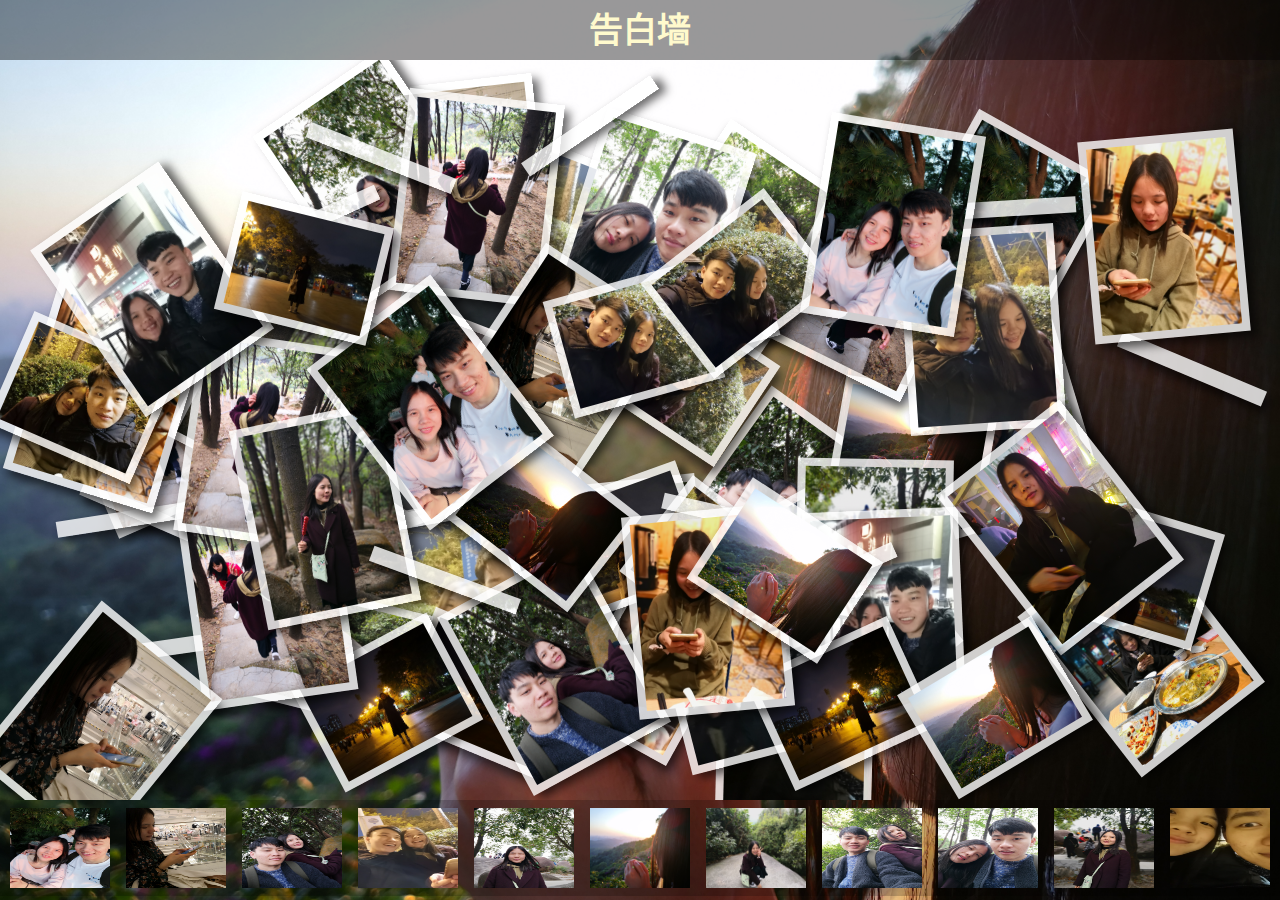
==== index.html @ 43c76308 "Update index.html" ====
<!DOCTYPE html><html lang=zh-CN><head><meta charset=utf-8><meta http-equiv=X-UA-Compatible content="IE=edge"><meta name=viewport content="width=device-width,initial-scale=1"><link rel=icon href=favicon.ico><title>XDH-WEB</title><style type=text/css>html, body {
      height: 100%;
      padding: 0;
      margin: 0;
    }

    #app {
      height: 100%;
      position: relative;
      background: #d9ecff;
    }

    .xdh-web__init-spinner {
      position: absolute;
      top: calc(50% - 100px);
      left: calc(50% - 50px);
      width: 100px;
      height: 100px;
      background-color: #409eff;
      -webkit-animation: rotateplane 1.2s infinite ease-in-out;
      animation: rotateplane 1.2s infinite ease-in-out;
    }

    @-webkit-keyframes rotateplane {
      0% {
        -webkit-transform: perspective(120px)
      }
      50% {
        -webkit-transform: perspective(120px) rotateY(180deg)
      }
      100% {
        -webkit-transform: perspective(120px) rotateY(180deg) rotateX(180deg)
      }
    }

    @keyframes rotateplane {
      0% {
        transform: perspective(120px) rotateX(0deg) rotateY(0deg);
        -webkit-transform: perspective(120px) rotateX(0deg) rotateY(0deg)
      }
      50% {
        transform: perspective(120px) rotateX(-180.1deg) rotateY(0deg);
        -webkit-transform: perspective(120px) rotateX(-180.1deg) rotateY(0deg)
      }
      100% {
        transform: perspective(120px) rotateX(-180deg) rotateY(-179.9deg);
        -webkit-transform: perspective(120px) rotateX(-180deg) rotateY(-179.9deg);
      }
    }</style><link href=./css/chunk-09df33af.de69d223.css rel=prefetch><link href=./css/chunk-24e8462a.b2d00a09.css rel=prefetch><link href=./css/chunk-36b2d538.7e8ef0af.css rel=prefetch><link href=./css/chunk-9a63f702.e018dea1.css rel=prefetch><link href=/js/chunk-09df33af.9ade063f.js rel=prefetch><link href=/js/chunk-24e8462a.79ae9530.js rel=prefetch><link href=/js/chunk-2d0b1f99.ce657cd8.js rel=prefetch><link href=/js/chunk-2d0daea3.669ad40b.js rel=prefetch><link href=/js/chunk-2d225406.46d2ae23.js rel=prefetch><link href=/js/chunk-36b2d538.5b179f8c.js rel=prefetch><link href=/js/chunk-59371e10.db084898.js rel=prefetch><link href=/js/chunk-9a63f702.4736b1bd.js rel=prefetch><link href=./css/app.b9eef1b1.css rel=preload as=style><link href=/js/app.fe83dcb4.js rel=preload as=script><link href=/js/chunk-vendors.65578395.js rel=preload as=script><link href=./lib/theme/css/chunk-vendors.b57e4bfb.css rel=stylesheet><link href=./lib/theme/css/element.d85f1010.css rel=stylesheet><link href=./lib/theme/css/widgets.14c1030c.css rel=stylesheet><link href=./css/app.b9eef1b1.css rel=stylesheet></head><body><noscript><strong>We're sorry but app doesn't work properly without JavaScript enabled. Please enable it to continue.</strong></noscript><!--[if lt IE 9]>
<script>
  window.location.href = './chrome.html'
</script>
<![endif]--><script>function browserInfo() {
    var browser = {name: 'unknown', version: 0},
      userAgent = window.navigator.userAgent.toLowerCase(),
      regex = /(msie|firefox|opera|chrome)\D+(\d[\d.]*)/;
    if (regex.test(userAgent)) {
      browser.name = RegExp.$1;
      browser.version = parseInt(RegExp.$2)
    }
    return browser
  };
  (function () {
    var info = browserInfo();
    if (info.name === 'chrome' && info.version < 50) {
      top.location.href = './chrome.html'
    }
  })()</script><div id=app><div class=xdh-web__init-spinner></div></div><script src="./config.js?t=1551758296115"></script><script src=./js/vendor_4a4f228a.js></script><script src=./js/chunk-vendors.65578395.js></script><script src=./js/app.fe83dcb4.js></script></body></html>
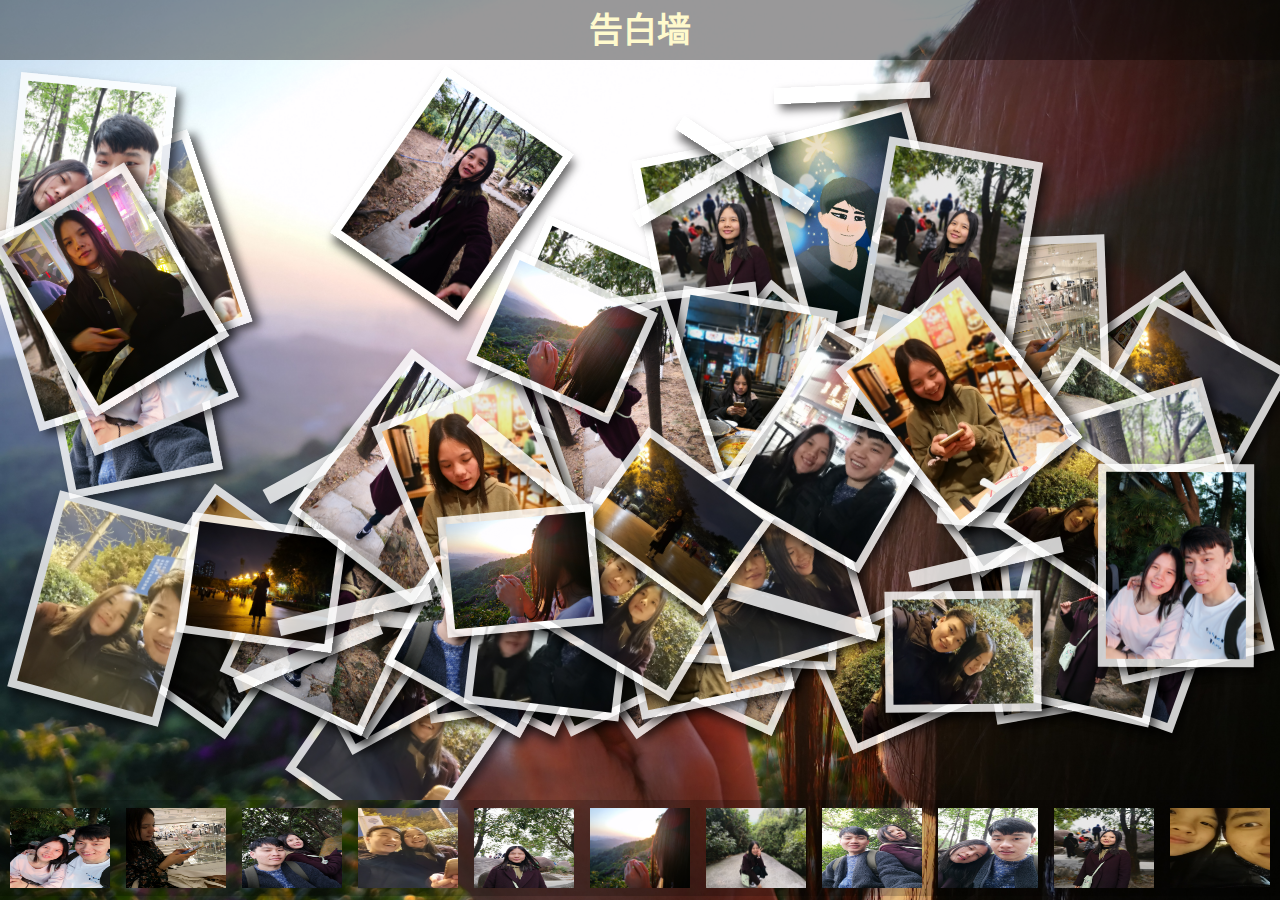
==== commit 3574bd1c: "Update index.html" ====
--- a/index.html
+++ b/index.html
@@ -46,7 +46,7 @@
         transform: perspective(120px) rotateX(-180deg) rotateY(-179.9deg);
         -webkit-transform: perspective(120px) rotateX(-180deg) rotateY(-179.9deg);
       }
-    }</style><link href=./css/chunk-09df33af.de69d223.css rel=prefetch><link href=./css/chunk-24e8462a.b2d00a09.css rel=prefetch><link href=./css/chunk-36b2d538.7e8ef0af.css rel=prefetch><link href=./css/chunk-9a63f702.e018dea1.css rel=prefetch><link href=/js/chunk-09df33af.9ade063f.js rel=prefetch><link href=/js/chunk-24e8462a.79ae9530.js rel=prefetch><link href=/js/chunk-2d0b1f99.ce657cd8.js rel=prefetch><link href=/js/chunk-2d0daea3.669ad40b.js rel=prefetch><link href=/js/chunk-2d225406.46d2ae23.js rel=prefetch><link href=/js/chunk-36b2d538.5b179f8c.js rel=prefetch><link href=/js/chunk-59371e10.db084898.js rel=prefetch><link href=/js/chunk-9a63f702.4736b1bd.js rel=prefetch><link href=./css/app.b9eef1b1.css rel=preload as=style><link href=/js/app.fe83dcb4.js rel=preload as=script><link href=/js/chunk-vendors.65578395.js rel=preload as=script><link href=./lib/theme/css/chunk-vendors.b57e4bfb.css rel=stylesheet><link href=./lib/theme/css/element.d85f1010.css rel=stylesheet><link href=./lib/theme/css/widgets.14c1030c.css rel=stylesheet><link href=./css/app.b9eef1b1.css rel=stylesheet></head><body><noscript><strong>We're sorry but app doesn't work properly without JavaScript enabled. Please enable it to continue.</strong></noscript><!--[if lt IE 9]>
+    }</style><link href="./css/chunk-09df33af.de69d223.css" rel=prefetch><link href="./css/chunk-24e8462a.b2d00a09.css" rel=prefetch><link href="./css/chunk-36b2d538.7e8ef0af.css" rel=prefetch><link href=./css/chunk-9a63f702.e018dea1.css rel=prefetch><link href=/js/chunk-09df33af.9ade063f.js rel=prefetch><link href=/js/chunk-24e8462a.79ae9530.js rel=prefetch><link href=/js/chunk-2d0b1f99.ce657cd8.js rel=prefetch><link href=/js/chunk-2d0daea3.669ad40b.js rel=prefetch><link href=/js/chunk-2d225406.46d2ae23.js rel=prefetch><link href=/js/chunk-36b2d538.5b179f8c.js rel=prefetch><link href=/js/chunk-59371e10.db084898.js rel=prefetch><link href=/js/chunk-9a63f702.4736b1bd.js rel=prefetch><link href=./css/app.b9eef1b1.css rel=preload as=style><link href=./js/app.fe83dcb4.js rel=preload as=script><link href=/js/chunk-vendors.65578395.js rel=preload as=script><link href=./lib/theme/css/chunk-vendors.b57e4bfb.css rel=stylesheet><link href=./lib/theme/css/element.d85f1010.css rel=stylesheet><link href=./lib/theme/css/widgets.14c1030c.css rel=stylesheet><link href=./css/app.b9eef1b1.css rel=stylesheet></head><body><noscript><strong>We're sorry but app doesn't work properly without JavaScript enabled. Please enable it to continue.</strong></noscript><!--[if lt IE 9]>
 <script>
   window.location.href = './chrome.html'
 </script>
@@ -65,4 +65,4 @@
     if (info.name === 'chrome' && info.version < 50) {
       top.location.href = './chrome.html'
     }
-  })()</script><div id=app><div class=xdh-web__init-spinner></div></div><script src="./config.js?t=1551758296115"></script><script src=./js/vendor_4a4f228a.js></script><script src=./js/chunk-vendors.65578395.js></script><script src=./js/app.fe83dcb4.js></script></body></html>
+  })()</script><div id=app><div class=xdh-web__init-spinner></div></div><script src="./config.js?t=1551758296115"></script><script src="./js/vendor_4a4f228a.js"></script><script src="./js/chunk-vendors.65578395.js"></script><script src=./js/app.fe83dcb4.js></script></body></html>
--- a/css/chunk-09df33af.de69d223.css
+++ b/css/chunk-09df33af.de69d223.css
@@ -0,0 +1 @@
+.box-wrapper[data-v-feefb736]{padding:10px;background:#ccc}.box[data-v-feefb736]{display:table-cell;background:#fff;width:150px;height:150px;text-align:center;vertical-align:middle}img[data-v-feefb736]{width:120px;max-width:100%;max-height:100%;display:block;margin:auto}.xdh-grid__item.sortable-ghost .box[data-v-feefb736]{background:orange;opacity:.3}--- a/css/chunk-24e8462a.b2d00a09.css
+++ b/css/chunk-24e8462a.b2d00a09.css
@@ -0,0 +1 @@
+.footer[data-v-28010596]{background:rgba(0,0,0,.2)}.box-wrapper[data-v-28010596]{padding:8px;float:left}.img[data-v-28010596]{width:100px;height:80px;display:block}.box[data-v-28010596]{text-align:center}.popover-img[data-v-28010596]{width:480px}.note-item[data-v-5ac5925e]{position:absolute;padding:8px;background:hsla(0,0%,100%,.8);-webkit-box-shadow:6px 6px 10px rgba(0,0,0,.6);box-shadow:6px 6px 10px rgba(0,0,0,.6);-webkit-transition:All .6s ease-in-out;transition:All .6s ease-in-out}.note-item img[data-v-5ac5925e]{width:140px;display:block;-webkit-transition:All 13s ease-in-out;transition:All 13s ease-in-out}.note-item[data-v-5ac5925e]:hover{padding:9px;z-index:999;background:#fff;-webkit-box-shadow:4px 4px 20px rgba(0,0,0,.9);box-shadow:4px 4px 20px rgba(0,0,0,.9)}.note-item:hover img[data-v-5ac5925e]{width:280px;-webkit-transition:All 1.2s ease-in-out;transition:All 1.2s ease-in-out}.content-wrapper[data-v-13d6b2da]{-webkit-box-sizing:border-box;box-sizing:border-box;height:calc(100vh - 100px)}.note[data-v-13d6b2da]{height:calc(100vh - 160px);position:relative;overflow:hidden}.title[data-v-13d6b2da]{height:60px;background:rgba(0,0,0,.4);font-size:34px;font-weight:700;text-align:center;line-height:60px;color:#fffacd}.layout-wrapper[data-v-bd77484a]{height:100vh;background-image:url(../img/5.f7434b11.jpg);background-position:50%;background-size:cover}header[data-v-bd77484a]{height:100%;background:rgba(0,255,233,.2)}.content[data-v-bd77484a]{height:calc(100vh - 100px);-webkit-box-shadow:#0f74a8;box-shadow:#0f74a8}--- a/css/chunk-36b2d538.7e8ef0af.css
+++ b/css/chunk-36b2d538.7e8ef0af.css
@@ -0,0 +1 @@
+.xdh-exception{height:100%;background:#f0f2f5;display:-webkit-box;display:-ms-flexbox;display:flex;-webkit-box-align:center;-ms-flex-align:center;align-items:center;min-height:500px}.xdh-exception *{-webkit-box-sizing:border-box;box-sizing:border-box}.xdh-exception__img{-webkit-box-flex:0;-ms-flex:0 0 62.5%;flex:0 0 62.5%;width:62.5%;padding-right:152px;zoom:1}.xdh-exception__img:after,.xdh-exception__img:before{content:" ";display:table}.xdh-exception__img:after{clear:both;visibility:hidden;font-size:0;height:0}.xdh-exception__img--block{width:100%;height:360px;float:right;max-width:430px;text-align:center;background-repeat:no-repeat;background-position:50% 50%;background-size:contain}.xdh-exception__content{-webkit-box-flex:1;-ms-flex:auto;flex:auto}.xdh-exception__text{color:#434e59;font-size:72px;line-height:72px;margin-bottom:24px}.xdh-exception__desc{color:rgba(0,0,0,.45);font-size:20px;line-height:28px;margin-bottom:16px}@media screen and (max-width:1200px){.xdh-exception .xdh-exception__img{padding-right:88px}}@media screen and (max-width:576px){.xdh-exception{display:block;text-align:center}.xdh-exception .xdh-exception__img{padding-right:0;margin:0 auto 24px}}@media screen and (max-width:480px){.xdh-exception .xdh-exception__img{margin-bottom:-24px;overflow:hidden}}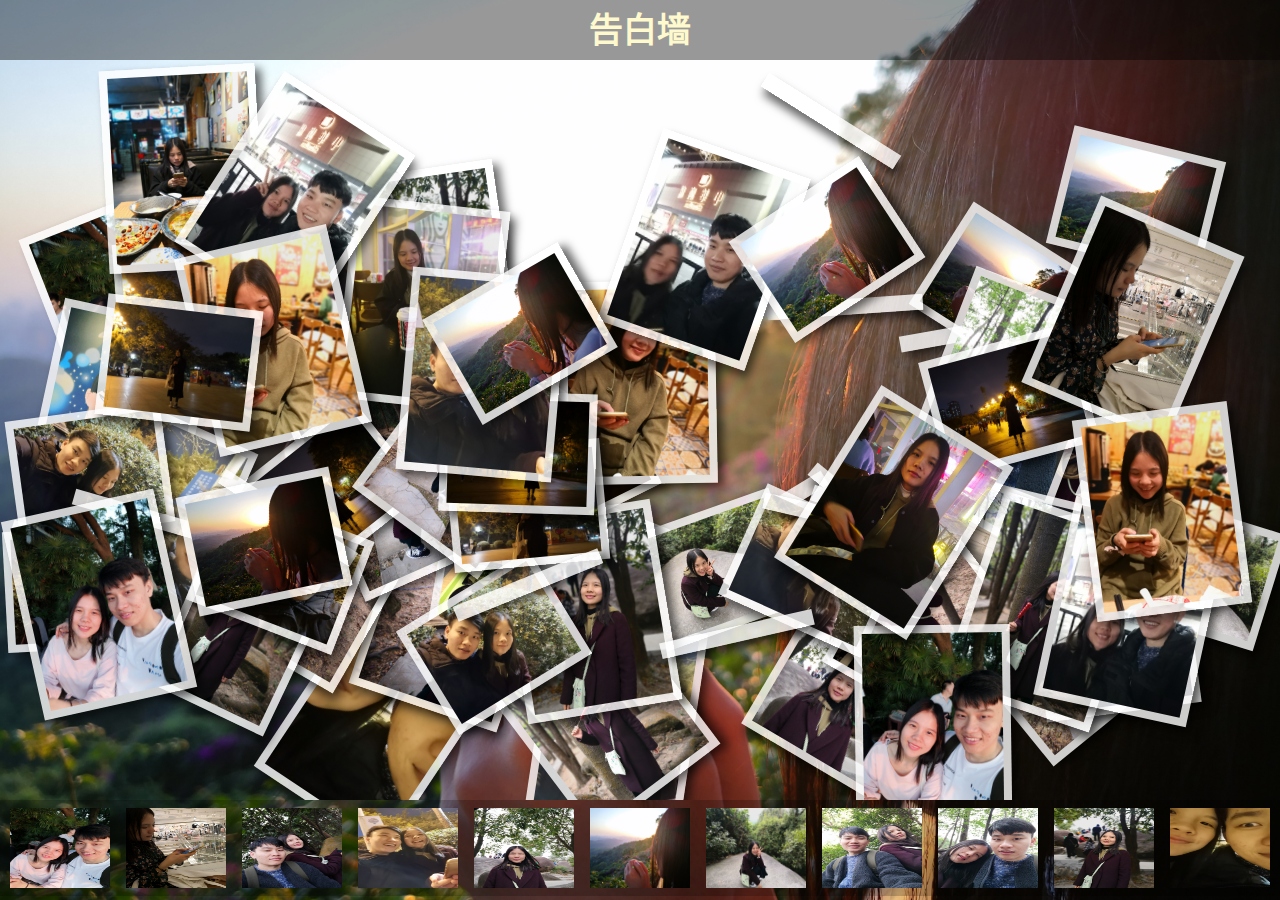
==== commit e4a27f96: "Update index.html" ====
--- a/index.html
+++ b/index.html
@@ -46,7 +46,7 @@
         transform: perspective(120px) rotateX(-180deg) rotateY(-179.9deg);
         -webkit-transform: perspective(120px) rotateX(-180deg) rotateY(-179.9deg);
       }
-    }</style><link href="./css/chunk-09df33af.de69d223.css" rel=prefetch><link href="./css/chunk-24e8462a.b2d00a09.css" rel=prefetch><link href="./css/chunk-36b2d538.7e8ef0af.css" rel=prefetch><link href=./css/chunk-9a63f702.e018dea1.css rel=prefetch><link href=/js/chunk-09df33af.9ade063f.js rel=prefetch><link href=/js/chunk-24e8462a.79ae9530.js rel=prefetch><link href=/js/chunk-2d0b1f99.ce657cd8.js rel=prefetch><link href=/js/chunk-2d0daea3.669ad40b.js rel=prefetch><link href=/js/chunk-2d225406.46d2ae23.js rel=prefetch><link href=/js/chunk-36b2d538.5b179f8c.js rel=prefetch><link href=/js/chunk-59371e10.db084898.js rel=prefetch><link href=/js/chunk-9a63f702.4736b1bd.js rel=prefetch><link href=./css/app.b9eef1b1.css rel=preload as=style><link href=./js/app.fe83dcb4.js rel=preload as=script><link href=/js/chunk-vendors.65578395.js rel=preload as=script><link href=./lib/theme/css/chunk-vendors.b57e4bfb.css rel=stylesheet><link href=./lib/theme/css/element.d85f1010.css rel=stylesheet><link href=./lib/theme/css/widgets.14c1030c.css rel=stylesheet><link href=./css/app.b9eef1b1.css rel=stylesheet></head><body><noscript><strong>We're sorry but app doesn't work properly without JavaScript enabled. Please enable it to continue.</strong></noscript><!--[if lt IE 9]>
+    }</style><link href="./css/chunk-09df33af.de69d223.css" rel=prefetch><link href="./css/chunk-24e8462a.b2d00a09.css" rel=prefetch><link href="./css/chunk-36b2d538.7e8ef0af.css" rel=prefetch><link href="./css/chunk-9a63f702.e018dea1.css" rel=prefetch><link href=/js/chunk-09df33af.9ade063f.js rel=prefetch><link href=/js/chunk-24e8462a.79ae9530.js rel=prefetch><link href="./js/chunk-2d0b1f99.ce657cd8.js" rel=prefetch><link href=/js/chunk-2d0daea3.669ad40b.js rel=prefetch><link href="./js/chunk-2d225406.46d2ae23.js" rel=prefetch><link href=/js/chunk-36b2d538.5b179f8c.js rel=prefetch><link href="./js/chunk-59371e10.db084898.js" rel=prefetch><link href="./js/chunk-9a63f702.4736b1bd.js" rel=prefetch><link href="./css/app.b9eef1b1.css" rel=preload as=style><link href="./js/app.fe83dcb4.js" rel=preload as=script><link href=/js/chunk-vendors.65578395.js rel=preload as=script><link href=./lib/theme/css/chunk-vendors.b57e4bfb.css rel=stylesheet><link href=./lib/theme/css/element.d85f1010.css rel=stylesheet><link href=./lib/theme/css/widgets.14c1030c.css rel=stylesheet><link href=./css/app.b9eef1b1.css rel=stylesheet></head><body><noscript><strong>We're sorry but app doesn't work properly without JavaScript enabled. Please enable it to continue.</strong></noscript><!--[if lt IE 9]>
 <script>
   window.location.href = './chrome.html'
 </script>
--- a/css/chunk-9a63f702.e018dea1.css
+++ b/css/chunk-9a63f702.e018dea1.css
@@ -0,0 +1 @@
+.layout-side-nav[data-v-005742ce]{height:100%;border:1px solid #eaeaf4;display:-webkit-box;display:-ms-flexbox;display:flex;-webkit-box-orient:vertical;-webkit-box-direction:normal;-ms-flex-direction:column;flex-direction:column}.layout-side-nav .menus[data-v-005742ce]{-webkit-box-flex:1;-ms-flex:1;flex:1;overflow-y:auto}.layout-side-nav .foot-btn[data-v-005742ce]{height:40px;line-height:40px;text-align:center;font-size:20px;color:#ccc;background:#eaeaf4}.layout-side-nav .el-icon-d-arrow-left.expand[data-v-005742ce],.layout-side-nav .el-icon-d-arrow-left[data-v-005742ce]{-webkit-transition:transform .3s;-webkit-transition:-webkit-transform .3s;transition:-webkit-transform .3s;transition:transform .3s;transition:transform .3s,-webkit-transform .3s}.layout-side-nav .el-icon-d-arrow-left.expand[data-v-005742ce]{-webkit-transform:rotate(180deg);transform:rotate(180deg)}.layout-side-nav[data-v-108f70f1]{height:calc(100vh - 62px)}.main-view[data-v-108f70f1]{height:calc(100vh - 90px)}--- a/css/app.b9eef1b1.css
+++ b/css/app.b9eef1b1.css
@@ -0,0 +1 @@
+body,html{margin:0;padding:0;height:100%;font-family:Helvetica Neue,Helvetica,PingFang SC,Hiragino Sans GB,Microsoft YaHei,"\5FAE\8F6F\96C5\9ED1",Arial,sans-serif;color:#303133;-webkit-text-size-adjust:none;-webkit-tap-highlight-color:rgba(0,0,0,0);font-size:14px;line-height:1.5em}a{color:#66b1ff}a,a:hover{text-decoration:none}a:hover{color:#409eff}.app-init{height:100%}.el-button .iconfont{font-size:inherit}.pull-left{float:left;display:inline}.pull-right{float:right;display:inline}.clearfix:after{content:"";display:table;clear:both}::-webkit-scrollbar{width:8px;height:8px;background-color:transparent}::-webkit-scrollbar-track{border-radius:4px;background-color:transparent}::-webkit-scrollbar-thumb{border-radius:4px;background-color:rgba(0,0,0,.3)}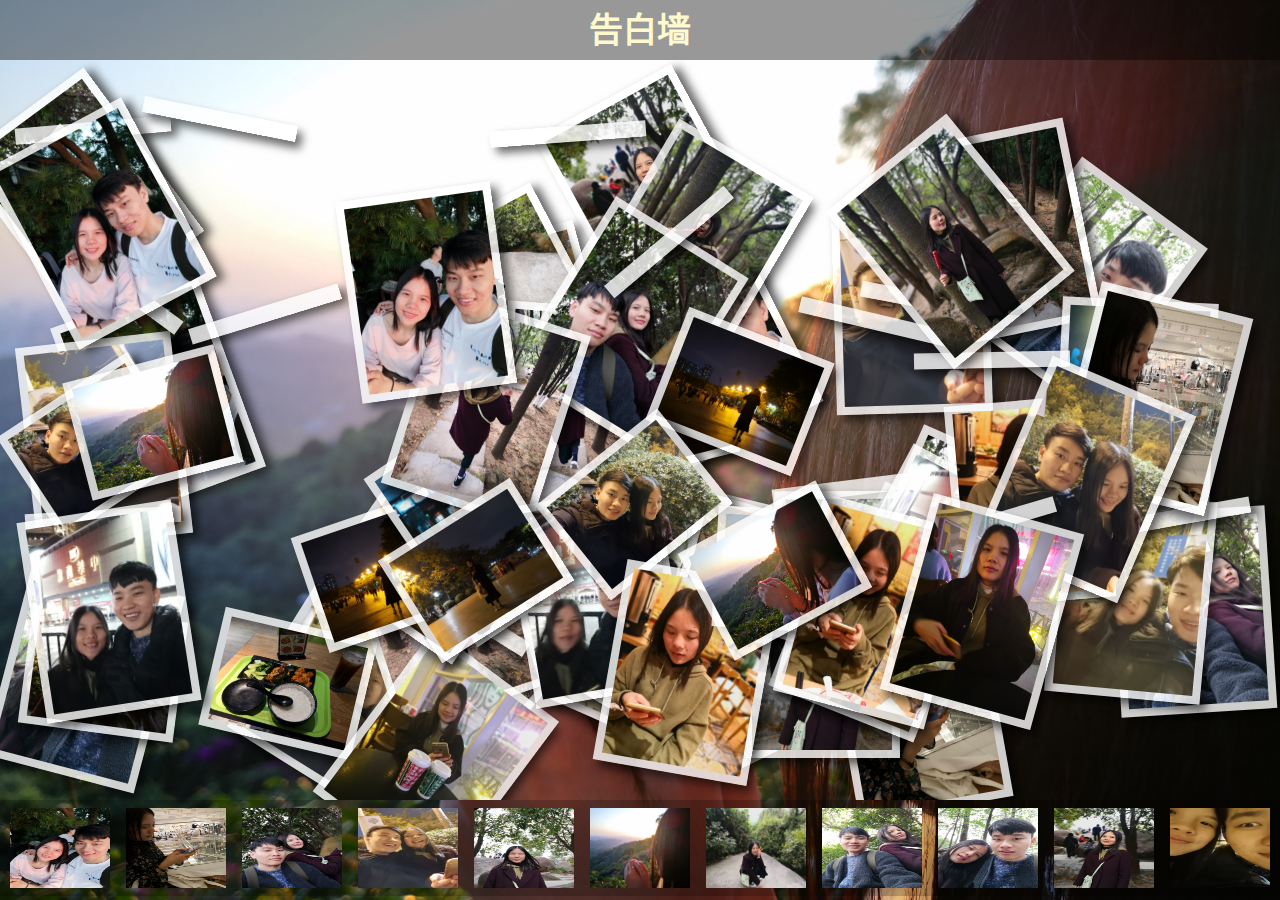
==== commit caaca856: "Update index.html" ====
--- a/index.html
+++ b/index.html
@@ -46,7 +46,7 @@
         transform: perspective(120px) rotateX(-180deg) rotateY(-179.9deg);
         -webkit-transform: perspective(120px) rotateX(-180deg) rotateY(-179.9deg);
       }
-    }</style><link href="./css/chunk-09df33af.de69d223.css" rel=prefetch><link href="./css/chunk-24e8462a.b2d00a09.css" rel=prefetch><link href="./css/chunk-36b2d538.7e8ef0af.css" rel=prefetch><link href="./css/chunk-9a63f702.e018dea1.css" rel=prefetch><link href=/js/chunk-09df33af.9ade063f.js rel=prefetch><link href=/js/chunk-24e8462a.79ae9530.js rel=prefetch><link href="./js/chunk-2d0b1f99.ce657cd8.js" rel=prefetch><link href=/js/chunk-2d0daea3.669ad40b.js rel=prefetch><link href="./js/chunk-2d225406.46d2ae23.js" rel=prefetch><link href=/js/chunk-36b2d538.5b179f8c.js rel=prefetch><link href="./js/chunk-59371e10.db084898.js" rel=prefetch><link href="./js/chunk-9a63f702.4736b1bd.js" rel=prefetch><link href="./css/app.b9eef1b1.css" rel=preload as=style><link href="./js/app.fe83dcb4.js" rel=preload as=script><link href=/js/chunk-vendors.65578395.js rel=preload as=script><link href=./lib/theme/css/chunk-vendors.b57e4bfb.css rel=stylesheet><link href=./lib/theme/css/element.d85f1010.css rel=stylesheet><link href=./lib/theme/css/widgets.14c1030c.css rel=stylesheet><link href=./css/app.b9eef1b1.css rel=stylesheet></head><body><noscript><strong>We're sorry but app doesn't work properly without JavaScript enabled. Please enable it to continue.</strong></noscript><!--[if lt IE 9]>
+    }</style><link href="./css/chunk-09df33af.de69d223.css" rel=prefetch><link href="./css/chunk-24e8462a.b2d00a09.css" rel=prefetch><link href="./css/chunk-36b2d538.7e8ef0af.css" rel=prefetch><link href="./css/chunk-9a63f702.e018dea1.css" rel=prefetch><link href="./js/chunk-09df33af.9ade063f.js" rel=prefetch><link href="./js/chunk-24e8462a.79ae9530.js" rel=prefetch><link href="./js/chunk-2d0b1f99.ce657cd8.js" rel=prefetch><link href="./js/chunk-2d0daea3.669ad40b.js" rel=prefetch><link href="./js/chunk-2d225406.46d2ae23.js" rel=prefetch><link href="./js/chunk-36b2d538.5b179f8c.js" rel=prefetch><link href="./js/chunk-59371e10.db084898.js" rel=prefetch><link href="./js/chunk-9a63f702.4736b1bd.js" rel=prefetch><link href="./css/app.b9eef1b1.css" rel=preload as=style><link href="./js/app.fe83dcb4.js" rel=preload as=script><link href="./js/chunk-vendors.65578395.js" rel=preload as=script><link href=./lib/theme/css/chunk-vendors.b57e4bfb.css rel=stylesheet><link href="./lib/theme/css/element.d85f1010.css" rel=stylesheet><link href="./lib/theme/css/widgets.14c1030c.css" rel=stylesheet><link href="./css/app.b9eef1b1.css" rel=stylesheet></head><body><noscript><strong>We're sorry but app doesn't work properly without JavaScript enabled. Please enable it to continue.</strong></noscript><!--[if lt IE 9]>
 <script>
   window.location.href = './chrome.html'
 </script>
--- a/lib/theme/css/element.d85f1010.css
+++ b/lib/theme/css/element.d85f1010.css
@@ -0,0 +1 @@
+@font-face{font-family:element-icons;src:url(../fonts/element-icons.2fad952a.woff) format("woff"),url(../fonts/element-icons.6f0a7632.ttf) format("truetype");font-weight:400;font-style:normal}[class*=" el-icon-"],[class^=el-icon-]{font-family:element-icons!important;speak:none;font-style:normal;font-weight:400;font-variant:normal;text-transform:none;line-height:1;vertical-align:baseline;display:inline-block;-webkit-font-smoothing:antialiased;-moz-osx-font-smoothing:grayscale}.el-icon-info:before{content:"\E61A"}.el-icon-error:before{content:"\E62C"}.el-icon-success:before{content:"\E62D"}.el-icon-warning:before{content:"\E62E"}.el-icon-question:before{content:"\E634"}.el-icon-back:before{content:"\E606"}.el-icon-arrow-left:before{content:"\E600"}.el-icon-arrow-down:before{content:"\E603"}.el-icon-arrow-right:before{content:"\E604"}.el-icon-arrow-up:before{content:"\E605"}.el-icon-caret-left:before{content:"\E60A"}.el-icon-caret-bottom:before{content:"\E60B"}.el-icon-caret-top:before{content:"\E60C"}.el-icon-caret-right:before{content:"\E60E"}.el-icon-d-arrow-left:before{content:"\E610"}.el-icon-d-arrow-right:before{content:"\E613"}.el-icon-minus:before{content:"\E621"}.el-icon-plus:before{content:"\E62B"}.el-icon-remove:before{content:"\E635"}.el-icon-circle-plus:before{content:"\E601"}.el-icon-remove-outline:before{content:"\E63C"}.el-icon-circle-plus-outline:before{content:"\E602"}.el-icon-close:before{content:"\E60F"}.el-icon-check:before{content:"\E611"}.el-icon-circle-close:before{content:"\E607"}.el-icon-circle-check:before{content:"\E639"}.el-icon-circle-close-outline:before{content:"\E609"}.el-icon-circle-check-outline:before{content:"\E63E"}.el-icon-zoom-out:before{content:"\E645"}.el-icon-zoom-in:before{content:"\E641"}.el-icon-d-caret:before{content:"\E615"}.el-icon-sort:before{content:"\E640"}.el-icon-sort-down:before{content:"\E630"}.el-icon-sort-up:before{content:"\E631"}.el-icon-tickets:before{content:"\E63F"}.el-icon-document:before{content:"\E614"}.el-icon-goods:before{content:"\E618"}.el-icon-sold-out:before{content:"\E63B"}.el-icon-news:before{content:"\E625"}.el-icon-message:before{content:"\E61B"}.el-icon-date:before{content:"\E608"}.el-icon-printer:before{content:"\E62F"}.el-icon-time:before{content:"\E642"}.el-icon-bell:before{content:"\E622"}.el-icon-mobile-phone:before{content:"\E624"}.el-icon-service:before{content:"\E63A"}.el-icon-view:before{content:"\E643"}.el-icon-menu:before{content:"\E620"}.el-icon-more:before{content:"\E646"}.el-icon-more-outline:before{content:"\E626"}.el-icon-star-on:before{content:"\E637"}.el-icon-star-off:before{content:"\E63D"}.el-icon-location:before{content:"\E61D"}.el-icon-location-outline:before{content:"\E61F"}.el-icon-phone:before{content:"\E627"}.el-icon-phone-outline:before{content:"\E628"}.el-icon-picture:before{content:"\E629"}.el-icon-picture-outline:before{content:"\E62A"}.el-icon-delete:before{content:"\E612"}.el-icon-search:before{content:"\E619"}.el-icon-edit:before{content:"\E61C"}.el-icon-edit-outline:before{content:"\E616"}.el-icon-rank:before{content:"\E632"}.el-icon-refresh:before{content:"\E633"}.el-icon-share:before{content:"\E636"}.el-icon-setting:before{content:"\E638"}.el-icon-upload:before{content:"\E60D"}.el-icon-upload2:before{content:"\E644"}.el-icon-download:before{content:"\E617"}.el-icon-loading:before{content:"\E61E"}.el-icon-loading{-webkit-animation:rotating 2s linear infinite;animation:rotating 2s linear infinite}.el-icon--right{margin-left:5px}.el-icon--left{margin-right:5px}@-webkit-keyframes rotating{0%{-webkit-transform:rotate(0deg);transform:rotate(0deg)}to{-webkit-transform:rotate(1turn);transform:rotate(1turn)}}@keyframes rotating{0%{-webkit-transform:rotate(0deg);transform:rotate(0deg)}to{-webkit-transform:rotate(1turn);transform:rotate(1turn)}}.el-pagination{white-space:nowrap;padding:2px 5px;color:#303133;font-weight:700}.el-pagination:after,.el-pagination:before{display:table;content:""}.el-pagination:after{clear:both}.el-pagination button,.el-pagination span:not([class*=suffix]){display:inline-block;font-size:13px;min-width:35.5px;height:28px;line-height:28px;vertical-align:top;-webkit-box-sizing:border-box;box-sizing:border-box}.el-pagination .el-input__inner{text-align:center;-moz-appearance:textfield;line-height:normal}.el-pagination .el-input__suffix{right:0;-webkit-transform:scale(.8);transform:scale(.8)}.el-pagination .el-select .el-input{width:100px;margin:0 5px}.el-pagination .el-select .el-input .el-input__inner{padding-right:25px;border-radius:3px}.el-pagination button{border:none;padding:0 6px;background:transparent}.el-pagination button:focus{outline:none}.el-pagination button:hover{color:#409eff}.el-pagination button:disabled{color:#c0c4cc;background-color:#fff;cursor:not-allowed}.el-pagination .btn-next,.el-pagination .btn-prev{background:50% no-repeat;background-size:16px;background-color:#fff;cursor:pointer;margin:0;color:#303133}.el-pagination .btn-next .el-icon,.el-pagination .btn-prev .el-icon{display:block;font-size:12px;font-weight:700}.el-pagination .btn-prev{padding-right:12px}.el-pagination .btn-next{padding-left:12px}.el-pagination .el-pager li.disabled{color:#c0c4cc;cursor:not-allowed}.el-pagination--small .btn-next,.el-pagination--small .btn-prev,.el-pagination--small .el-pager li,.el-pagination--small .el-pager li.btn-quicknext,.el-pagination--small .el-pager li.btn-quickprev,.el-pagination--small .el-pager li:last-child{border-color:transparent;font-size:12px;line-height:22px;height:22px;min-width:22px}.el-pagination--small .arrow.disabled{visibility:hidden}.el-pagination--small .more:before,.el-pagination--small li.more:before{line-height:24px}.el-pagination--small button,.el-pagination--small span:not([class*=suffix]){height:22px;line-height:22px}.el-pagination--small .el-pagination__editor,.el-pagination--small .el-pagination__editor.el-input .el-input__inner{height:22px}.el-pagination__sizes{margin:0 10px 0 0;font-weight:400;color:#606266}.el-pagination__sizes .el-input .el-input__inner{font-size:13px;padding-left:8px}.el-pagination__sizes .el-input .el-input__inner:hover{border-color:#409eff}.el-pagination__total{margin-right:10px;font-weight:400;color:#606266}.el-pagination__jump{margin-left:24px;font-weight:400;color:#606266}.el-pagination__jump .el-input__inner{padding:0 3px}.el-pagination__rightwrapper{float:right}.el-pagination__editor{line-height:18px;padding:0 2px;height:28px;text-align:center;margin:0 2px;-webkit-box-sizing:border-box;box-sizing:border-box;border-radius:3px}.el-pagination__editor.el-input{width:50px}.el-pagination__editor.el-input .el-input__inner{height:28px}.el-pagination__editor .el-input__inner::-webkit-inner-spin-button,.el-pagination__editor .el-input__inner::-webkit-outer-spin-button{-webkit-appearance:none;margin:0}.el-pagination.is-background .btn-next,.el-pagination.is-background .btn-prev,.el-pagination.is-background .el-pager li{margin:0 5px;background-color:#f4f4f5;color:#606266;min-width:30px;border-radius:2px}.el-pagination.is-background .btn-next.disabled,.el-pagination.is-background .btn-prev.disabled,.el-pagination.is-background .el-pager li.disabled{color:#c0c4cc}.el-pagination.is-background .btn-next,.el-pagination.is-background .btn-prev{padding:0}.el-pagination.is-background .btn-next:disabled,.el-pagination.is-background .btn-prev:disabled{color:#c0c4cc}.el-pagination.is-background .el-pager li:not(.disabled):hover{color:#409eff}.el-pagination.is-background .el-pager li:not(.disabled).active{background-color:#409eff;color:#fff}.el-pagination.is-background.el-pagination--small .btn-next,.el-pagination.is-background.el-pagination--small .btn-prev,.el-pagination.is-background.el-pagination--small .el-pager li{margin:0 3px;min-width:22px}.el-pager{-webkit-user-select:none;-moz-user-select:none;-ms-user-select:none;user-select:none;list-style:none;display:inline-block;vertical-align:top;font-size:0;padding:0;margin:0}.el-pager .more:before{line-height:30px}.el-pager li{padding:0 4px;background:#fff;vertical-align:top;display:inline-block;font-size:13px;min-width:35.5px;height:28px;line-height:28px;cursor:pointer;-webkit-box-sizing:border-box;box-sizing:border-box;text-align:center;margin:0}.el-pager li.btn-quicknext,.el-pager li.btn-quickprev{line-height:28px;color:#303133}.el-pager li.btn-quicknext.disabled,.el-pager li.btn-quickprev.disabled{color:#c0c4cc}.el-pager li.btn-quicknext:hover,.el-pager li.btn-quickprev:hover{cursor:pointer}.el-pager li.active+li{border-left:0}.el-pager li:hover{color:#409eff}.el-pager li.active{color:#409eff;cursor:default}@-webkit-keyframes v-modal-in{0%{opacity:0}}@-webkit-keyframes v-modal-out{to{opacity:0}}.el-dialog{position:relative;margin:0 auto 50px;background:#fff;border-radius:2px;-webkit-box-shadow:0 1px 3px rgba(0,0,0,.3);box-shadow:0 1px 3px rgba(0,0,0,.3);-webkit-box-sizing:border-box;box-sizing:border-box;width:50%}.el-dialog.is-fullscreen{width:100%;margin-top:0;margin-bottom:0;height:100%;overflow:auto}.el-dialog__wrapper{position:fixed;top:0;right:0;bottom:0;left:0;overflow:auto;margin:0}.el-dialog__header{padding:20px;padding-bottom:10px}.el-dialog__headerbtn{position:absolute;top:20px;right:20px;padding:0;background:transparent;border:none;outline:none;cursor:pointer;font-size:16px}.el-dialog__headerbtn .el-dialog__close{color:#909399}.el-dialog__headerbtn:focus .el-dialog__close,.el-dialog__headerbtn:hover .el-dialog__close{color:#409eff}.el-dialog__title{line-height:24px;font-size:18px;color:#303133}.el-dialog__body{padding:30px 20px;color:#606266;font-size:14px}.el-dialog__footer{padding:20px;padding-top:10px;text-align:right;-webkit-box-sizing:border-box;box-sizing:border-box}.el-dialog--center{text-align:center}.el-dialog--center .el-dialog__body{text-align:initial;padding:25px 25px 30px}.el-dialog--center .el-dialog__footer{text-align:inherit}.dialog-fade-enter-active{-webkit-animation:dialog-fade-in .3s;animation:dialog-fade-in .3s}.dialog-fade-leave-active{-webkit-animation:dialog-fade-out .3s;animation:dialog-fade-out .3s}@-webkit-keyframes dialog-fade-in{0%{-webkit-transform:translate3d(0,-20px,0);transform:translate3d(0,-20px,0);opacity:0}to{-webkit-transform:translateZ(0);transform:translateZ(0);opacity:1}}@keyframes dialog-fade-in{0%{-webkit-transform:translate3d(0,-20px,0);transform:translate3d(0,-20px,0);opacity:0}to{-webkit-transform:translateZ(0);transform:translateZ(0);opacity:1}}@-webkit-keyframes dialog-fade-out{0%{-webkit-transform:translateZ(0);transform:translateZ(0);opacity:1}to{-webkit-transform:translate3d(0,-20px,0);transform:translate3d(0,-20px,0);opacity:0}}@keyframes dialog-fade-out{0%{-webkit-transform:translateZ(0);transform:translateZ(0);opacity:1}to{-webkit-transform:translate3d(0,-20px,0);transform:translate3d(0,-20px,0);opacity:0}}.el-autocomplete{position:relative;display:inline-block}.el-autocomplete-suggestion{margin:5px 0;-webkit-box-shadow:0 2px 12px 0 rgba(0,0,0,.1);box-shadow:0 2px 12px 0 rgba(0,0,0,.1);border-radius:4px;border:1px solid #e4e7ed;-webkit-box-sizing:border-box;box-sizing:border-box;background-color:#fff}.el-autocomplete-suggestion__wrap{max-height:280px;padding:10px 0;-webkit-box-sizing:border-box;box-sizing:border-box}.el-autocomplete-suggestion__list{margin:0;padding:0}.el-autocomplete-suggestion li{padding:0 20px;margin:0;line-height:34px;cursor:pointer;color:#606266;font-size:14px;list-style:none;white-space:nowrap;overflow:hidden;text-overflow:ellipsis}.el-autocomplete-suggestion li.highlighted,.el-autocomplete-suggestion li:hover{background-color:#f5f7fa}.el-autocomplete-suggestion li.divider{margin-top:6px;border-top:1px solid #000}.el-autocomplete-suggestion li.divider:last-child{margin-bottom:-6px}.el-autocomplete-suggestion.is-loading li{text-align:center;height:100px;line-height:100px;font-size:20px;color:#999}.el-autocomplete-suggestion.is-loading li:after{display:inline-block;content:"";height:100%;vertical-align:middle}.el-autocomplete-suggestion.is-loading li:hover{background-color:#fff}.el-autocomplete-suggestion.is-loading .el-icon-loading{vertical-align:middle}.el-dropdown{display:inline-block;position:relative;color:#606266;font-size:14px}.el-dropdown .el-button-group{display:block}.el-dropdown .el-button-group .el-button{float:none}.el-dropdown .el-dropdown__caret-button{padding-left:5px;padding-right:5px;position:relative;border-left:none}.el-dropdown .el-dropdown__caret-button:before{content:"";position:absolute;display:block;width:1px;top:5px;bottom:5px;left:0;background:hsla(0,0%,100%,.5)}.el-dropdown .el-dropdown__caret-button:hover:before{top:0;bottom:0}.el-dropdown .el-dropdown__caret-button .el-dropdown__icon{padding-left:0}.el-dropdown__icon{font-size:12px;margin:0 3px}.el-dropdown .el-dropdown-selfdefine:focus:active,.el-dropdown .el-dropdown-selfdefine:focus:not(.focusing){outline-width:0}.el-dropdown-menu{position:absolute;top:0;left:0;z-index:10;padding:10px 0;margin:5px 0;background-color:#fff;border:1px solid #ebeef5;border-radius:4px;-webkit-box-shadow:0 2px 12px 0 rgba(0,0,0,.1);box-shadow:0 2px 12px 0 rgba(0,0,0,.1)}.el-dropdown-menu__item{list-style:none;line-height:36px;padding:0 20px;margin:0;font-size:14px;color:#606266;cursor:pointer;outline:none}.el-dropdown-menu__item:focus,.el-dropdown-menu__item:not(.is-disabled):hover{background-color:#ecf5ff;color:#66b1ff}.el-dropdown-menu__item--divided{position:relative;margin-top:6px;border-top:1px solid #ebeef5}.el-dropdown-menu__item--divided:before{content:"";height:6px;display:block;margin:0 -20px;background-color:#fff}.el-dropdown-menu__item.is-disabled{cursor:default;color:#bbb;pointer-events:none}.el-dropdown-menu--medium{padding:6px 0}.el-dropdown-menu--medium .el-dropdown-menu__item{line-height:30px;padding:0 17px;font-size:14px}.el-dropdown-menu--medium .el-dropdown-menu__item.el-dropdown-menu__item--divided{margin-top:6px}.el-dropdown-menu--medium .el-dropdown-menu__item.el-dropdown-menu__item--divided:before{height:6px;margin:0 -17px}.el-dropdown-menu--small{padding:6px 0}.el-dropdown-menu--small .el-dropdown-menu__item{line-height:27px;padding:0 15px;font-size:13px}.el-dropdown-menu--small .el-dropdown-menu__item.el-dropdown-menu__item--divided{margin-top:4px}.el-dropdown-menu--small .el-dropdown-menu__item.el-dropdown-menu__item--divided:before{height:4px;margin:0 -15px}.el-dropdown-menu--mini{padding:3px 0}.el-dropdown-menu--mini .el-dropdown-menu__item{line-height:24px;padding:0 10px;font-size:12px}.el-dropdown-menu--mini .el-dropdown-menu__item.el-dropdown-menu__item--divided{margin-top:3px}.el-dropdown-menu--mini .el-dropdown-menu__item.el-dropdown-menu__item--divided:before{height:3px;margin:0 -10px}.el-menu{border-right:1px solid #e6e6e6;list-style:none;position:relative;margin:0;padding-left:0;background-color:#fff}.el-menu:after,.el-menu:before{display:table;content:""}.el-menu:after{clear:both}.el-menu.el-menu--horizontal{border-bottom:1px solid #e6e6e6}.el-menu--horizontal{border-right:none}.el-menu--horizontal>.el-menu-item{float:left;height:60px;line-height:60px;margin:0;border-bottom:2px solid transparent;color:#909399}.el-menu--horizontal>.el-menu-item a,.el-menu--horizontal>.el-menu-item a:hover{color:inherit}.el-menu--horizontal>.el-menu-item:not(.is-disabled):focus,.el-menu--horizontal>.el-menu-item:not(.is-disabled):hover{background-color:#fff}.el-menu--horizontal>.el-submenu{float:left}.el-menu--horizontal>.el-submenu:focus,.el-menu--horizontal>.el-submenu:hover{outline:none}.el-menu--horizontal>.el-submenu:focus .el-submenu__title,.el-menu--horizontal>.el-submenu:hover .el-submenu__title{color:#303133}.el-menu--horizontal>.el-submenu.is-active .el-submenu__title{border-bottom:2px solid #409eff;color:#303133}.el-menu--horizontal>.el-submenu .el-submenu__title{height:60px;line-height:60px;border-bottom:2px solid transparent;color:#909399}.el-menu--horizontal>.el-submenu .el-submenu__title:hover{background-color:#fff}.el-menu--horizontal>.el-submenu .el-submenu__icon-arrow{position:static;vertical-align:middle;margin-left:8px;margin-top:-3px}.el-menu--horizontal .el-menu .el-menu-item,.el-menu--horizontal .el-menu .el-submenu__title{background-color:#fff;float:none;height:36px;line-height:36px;padding:0 10px;color:#909399}.el-menu--horizontal .el-menu .el-menu-item.is-active,.el-menu--horizontal .el-menu .el-submenu.is-active>.el-submenu__title{color:#303133}.el-menu--horizontal .el-menu-item:not(.is-disabled):focus,.el-menu--horizontal .el-menu-item:not(.is-disabled):hover{outline:none;color:#303133}.el-menu--horizontal>.el-menu-item.is-active{border-bottom:2px solid #409eff;color:#303133}.el-menu--collapse{width:64px}.el-menu--collapse>.el-menu-item [class^=el-icon-],.el-menu--collapse>.el-submenu>.el-submenu__title [class^=el-icon-]{margin:0;vertical-align:middle;width:24px;text-align:center}.el-menu--collapse>.el-menu-item .el-submenu__icon-arrow,.el-menu--collapse>.el-submenu>.el-submenu__title .el-submenu__icon-arrow{display:none}.el-menu--collapse>.el-menu-item span,.el-menu--collapse>.el-submenu>.el-submenu__title span{height:0;width:0;overflow:hidden;visibility:hidden;display:inline-block}.el-menu--collapse>.el-menu-item.is-active i{color:inherit}.el-menu--collapse .el-menu .el-submenu{min-width:200px}.el-menu--collapse .el-submenu{position:relative}.el-menu--collapse .el-submenu .el-menu{position:absolute;margin-left:5px;top:0;left:100%;z-index:10;border:1px solid #e4e7ed;border-radius:2px;-webkit-box-shadow:0 2px 12px 0 rgba(0,0,0,.1);box-shadow:0 2px 12px 0 rgba(0,0,0,.1)}.el-menu--collapse .el-submenu.is-opened>.el-submenu__title .el-submenu__icon-arrow{-webkit-transform:none;transform:none}.el-menu--popup{z-index:100;min-width:200px;border:none;padding:5px 0;border-radius:2px;-webkit-box-shadow:0 2px 12px 0 rgba(0,0,0,.1);box-shadow:0 2px 12px 0 rgba(0,0,0,.1)}.el-menu--popup-bottom-start{margin-top:5px}.el-menu--popup-right-start{margin-left:5px;margin-right:5px}.el-menu-item{height:56px;line-height:56px;font-size:14px;color:#303133;padding:0 20px;list-style:none;cursor:pointer;position:relative;-webkit-transition:border-color .3s,background-color .3s,color .3s;transition:border-color .3s,background-color .3s,color .3s;-webkit-box-sizing:border-box;box-sizing:border-box;white-space:nowrap}.el-menu-item *{vertical-align:middle}.el-menu-item i{color:#909399}.el-menu-item:focus,.el-menu-item:hover{outline:none;background-color:#ecf5ff}.el-menu-item.is-disabled{opacity:.25;cursor:not-allowed;background:none!important}.el-menu-item [class^=el-icon-]{margin-right:5px;width:24px;text-align:center;font-size:18px;vertical-align:middle}.el-menu-item.is-active{color:#409eff}.el-menu-item.is-active i{color:inherit}.el-submenu{list-style:none;margin:0;padding-left:0}.el-submenu__title{height:56px;line-height:56px;font-size:14px;color:#303133;padding:0 20px;list-style:none;cursor:pointer;position:relative;-webkit-transition:border-color .3s,background-color .3s,color .3s;transition:border-color .3s,background-color .3s,color .3s;-webkit-box-sizing:border-box;box-sizing:border-box;white-space:nowrap}.el-submenu__title *{vertical-align:middle}.el-submenu__title i{color:#909399}.el-submenu__title:focus,.el-submenu__title:hover{outline:none;background-color:#ecf5ff}.el-submenu__title.is-disabled{opacity:.25;cursor:not-allowed;background:none!important}.el-submenu__title:hover{background-color:#ecf5ff}.el-submenu .el-menu{border:none}.el-submenu .el-menu-item{height:50px;line-height:50px;padding:0 45px;min-width:200px}.el-submenu__icon-arrow{position:absolute;top:50%;right:20px;margin-top:-7px;-webkit-transition:-webkit-transform .3s;transition:-webkit-transform .3s;transition:transform .3s;transition:transform .3s,-webkit-transform .3s;font-size:12px}.el-submenu.is-active .el-submenu__title{border-bottom-color:#409eff}.el-submenu.is-opened>.el-submenu__title .el-submenu__icon-arrow{-webkit-transform:rotate(180deg);transform:rotate(180deg)}.el-submenu.is-disabled .el-menu-item,.el-submenu.is-disabled .el-submenu__title{opacity:.25;cursor:not-allowed;background:none!important}.el-submenu [class^=el-icon-]{vertical-align:middle;margin-right:5px;width:24px;text-align:center;font-size:18px}.el-menu-item-group>ul{padding:0}.el-menu-item-group__title{padding:7px 0 7px 20px;line-height:normal;font-size:12px;color:#909399}.horizontal-collapse-transition .el-submenu__title .el-submenu__icon-arrow{-webkit-transition:.2s;transition:.2s;opacity:0}.el-radio{color:#606266;font-weight:500;line-height:1;position:relative;cursor:pointer;display:inline-block;white-space:nowrap;outline:none;font-size:14px;margin-right:30px;-moz-user-select:none;-webkit-user-select:none;-ms-user-select:none}.el-radio.is-bordered{padding:12px 20px 0 10px;border-radius:4px;border:1px solid #dcdfe6;-webkit-box-sizing:border-box;box-sizing:border-box;height:40px}.el-radio.is-bordered.is-checked{border-color:#409eff}.el-radio.is-bordered.is-disabled{cursor:not-allowed;border-color:#ebeef5}.el-radio.is-bordered+.el-radio.is-bordered{margin-left:10px}.el-radio--medium.is-bordered{padding:10px 20px 0 10px;border-radius:4px;height:36px}.el-radio--medium.is-bordered .el-radio__label{font-size:14px}.el-radio--medium.is-bordered .el-radio__inner{height:14px;width:14px}.el-radio--small.is-bordered{padding:8px 15px 0 10px;border-radius:3px;height:32px}.el-radio--small.is-bordered .el-radio__label{font-size:12px}.el-radio--small.is-bordered .el-radio__inner{height:12px;width:12px}.el-radio--mini.is-bordered{padding:6px 15px 0 10px;border-radius:3px;height:28px}.el-radio--mini.is-bordered .el-radio__label{font-size:12px}.el-radio--mini.is-bordered .el-radio__inner{height:12px;width:12px}.el-radio:last-child{margin-right:0}.el-radio__input{white-space:nowrap;cursor:pointer;outline:none;display:inline-block;line-height:1;position:relative;vertical-align:middle}.el-radio__input.is-disabled .el-radio__inner{background-color:#f5f7fa;border-color:#e4e7ed;cursor:not-allowed}.el-radio__input.is-disabled .el-radio__inner:after{cursor:not-allowed;background-color:#f5f7fa}.el-radio__input.is-disabled .el-radio__inner+.el-radio__label{cursor:not-allowed}.el-radio__input.is-disabled.is-checked .el-radio__inner{background-color:#f5f7fa;border-color:#e4e7ed}.el-radio__input.is-disabled.is-checked .el-radio__inner:after{background-color:#c0c4cc}.el-radio__input.is-disabled+span.el-radio__label{color:#c0c4cc;cursor:not-allowed}.el-radio__input.is-checked .el-radio__inner{border-color:#409eff;background:#409eff}.el-radio__input.is-checked .el-radio__inner:after{-webkit-transform:translate(-50%,-50%) scale(1);transform:translate(-50%,-50%) scale(1)}.el-radio__input.is-checked+.el-radio__label{color:#409eff}.el-radio__input.is-focus .el-radio__inner{border-color:#409eff}.el-radio__inner{border:1px solid #dcdfe6;border-radius:100%;width:14px;height:14px;background-color:#fff;position:relative;cursor:pointer;display:inline-block;-webkit-box-sizing:border-box;box-sizing:border-box}.el-radio__inner:hover{border-color:#409eff}.el-radio__inner:after{width:4px;height:4px;border-radius:100%;background-color:#fff;content:"";position:absolute;left:50%;top:50%;-webkit-transform:translate(-50%,-50%) scale(0);transform:translate(-50%,-50%) scale(0);-webkit-transition:-webkit-transform .15s ease-in;transition:-webkit-transform .15s ease-in;transition:transform .15s ease-in;transition:transform .15s ease-in,-webkit-transform .15s ease-in}.el-radio__original{opacity:0;outline:none;position:absolute;z-index:-1;top:0;left:0;right:0;bottom:0;margin:0}.el-radio:focus:not(.is-focus):not(:active):not(.is-disabled) .el-radio__inner{-webkit-box-shadow:0 0 2px 2px #409eff;box-shadow:0 0 2px 2px #409eff}.el-radio__label{font-size:14px;padding-left:10px}.el-radio-group{display:inline-block;line-height:1;vertical-align:middle;font-size:0}.el-radio-button,.el-radio-button__inner{position:relative;display:inline-block;outline:none}.el-radio-button__inner{line-height:1;white-space:nowrap;vertical-align:middle;background:#fff;border:1px solid #dcdfe6;font-weight:500;border-left:0;color:#606266;-webkit-appearance:none;text-align:center;-webkit-box-sizing:border-box;box-sizing:border-box;margin:0;cursor:pointer;-webkit-transition:all .3s cubic-bezier(.645,.045,.355,1);transition:all .3s cubic-bezier(.645,.045,.355,1);padding:12px 20px;font-size:14px;border-radius:0}.el-radio-button__inner.is-round{padding:12px 20px}.el-radio-button__inner:hover{color:#409eff}.el-radio-button__inner [class*=el-icon-]{line-height:.9}.el-radio-button__inner [class*=el-icon-]+span{margin-left:5px}.el-radio-button:first-child .el-radio-button__inner{border-left:1px solid #dcdfe6;border-radius:4px 0 0 4px;-webkit-box-shadow:none!important;box-shadow:none!important}.el-radio-button__orig-radio{opacity:0;outline:none;position:absolute;z-index:-1}.el-radio-button__orig-radio:checked+.el-radio-button__inner{color:#fff;background-color:#409eff;border-color:#409eff;-webkit-box-shadow:-1px 0 0 0 #409eff;box-shadow:-1px 0 0 0 #409eff}.el-radio-button__orig-radio:disabled+.el-radio-button__inner{color:#c0c4cc;cursor:not-allowed;background-image:none;background-color:#fff;border-color:#ebeef5;-webkit-box-shadow:none;box-shadow:none}.el-radio-button__orig-radio:disabled:checked+.el-radio-button__inner{background-color:#f2f6fc}.el-radio-button:last-child .el-radio-button__inner{border-radius:0 4px 4px 0}.el-radio-button:first-child:last-child .el-radio-button__inner{border-radius:4px}.el-radio-button--medium .el-radio-button__inner{padding:10px 20px;font-size:14px;border-radius:0}.el-radio-button--medium .el-radio-button__inner.is-round{padding:10px 20px}.el-radio-button--small .el-radio-button__inner{padding:9px 15px;font-size:12px;border-radius:0}.el-radio-button--small .el-radio-button__inner.is-round{padding:9px 15px}.el-radio-button--mini .el-radio-button__inner{padding:7px 15px;font-size:12px;border-radius:0}.el-radio-button--mini .el-radio-button__inner.is-round{padding:7px 15px}.el-radio-button:focus:not(.is-focus):not(:active):not(.is-disabled){-webkit-box-shadow:0 0 2px 2px #409eff;box-shadow:0 0 2px 2px #409eff}.el-switch{display:-webkit-inline-box;display:-ms-inline-flexbox;display:inline-flex;-webkit-box-align:center;-ms-flex-align:center;align-items:center;position:relative;font-size:14px;line-height:20px;height:20px;vertical-align:middle}.el-switch.is-disabled .el-switch__core,.el-switch.is-disabled .el-switch__label{cursor:not-allowed}.el-switch__label{-webkit-transition:.2s;transition:.2s;height:20px;display:inline-block;font-size:14px;font-weight:500;cursor:pointer;vertical-align:middle;color:#303133}.el-switch__label.is-active{color:#409eff}.el-switch__label--left{margin-right:10px}.el-switch__label--right{margin-left:10px}.el-switch__label *{line-height:1;font-size:14px;display:inline-block}.el-switch__input{position:absolute;width:0;height:0;opacity:0;margin:0}.el-switch__core{margin:0;display:inline-block;position:relative;width:40px;height:20px;border:1px solid #dcdfe6;outline:none;border-radius:10px;-webkit-box-sizing:border-box;box-sizing:border-box;background:#dcdfe6;cursor:pointer;-webkit-transition:border-color .3s,background-color .3s;transition:border-color .3s,background-color .3s;vertical-align:middle}.el-switch__core:after{content:"";position:absolute;top:1px;left:1px;border-radius:100%;-webkit-transition:all .3s;transition:all .3s;width:16px;height:16px;background-color:#fff}.el-switch.is-checked .el-switch__core{border-color:#409eff;background-color:#409eff}.el-switch.is-checked .el-switch__core:after{left:100%;margin-left:-17px}.el-switch.is-disabled{opacity:.6}.el-switch--wide .el-switch__label.el-switch__label--left span{left:10px}.el-switch--wide .el-switch__label.el-switch__label--right span{right:10px}.el-switch .label-fade-enter,.el-switch .label-fade-leave-active{opacity:0}.el-select-dropdown{position:absolute;z-index:1001;border:1px solid #e4e7ed;border-radius:4px;background-color:#fff;-webkit-box-shadow:0 2px 12px 0 rgba(0,0,0,.1);box-shadow:0 2px 12px 0 rgba(0,0,0,.1);-webkit-box-sizing:border-box;box-sizing:border-box;margin:5px 0}.el-select-dropdown.is-multiple .el-select-dropdown__item.selected{color:#409eff;background-color:#fff}.el-select-dropdown.is-multiple .el-select-dropdown__item.selected.hover{background-color:#f5f7fa}.el-select-dropdown.is-multiple .el-select-dropdown__item.selected:after{position:absolute;right:20px;font-family:element-icons;content:"\E611";font-size:12px;font-weight:700;-webkit-font-smoothing:antialiased;-moz-osx-font-smoothing:grayscale}.el-select-dropdown .el-scrollbar.is-empty .el-select-dropdown__list{padding:0}.el-select-dropdown__empty{padding:10px 0;margin:0;text-align:center;color:#999;font-size:14px}.el-select-dropdown__wrap{max-height:274px}.el-select-dropdown__list{list-style:none;padding:6px 0;margin:0;-webkit-box-sizing:border-box;box-sizing:border-box}.el-select-dropdown__item{font-size:14px;padding:0 20px;position:relative;white-space:nowrap;overflow:hidden;text-overflow:ellipsis;color:#606266;height:34px;line-height:34px;-webkit-box-sizing:border-box;box-sizing:border-box;cursor:pointer}.el-select-dropdown__item.is-disabled{color:#c0c4cc;cursor:not-allowed}.el-select-dropdown__item.is-disabled:hover{background-color:#fff}.el-select-dropdown__item.hover,.el-select-dropdown__item:hover{background-color:#f5f7fa}.el-select-dropdown__item.selected{color:#409eff;font-weight:700}.el-select-group{margin:0;padding:0}.el-select-group__wrap{position:relative;list-style:none;margin:0;padding:0}.el-select-group__wrap:not(:last-of-type){padding-bottom:24px}.el-select-group__wrap:not(:last-of-type):after{content:"";position:absolute;display:block;left:20px;right:20px;bottom:12px;height:1px;background:#e4e7ed}.el-select-group__title{padding-left:20px;font-size:12px;color:#909399;line-height:30px}.el-select-group .el-select-dropdown__item{padding-left:20px}.el-select{display:inline-block;position:relative}.el-select .el-select__tags>span{display:contents}.el-select:hover .el-input__inner{border-color:#c0c4cc}.el-select .el-input__inner{cursor:pointer;padding-right:35px}.el-select .el-input__inner:focus{border-color:#409eff}.el-select .el-input .el-select__caret{color:#c0c4cc;font-size:14px;-webkit-transition:-webkit-transform .3s;transition:-webkit-transform .3s;transition:transform .3s;transition:transform .3s,-webkit-transform .3s;-webkit-transform:rotate(180deg);transform:rotate(180deg);cursor:pointer}.el-select .el-input .el-select__caret.is-reverse{-webkit-transform:rotate(0deg);transform:rotate(0deg)}.el-select .el-input .el-select__caret.is-show-close{font-size:14px;text-align:center;-webkit-transform:rotate(180deg);transform:rotate(180deg);border-radius:100%;color:#c0c4cc;-webkit-transition:color .2s cubic-bezier(.645,.045,.355,1);transition:color .2s cubic-bezier(.645,.045,.355,1)}.el-select .el-input .el-select__caret.is-show-close:hover{color:#909399}.el-select .el-input.is-disabled .el-input__inner{cursor:not-allowed}.el-select .el-input.is-disabled .el-input__inner:hover{border-color:#e4e7ed}.el-select .el-input.is-focus .el-input__inner{border-color:#409eff}.el-select>.el-input{display:block}.el-select__input{border:none;outline:none;padding:0;margin-left:15px;color:#666;font-size:14px;-webkit-appearance:none;-moz-appearance:none;appearance:none;height:28px;background-color:transparent}.el-select__input.is-mini{height:14px}.el-select__close{cursor:pointer;position:absolute;top:8px;z-index:1000;right:25px;color:#c0c4cc;line-height:18px;font-size:14px}.el-select__close:hover{color:#909399}.el-select__tags{position:absolute;line-height:normal;white-space:normal;z-index:1;top:50%;-webkit-transform:translateY(-50%);transform:translateY(-50%);display:-webkit-box;display:-ms-flexbox;display:flex;-webkit-box-align:center;-ms-flex-align:center;align-items:center;-ms-flex-wrap:wrap;flex-wrap:wrap}.el-select .el-tag__close{margin-top:-2px}.el-select .el-tag{-webkit-box-sizing:border-box;box-sizing:border-box;border-color:transparent;margin:2px 0 2px 6px;background-color:#f0f2f5}.el-select .el-tag__close.el-icon-close{background-color:#c0c4cc;right:-7px;top:0;color:#fff}.el-select .el-tag__close.el-icon-close:hover{background-color:#909399}.el-select .el-tag__close.el-icon-close:before{display:block;-webkit-transform:translateY(.5px);transform:translateY(.5px)}.el-table{position:relative;overflow:hidden;-webkit-box-sizing:border-box;box-sizing:border-box;-webkit-box-flex:1;-ms-flex:1;flex:1;width:100%;max-width:100%;background-color:#fff;font-size:14px;color:#606266}.el-table__empty-block{min-height:60px;text-align:center;width:100%;height:100%;display:-webkit-box;display:-ms-flexbox;display:flex;-webkit-box-pack:center;-ms-flex-pack:center;justify-content:center;-webkit-box-align:center;-ms-flex-align:center;align-items:center}.el-table__empty-text{line-height:60px;width:50%;color:#909399}.el-table__expand-column .cell{padding:0;text-align:center}.el-table__expand-icon{position:relative;cursor:pointer;color:#666;font-size:12px;-webkit-transition:-webkit-transform .2s ease-in-out;transition:-webkit-transform .2s ease-in-out;transition:transform .2s ease-in-out;transition:transform .2s ease-in-out,-webkit-transform .2s ease-in-out;height:20px}.el-table__expand-icon--expanded{-webkit-transform:rotate(90deg);transform:rotate(90deg)}.el-table__expand-icon>.el-icon{position:absolute;left:50%;top:50%;margin-left:-5px;margin-top:-5px}.el-table__expanded-cell{background-color:#fff}.el-table__expanded-cell[class*=cell]{padding:20px 50px}.el-table__expanded-cell:hover{background-color:transparent!important}.el-table--fit{border-right:0;border-bottom:0}.el-table--fit td.gutter,.el-table--fit th.gutter{border-right-width:1px}.el-table--scrollable-x .el-table__body-wrapper{overflow-x:auto}.el-table--scrollable-y .el-table__body-wrapper{overflow-y:auto}.el-table thead{color:#909399;font-weight:500}.el-table thead.is-group th{background:#f5f7fa}.el-table td,.el-table th{padding:12px 0;min-width:0;-webkit-box-sizing:border-box;box-sizing:border-box;text-overflow:ellipsis;vertical-align:middle;position:relative;text-align:left}.el-table td.is-center,.el-table th.is-center{text-align:center}.el-table td.is-right,.el-table th.is-right{text-align:right}.el-table td.gutter,.el-table th.gutter{width:15px;border-right-width:0;border-bottom-width:0;padding:0}.el-table td.is-hidden>*,.el-table th.is-hidden>*{visibility:hidden}.el-table--medium td,.el-table--medium th{padding:10px 0}.el-table--small{font-size:12px}.el-table--small td,.el-table--small th{padding:8px 0}.el-table--mini{font-size:12px}.el-table--mini td,.el-table--mini th{padding:6px 0}.el-table tr{background-color:#fff}.el-table tr input[type=checkbox]{margin:0}.el-table td,.el-table th.is-leaf{border-bottom:1px solid #ebeef5}.el-table th.is-sortable{cursor:pointer}.el-table th{white-space:nowrap;overflow:hidden;-webkit-user-select:none;-moz-user-select:none;-ms-user-select:none;user-select:none;background-color:#fff}.el-table th div{padding-left:10px;padding-right:10px;line-height:40px;overflow:hidden;white-space:nowrap}.el-table th>.cell,.el-table th div{display:inline-block;-webkit-box-sizing:border-box;box-sizing:border-box;text-overflow:ellipsis}.el-table th>.cell{position:relative;word-wrap:normal;vertical-align:middle;width:100%}.el-table th>.cell.highlight{color:#409eff}.el-table th.required>div:before{display:inline-block;content:"";width:8px;height:8px;border-radius:50%;background:#ff4d51;margin-right:5px;vertical-align:middle}.el-table td div{-webkit-box-sizing:border-box;box-sizing:border-box}.el-table td.gutter{width:0}.el-table .cell{-webkit-box-sizing:border-box;box-sizing:border-box;overflow:hidden;text-overflow:ellipsis;white-space:normal;word-break:break-all;line-height:23px;padding-left:10px;padding-right:10px}.el-table .cell.el-tooltip{white-space:nowrap;min-width:50px}.el-table--border,.el-table--group{border:1px solid #ebeef5}.el-table--border:after,.el-table--group:after,.el-table:before{content:"";position:absolute;background-color:#ebeef5;z-index:1}.el-table--border:after,.el-table--group:after{top:0;right:0;width:1px;height:100%}.el-table:before{left:0;bottom:0;width:100%;height:1px}.el-table--border{border-right:none;border-bottom:none}.el-table--border.el-loading-parent--relative{border-color:transparent}.el-table--border td,.el-table--border th{border-right:1px solid #ebeef5}.el-table--border td:first-child .cell,.el-table--border th:first-child .cell{padding-left:10px}.el-table--border th.gutter:last-of-type{border-bottom:1px solid #ebeef5;border-bottom-width:1px}.el-table--border th{border-bottom:1px solid #ebeef5}.el-table--hidden{visibility:hidden}.el-table__fixed,.el-table__fixed-right{position:absolute;top:0;left:0;overflow-x:hidden;overflow-y:hidden;-webkit-box-shadow:0 0 10px rgba(0,0,0,.12);box-shadow:0 0 10px rgba(0,0,0,.12)}.el-table__fixed-right:before,.el-table__fixed:before{content:"";position:absolute;left:0;bottom:0;width:100%;height:1px;background-color:#ebeef5;z-index:4}.el-table__fixed-right-patch{position:absolute;top:-1px;right:0;background-color:#fff;border-bottom:1px solid #ebeef5}.el-table__fixed-right{top:0;left:auto;right:0}.el-table__fixed-right .el-table__fixed-body-wrapper,.el-table__fixed-right .el-table__fixed-footer-wrapper,.el-table__fixed-right .el-table__fixed-header-wrapper{left:auto;right:0}.el-table__fixed-header-wrapper{position:absolute;left:0;top:0;z-index:3}.el-table__fixed-footer-wrapper{position:absolute;left:0;bottom:0;z-index:3}.el-table__fixed-footer-wrapper tbody td{border-top:1px solid #ebeef5;background-color:#f5f7fa;color:#606266}.el-table__fixed-body-wrapper{position:absolute;left:0;top:37px;overflow:hidden;z-index:3}.el-table__body-wrapper,.el-table__footer-wrapper,.el-table__header-wrapper{width:100%}.el-table__footer-wrapper{margin-top:-1px}.el-table__footer-wrapper td{border-top:1px solid #ebeef5}.el-table__body,.el-table__footer,.el-table__header{table-layout:fixed;border-collapse:separate}.el-table__footer-wrapper,.el-table__header-wrapper{overflow:hidden}.el-table__footer-wrapper tbody td,.el-table__header-wrapper tbody td{background-color:#f5f7fa;color:#606266}.el-table__body-wrapper{overflow:hidden;position:relative}.el-table__body-wrapper.is-scrolling-left~.el-table__fixed,.el-table__body-wrapper.is-scrolling-none~.el-table__fixed,.el-table__body-wrapper.is-scrolling-none~.el-table__fixed-right,.el-table__body-wrapper.is-scrolling-right~.el-table__fixed-right{-webkit-box-shadow:none;box-shadow:none}.el-table__body-wrapper .el-table--border.is-scrolling-right~.el-table__fixed-right{border-left:1px solid #ebeef5}.el-table__body-wrapper .el-table--border.is-scrolling-left~.el-table__fixed{border-right:1px solid #ebeef5}.el-table .caret-wrapper{display:-webkit-inline-box;display:-ms-inline-flexbox;display:inline-flex;-webkit-box-orient:vertical;-webkit-box-direction:normal;-ms-flex-direction:column;flex-direction:column;-webkit-box-align:center;-ms-flex-align:center;align-items:center;height:34px;width:24px;vertical-align:middle;cursor:pointer;overflow:initial;position:relative}.el-table .sort-caret{width:0;height:0;border:5px solid transparent;position:absolute;left:7px}.el-table .sort-caret.ascending{border-bottom-color:#c0c4cc;top:5px}.el-table .sort-caret.descending{border-top-color:#c0c4cc;bottom:7px}.el-table .ascending .sort-caret.ascending{border-bottom-color:#409eff}.el-table .descending .sort-caret.descending{border-top-color:#409eff}.el-table .hidden-columns{visibility:hidden;position:absolute;z-index:-1}.el-table--striped .el-table__body tr.el-table__row--striped td{background:#fafafa}.el-table--striped .el-table__body tr.el-table__row--striped.current-row td,.el-table__body tr.current-row>td,.el-table__body tr.hover-row.current-row>td,.el-table__body tr.hover-row.el-table__row--striped.current-row>td,.el-table__body tr.hover-row.el-table__row--striped>td,.el-table__body tr.hover-row>td{background-color:#ecf5ff}.el-table__column-resize-proxy{position:absolute;left:200px;top:0;bottom:0;width:0;border-left:1px solid #ebeef5;z-index:10}.el-table__column-filter-trigger{display:inline-block;line-height:34px;cursor:pointer}.el-table__column-filter-trigger i{color:#909399;font-size:12px;-webkit-transform:scale(.75);transform:scale(.75)}.el-table--enable-row-transition .el-table__body td{-webkit-transition:background-color .25s ease;transition:background-color .25s ease}.el-table--enable-row-hover .el-table__body tr:hover>td{background-color:#f5f7fa}.el-table--fluid-height .el-table__fixed,.el-table--fluid-height .el-table__fixed-right{bottom:0;overflow:hidden}.el-table-column--selection .cell{padding-left:14px;padding-right:14px}.el-table-filter{border:1px solid #ebeef5;border-radius:2px;background-color:#fff;-webkit-box-shadow:0 2px 12px 0 rgba(0,0,0,.1);box-shadow:0 2px 12px 0 rgba(0,0,0,.1);-webkit-box-sizing:border-box;box-sizing:border-box;margin:2px 0}.el-table-filter__list{padding:5px 0;margin:0;list-style:none;min-width:100px}.el-table-filter__list-item{line-height:36px;padding:0 10px;cursor:pointer;font-size:14px}.el-table-filter__list-item:hover{background-color:#ecf5ff;color:#66b1ff}.el-table-filter__list-item.is-active{background-color:#409eff;color:#fff}.el-table-filter__content{min-width:100px}.el-table-filter__bottom{border-top:1px solid #ebeef5;padding:8px}.el-table-filter__bottom button{background:transparent;border:none;color:#606266;cursor:pointer;font-size:13px;padding:0 3px}.el-table-filter__bottom button:hover{color:#409eff}.el-table-filter__bottom button:focus{outline:none}.el-table-filter__bottom button.is-disabled{color:#c0c4cc;cursor:not-allowed}.el-table-filter__wrap{max-height:280px}.el-table-filter__checkbox-group{padding:10px}.el-table-filter__checkbox-group label.el-checkbox{display:block;margin-right:5px;margin-bottom:8px;margin-left:5px}.el-table-filter__checkbox-group .el-checkbox:last-child{margin-bottom:0}.el-date-table{font-size:12px;-webkit-user-select:none;-moz-user-select:none;-ms-user-select:none;user-select:none}.el-date-table.is-week-mode .el-date-table__row:hover div{background-color:#f2f6fc}.el-date-table.is-week-mode .el-date-table__row:hover td.available:hover{color:#606266}.el-date-table.is-week-mode .el-date-table__row:hover td:first-child div{margin-left:5px;border-top-left-radius:15px;border-bottom-left-radius:15px}.el-date-table.is-week-mode .el-date-table__row:hover td:last-child div{margin-right:5px;border-top-right-radius:15px;border-bottom-right-radius:15px}.el-date-table.is-week-mode .el-date-table__row.current div{background-color:#f2f6fc}.el-date-table td{width:32px;padding:4px 0;text-align:center;cursor:pointer;position:relative}.el-date-table td,.el-date-table td div{height:30px;-webkit-box-sizing:border-box;box-sizing:border-box}.el-date-table td div{padding:3px 0}.el-date-table td span{width:24px;height:24px;display:block;margin:0 auto;line-height:24px;position:absolute;left:50%;-webkit-transform:translateX(-50%);transform:translateX(-50%);border-radius:50%}.el-date-table td.next-month,.el-date-table td.prev-month{color:#c0c4cc}.el-date-table td.today{position:relative}.el-date-table td.today span{color:#409eff;font-weight:700}.el-date-table td.today.end-date span,.el-date-table td.today.start-date span{color:#fff}.el-date-table td.available:hover{color:#409eff}.el-date-table td.in-range div,.el-date-table td.in-range div:hover{background-color:#f2f6fc}.el-date-table td.current:not(.disabled) span{color:#fff;background-color:#409eff}.el-date-table td.end-date div,.el-date-table td.start-date div{color:#fff}.el-date-table td.end-date span,.el-date-table td.start-date span{background-color:#409eff}.el-date-table td.start-date div{margin-left:5px;border-top-left-radius:15px;border-bottom-left-radius:15px}.el-date-table td.end-date div{margin-right:5px;border-top-right-radius:15px;border-bottom-right-radius:15px}.el-date-table td.disabled div{background-color:#f5f7fa;opacity:1;cursor:not-allowed;color:#c0c4cc}.el-date-table td.selected div{margin-left:5px;margin-right:5px;background-color:#f2f6fc;border-radius:15px}.el-date-table td.selected div:hover{background-color:#f2f6fc}.el-date-table td.selected span{background-color:#409eff;color:#fff;border-radius:15px}.el-date-table td.week{font-size:80%;color:#606266}.el-date-table th{padding:5px;color:#606266;font-weight:400;border-bottom:1px solid #ebeef5}.el-month-table{font-size:12px;margin:-1px;border-collapse:collapse}.el-month-table td{text-align:center;padding:20px 3px;cursor:pointer}.el-month-table td.today .cell{color:#409eff;font-weight:700}.el-month-table td.disabled .cell{background-color:#f5f7fa;cursor:not-allowed;color:#c0c4cc}.el-month-table td.disabled .cell:hover{color:#c0c4cc}.el-month-table td .cell{width:48px;height:32px;display:block;line-height:32px;color:#606266;margin:0 auto}.el-month-table td .cell:hover,.el-month-table td.current:not(.disabled) .cell{color:#409eff}.el-year-table{font-size:12px;margin:-1px;border-collapse:collapse}.el-year-table .el-icon{color:#303133}.el-year-table td{text-align:center;padding:20px 3px;cursor:pointer}.el-year-table td.today .cell{color:#409eff;font-weight:700}.el-year-table td.disabled .cell{background-color:#f5f7fa;cursor:not-allowed;color:#c0c4cc}.el-year-table td.disabled .cell:hover{color:#c0c4cc}.el-year-table td .cell{width:48px;height:32px;display:block;line-height:32px;color:#606266;margin:0 auto}.el-year-table td .cell:hover,.el-year-table td.current:not(.disabled) .cell{color:#409eff}.el-date-range-picker{width:646px}.el-date-range-picker.has-sidebar{width:756px}.el-date-range-picker table{table-layout:fixed;width:100%}.el-date-range-picker .el-picker-panel__body{min-width:513px}.el-date-range-picker .el-picker-panel__content{margin:0}.el-date-range-picker__header{position:relative;text-align:center;height:28px}.el-date-range-picker__header [class*=arrow-left]{float:left}.el-date-range-picker__header [class*=arrow-right]{float:right}.el-date-range-picker__header div{font-size:16px;font-weight:500;margin-right:50px}.el-date-range-picker__content{float:left;width:50%;-webkit-box-sizing:border-box;box-sizing:border-box;margin:0;padding:16px}.el-date-range-picker__content.is-left{border-right:1px solid #e4e4e4}.el-date-range-picker__content.is-right .el-date-range-picker__header div{margin-left:50px;margin-right:50px}.el-date-range-picker__editors-wrap{-webkit-box-sizing:border-box;box-sizing:border-box;display:table-cell}.el-date-range-picker__editors-wrap.is-right{text-align:right}.el-date-range-picker__time-header{position:relative;border-bottom:1px solid #e4e4e4;font-size:12px;padding:8px 5px 5px 5px;display:table;width:100%;-webkit-box-sizing:border-box;box-sizing:border-box}.el-date-range-picker__time-header>.el-icon-arrow-right{font-size:20px;vertical-align:middle;display:table-cell;color:#303133}.el-date-range-picker__time-picker-wrap{position:relative;display:table-cell;padding:0 5px}.el-date-range-picker__time-picker-wrap .el-picker-panel{position:absolute;top:13px;right:0;z-index:1;background:#fff}.el-date-picker{width:322px}.el-date-picker.has-sidebar.has-time{width:434px}.el-date-picker.has-sidebar{width:438px}.el-date-picker.has-time .el-picker-panel__body-wrapper{position:relative}.el-date-picker .el-picker-panel__content{width:292px}.el-date-picker table{table-layout:fixed;width:100%}.el-date-picker__editor-wrap{position:relative;display:table-cell;padding:0 5px}.el-date-picker__time-header{position:relative;border-bottom:1px solid #e4e4e4;font-size:12px;padding:8px 5px 5px 5px;display:table;width:100%;-webkit-box-sizing:border-box;box-sizing:border-box}.el-date-picker__header{margin:12px;text-align:center}.el-date-picker__header--bordered{margin-bottom:0;padding-bottom:12px;border-bottom:1px solid #ebeef5}.el-date-picker__header--bordered+.el-picker-panel__content{margin-top:0}.el-date-picker__header-label{font-size:16px;font-weight:500;padding:0 5px;line-height:22px;text-align:center;cursor:pointer;color:#606266}.el-date-picker__header-label.active,.el-date-picker__header-label:hover{color:#409eff}.el-date-picker__prev-btn{float:left}.el-date-picker__next-btn{float:right}.el-date-picker__time-wrap{padding:10px;text-align:center}.el-date-picker__time-label{float:left;cursor:pointer;line-height:30px;margin-left:10px}.time-select{margin:5px 0;min-width:0}.time-select .el-picker-panel__content{max-height:200px;margin:0}.time-select-item{padding:8px 10px;font-size:14px;line-height:20px}.time-select-item.selected:not(.disabled){color:#409eff;font-weight:700}.time-select-item.disabled{color:#e4e7ed;cursor:not-allowed}.time-select-item:hover{background-color:#f5f7fa;font-weight:700;cursor:pointer}.el-date-editor{position:relative;display:inline-block;text-align:left}.el-date-editor.el-input,.el-date-editor.el-input__inner{width:220px}.el-date-editor--daterange.el-input,.el-date-editor--daterange.el-input__inner,.el-date-editor--timerange.el-input,.el-date-editor--timerange.el-input__inner{width:350px}.el-date-editor--datetimerange.el-input,.el-date-editor--datetimerange.el-input__inner{width:400px}.el-date-editor--dates .el-input__inner{text-overflow:ellipsis;white-space:nowrap}.el-date-editor .el-icon-circle-close{cursor:pointer}.el-date-editor .el-range__icon{font-size:14px;margin-left:-5px;color:#c0c4cc;float:left;line-height:32px}.el-date-editor .el-range-input{-webkit-appearance:none;-moz-appearance:none;appearance:none;border:none;outline:none;display:inline-block;height:100%;margin:0;padding:0;width:39%;text-align:center;font-size:14px;color:#606266}.el-date-editor .el-range-input::-webkit-input-placeholder{color:#c0c4cc}.el-date-editor .el-range-input::-ms-input-placeholder{color:#c0c4cc}.el-date-editor .el-range-input::placeholder{color:#c0c4cc}.el-date-editor .el-range-separator{display:inline-block;height:100%;padding:0 5px;margin:0;text-align:center;line-height:32px;font-size:14px;width:5%;color:#303133}.el-date-editor .el-range__close-icon{font-size:14px;color:#c0c4cc;width:25px;display:inline-block;float:right;line-height:32px}.el-range-editor.el-input__inner{display:-webkit-inline-box;display:-ms-inline-flexbox;display:inline-flex;-webkit-box-align:center;-ms-flex-align:center;align-items:center;padding:3px 10px}.el-range-editor .el-range-input{line-height:1}.el-range-editor.is-active,.el-range-editor.is-active:hover{border-color:#409eff}.el-range-editor--medium.el-input__inner{height:36px}.el-range-editor--medium .el-range-separator{line-height:28px;font-size:14px}.el-range-editor--medium .el-range-input{font-size:14px}.el-range-editor--medium .el-range__close-icon,.el-range-editor--medium .el-range__icon{line-height:28px}.el-range-editor--small.el-input__inner{height:32px}.el-range-editor--small .el-range-separator{line-height:24px;font-size:13px}.el-range-editor--small .el-range-input{font-size:13px}.el-range-editor--small .el-range__close-icon,.el-range-editor--small .el-range__icon{line-height:24px}.el-range-editor--mini.el-input__inner{height:28px}.el-range-editor--mini .el-range-separator{line-height:20px;font-size:12px}.el-range-editor--mini .el-range-input{font-size:12px}.el-range-editor--mini .el-range__close-icon,.el-range-editor--mini .el-range__icon{line-height:20px}.el-range-editor.is-disabled{background-color:#f5f7fa;border-color:#e4e7ed;color:#c0c4cc;cursor:not-allowed}.el-range-editor.is-disabled:focus,.el-range-editor.is-disabled:hover{border-color:#e4e7ed}.el-range-editor.is-disabled input{background-color:#f5f7fa;color:#c0c4cc;cursor:not-allowed}.el-range-editor.is-disabled input::-webkit-input-placeholder{color:#c0c4cc}.el-range-editor.is-disabled input::-ms-input-placeholder{color:#c0c4cc}.el-range-editor.is-disabled input::placeholder{color:#c0c4cc}.el-range-editor.is-disabled .el-range-separator{color:#c0c4cc}.el-picker-panel{color:#606266;border:1px solid #e4e7ed;-webkit-box-shadow:0 2px 12px 0 rgba(0,0,0,.1);box-shadow:0 2px 12px 0 rgba(0,0,0,.1);background:#fff;border-radius:4px;line-height:30px;margin:5px 0}.el-picker-panel__body-wrapper:after,.el-picker-panel__body:after{content:"";display:table;clear:both}.el-picker-panel__content{position:relative;margin:15px}.el-picker-panel__footer{border-top:1px solid #e4e4e4;padding:4px;text-align:right;background-color:#fff;position:relative;font-size:0}.el-picker-panel__shortcut{display:block;width:100%;border:0;background-color:transparent;line-height:28px;font-size:14px;color:#606266;padding-left:12px;text-align:left;outline:none;cursor:pointer}.el-picker-panel__shortcut:hover{color:#409eff}.el-picker-panel__shortcut.active{background-color:#e6f1fe;color:#409eff}.el-picker-panel__btn{border:1px solid #dcdcdc;color:#333;line-height:24px;border-radius:2px;padding:0 20px;cursor:pointer;background-color:transparent;outline:none;font-size:12px}.el-picker-panel__btn[disabled]{color:#ccc;cursor:not-allowed}.el-picker-panel__icon-btn{font-size:12px;color:#303133;border:0;background:transparent;cursor:pointer;outline:none;margin-top:8px}.el-picker-panel__icon-btn:hover{color:#409eff}.el-picker-panel__icon-btn.is-disabled{color:#bbb}.el-picker-panel__icon-btn.is-disabled:hover{cursor:not-allowed}.el-picker-panel__link-btn{vertical-align:middle}.el-picker-panel [slot=sidebar],.el-picker-panel__sidebar{position:absolute;top:0;bottom:0;width:110px;border-right:1px solid #e4e4e4;-webkit-box-sizing:border-box;box-sizing:border-box;padding-top:6px;background-color:#fff;overflow:auto}.el-picker-panel [slot=sidebar]+.el-picker-panel__body,.el-picker-panel__sidebar+.el-picker-panel__body{margin-left:110px}.el-time-spinner.has-seconds .el-time-spinner__wrapper{width:33.3%}.el-time-spinner__wrapper{max-height:190px;overflow:auto;display:inline-block;width:50%;vertical-align:top;position:relative}.el-time-spinner__wrapper .el-scrollbar__wrap:not(.el-scrollbar__wrap--hidden-default){padding-bottom:15px}.el-time-spinner__wrapper.is-arrow{-webkit-box-sizing:border-box;box-sizing:border-box;text-align:center;overflow:hidden}.el-time-spinner__wrapper.is-arrow .el-time-spinner__list{-webkit-transform:translateY(-32px);transform:translateY(-32px)}.el-time-spinner__wrapper.is-arrow .el-time-spinner__item:hover:not(.disabled):not(.active){background:#fff;cursor:default}.el-time-spinner__arrow{font-size:12px;color:#909399;position:absolute;left:0;width:100%;z-index:1;text-align:center;height:30px;line-height:30px;cursor:pointer}.el-time-spinner__arrow:hover{color:#409eff}.el-time-spinner__arrow.el-icon-arrow-up{top:10px}.el-time-spinner__arrow.el-icon-arrow-down{bottom:10px}.el-time-spinner__input.el-input{width:70%}.el-time-spinner__input.el-input .el-input__inner,.el-time-spinner__list{padding:0;text-align:center}.el-time-spinner__list{margin:0;list-style:none}.el-time-spinner__list:after,.el-time-spinner__list:before{content:"";display:block;width:100%;height:80px}.el-time-spinner__item{height:32px;line-height:32px;font-size:12px;color:#606266}.el-time-spinner__item:hover:not(.disabled):not(.active){background:#f5f7fa;cursor:pointer}.el-time-spinner__item.active:not(.disabled){color:#303133;font-weight:700}.el-time-spinner__item.disabled{color:#c0c4cc;cursor:not-allowed}.el-time-panel{margin:5px 0;border:1px solid #e4e7ed;background-color:#fff;-webkit-box-shadow:0 2px 12px 0 rgba(0,0,0,.1);box-shadow:0 2px 12px 0 rgba(0,0,0,.1);border-radius:2px;position:absolute;width:180px;left:0;z-index:1000;-webkit-user-select:none;-moz-user-select:none;-ms-user-select:none;user-select:none;-webkit-box-sizing:content-box;box-sizing:content-box}.el-time-panel__content{font-size:0;position:relative;overflow:hidden}.el-time-panel__content:after,.el-time-panel__content:before{content:"";top:50%;position:absolute;margin-top:-15px;height:32px;z-index:-1;left:0;right:0;-webkit-box-sizing:border-box;box-sizing:border-box;padding-top:6px;text-align:left;border-top:1px solid #e4e7ed;border-bottom:1px solid #e4e7ed}.el-time-panel__content:after{left:50%;margin-left:12%;margin-right:12%}.el-time-panel__content:before{padding-left:50%;margin-right:12%;margin-left:12%}.el-time-panel__content.has-seconds:after{left:66.66667%}.el-time-panel__content.has-seconds:before{padding-left:33.33333%}.el-time-panel__footer{border-top:1px solid #e4e4e4;padding:4px;height:36px;line-height:25px;text-align:right;-webkit-box-sizing:border-box;box-sizing:border-box}.el-time-panel__btn{border:none;line-height:28px;padding:0 5px;margin:0 5px;cursor:pointer;background-color:transparent;outline:none;font-size:12px;color:#303133}.el-time-panel__btn.confirm{font-weight:800;color:#409eff}.el-time-range-picker{width:354px;overflow:visible}.el-time-range-picker__content{position:relative;text-align:center;padding:10px}.el-time-range-picker__cell{-webkit-box-sizing:border-box;box-sizing:border-box;margin:0;padding:4px 7px 7px;width:50%;display:inline-block}.el-time-range-picker__header{margin-bottom:5px;text-align:center;font-size:14px}.el-time-range-picker__body{border-radius:2px;border:1px solid #e4e7ed}.el-popover{position:absolute;background:#fff;min-width:150px;border-radius:4px;border:1px solid #ebeef5;padding:12px;z-index:2000;color:#606266;line-height:1.4;text-align:justify;font-size:14px;-webkit-box-shadow:0 2px 12px 0 rgba(0,0,0,.1);box-shadow:0 2px 12px 0 rgba(0,0,0,.1)}.el-popover--plain{padding:18px 20px}.el-popover__title{color:#303133;font-size:16px;line-height:1;margin-bottom:12px}.el-popover:focus,.el-popover:focus:active,.el-popover__reference:focus:hover,.el-popover__reference:focus:not(.focusing){outline-width:0}.v-modal-enter{-webkit-animation:v-modal-in .2s ease;animation:v-modal-in .2s ease}.v-modal-leave{-webkit-animation:v-modal-out .2s ease forwards;animation:v-modal-out .2s ease forwards}@keyframes v-modal-in{0%{opacity:0}}@keyframes v-modal-out{to{opacity:0}}.v-modal{position:fixed;left:0;top:0;width:100%;height:100%;opacity:.5;background:#000}.el-popup-parent--hidden{overflow:hidden}.el-message-box{display:inline-block;width:420px;padding-bottom:10px;vertical-align:middle;background-color:#fff;border-radius:4px;border:1px solid #ebeef5;font-size:18px;-webkit-box-shadow:0 2px 12px 0 rgba(0,0,0,.1);box-shadow:0 2px 12px 0 rgba(0,0,0,.1);text-align:left;overflow:hidden;-webkit-backface-visibility:hidden;backface-visibility:hidden}.el-message-box__wrapper{position:fixed;top:0;bottom:0;left:0;right:0;text-align:center}.el-message-box__wrapper:after{content:"";display:inline-block;height:100%;width:0;vertical-align:middle}.el-message-box__header{position:relative;padding:15px;padding-bottom:10px}.el-message-box__title{padding-left:0;margin-bottom:0;font-size:18px;line-height:1;color:#303133}.el-message-box__headerbtn{position:absolute;top:15px;right:15px;padding:0;border:none;outline:none;background:transparent;font-size:16px;cursor:pointer}.el-message-box__headerbtn .el-message-box__close{color:#909399}.el-message-box__headerbtn:focus .el-message-box__close,.el-message-box__headerbtn:hover .el-message-box__close{color:#409eff}.el-message-box__content{position:relative;padding:10px 15px;color:#606266;font-size:14px}.el-message-box__input{padding-top:15px}.el-message-box__input input.invalid,.el-message-box__input input.invalid:focus{border-color:#f56c6c}.el-message-box__status{position:absolute;top:50%;-webkit-transform:translateY(-50%);transform:translateY(-50%);font-size:24px!important}.el-message-box__status:before{padding-left:1px}.el-message-box__status+.el-message-box__message{padding-left:36px;padding-right:12px}.el-message-box__status.el-icon-success{color:#67c23a}.el-message-box__status.el-icon-info{color:#909399}.el-message-box__status.el-icon-warning{color:#e6a23c}.el-message-box__status.el-icon-error{color:#f56c6c}.el-message-box__message{margin:0}.el-message-box__message p{margin:0;line-height:24px}.el-message-box__errormsg{color:#f56c6c;font-size:12px;min-height:18px;margin-top:2px}.el-message-box__btns{padding:5px 15px 0;text-align:right}.el-message-box__btns button:nth-child(2){margin-left:10px}.el-message-box__btns-reverse{-webkit-box-orient:horizontal;-webkit-box-direction:reverse;-ms-flex-direction:row-reverse;flex-direction:row-reverse}.el-message-box--center{padding-bottom:30px}.el-message-box--center .el-message-box__header{padding-top:30px}.el-message-box--center .el-message-box__title{position:relative;display:-webkit-box;display:-ms-flexbox;display:flex;-webkit-box-align:center;-ms-flex-align:center;align-items:center;-webkit-box-pack:center;-ms-flex-pack:center;justify-content:center}.el-message-box--center .el-message-box__status{position:relative;top:auto;padding-right:5px;text-align:center;-webkit-transform:translateY(-1px);transform:translateY(-1px)}.el-message-box--center .el-message-box__message{margin-left:0}.el-message-box--center .el-message-box__btns,.el-message-box--center .el-message-box__content{text-align:center}.el-message-box--center .el-message-box__content{padding-left:27px;padding-right:27px}.msgbox-fade-enter-active{-webkit-animation:msgbox-fade-in .3s;animation:msgbox-fade-in .3s}.msgbox-fade-leave-active{-webkit-animation:msgbox-fade-out .3s;animation:msgbox-fade-out .3s}@-webkit-keyframes msgbox-fade-in{0%{-webkit-transform:translate3d(0,-20px,0);transform:translate3d(0,-20px,0);opacity:0}to{-webkit-transform:translateZ(0);transform:translateZ(0);opacity:1}}@keyframes msgbox-fade-in{0%{-webkit-transform:translate3d(0,-20px,0);transform:translate3d(0,-20px,0);opacity:0}to{-webkit-transform:translateZ(0);transform:translateZ(0);opacity:1}}@-webkit-keyframes msgbox-fade-out{0%{-webkit-transform:translateZ(0);transform:translateZ(0);opacity:1}to{-webkit-transform:translate3d(0,-20px,0);transform:translate3d(0,-20px,0);opacity:0}}@keyframes msgbox-fade-out{0%{-webkit-transform:translateZ(0);transform:translateZ(0);opacity:1}to{-webkit-transform:translate3d(0,-20px,0);transform:translate3d(0,-20px,0);opacity:0}}.el-breadcrumb{font-size:14px;line-height:1}.el-breadcrumb:after,.el-breadcrumb:before{display:table;content:""}.el-breadcrumb:after{clear:both}.el-breadcrumb__separator{margin:0 9px;font-weight:700;color:#c0c4cc}.el-breadcrumb__separator[class*=icon]{margin:0 6px;font-weight:400}.el-breadcrumb__item{float:left}.el-breadcrumb__inner{color:#606266}.el-breadcrumb__inner.is-link,.el-breadcrumb__inner a{font-weight:700;text-decoration:none;-webkit-transition:color .2s cubic-bezier(.645,.045,.355,1);transition:color .2s cubic-bezier(.645,.045,.355,1);color:#303133}.el-breadcrumb__inner.is-link:hover,.el-breadcrumb__inner a:hover{color:#409eff;cursor:pointer}.el-breadcrumb__item:last-child .el-breadcrumb__inner,.el-breadcrumb__item:last-child .el-breadcrumb__inner:hover,.el-breadcrumb__item:last-child .el-breadcrumb__inner a,.el-breadcrumb__item:last-child .el-breadcrumb__inner a:hover{font-weight:400;color:#606266;cursor:text}.el-breadcrumb__item:last-child .el-breadcrumb__separator{display:none}.el-form--label-left .el-form-item__label{text-align:left}.el-form--label-top .el-form-item__label{float:none;display:inline-block;text-align:left;padding:0 0 10px 0}.el-form--inline .el-form-item{display:inline-block;margin-right:10px;vertical-align:top}.el-form--inline .el-form-item__label{float:none;display:inline-block}.el-form--inline .el-form-item__content{display:inline-block;vertical-align:top}.el-form--inline.el-form--label-top .el-form-item__content{display:block}.el-form-item{margin-bottom:22px}.el-form-item:after,.el-form-item:before{display:table;content:""}.el-form-item:after{clear:both}.el-form-item .el-form-item{margin-bottom:0}.el-form-item .el-input__validateIcon{display:none}.el-form-item--medium .el-form-item__content,.el-form-item--medium .el-form-item__label{line-height:36px}.el-form-item--small .el-form-item__content,.el-form-item--small .el-form-item__label{line-height:32px}.el-form-item--small.el-form-item{margin-bottom:18px}.el-form-item--small .el-form-item__error{padding-top:2px}.el-form-item--mini .el-form-item__content,.el-form-item--mini .el-form-item__label{line-height:28px}.el-form-item--mini.el-form-item{margin-bottom:18px}.el-form-item--mini .el-form-item__error{padding-top:1px}.el-form-item__label{text-align:right;vertical-align:middle;float:left;font-size:14px;color:#606266;line-height:40px;padding:0 12px 0 0;-webkit-box-sizing:border-box;box-sizing:border-box}.el-form-item__content{line-height:40px;position:relative;font-size:14px}.el-form-item__content:after,.el-form-item__content:before{display:table;content:""}.el-form-item__content:after{clear:both}.el-form-item__content .el-input-group{vertical-align:middle}.el-form-item__error{color:#f56c6c;font-size:12px;line-height:1;padding-top:4px;position:absolute;top:100%;left:0}.el-form-item__error--inline{position:relative;top:auto;left:auto;display:inline-block;margin-left:10px}.el-form-item.is-required:not(.is-no-asterisk)>.el-form-item__label:before{content:"*";color:#f56c6c;margin-right:4px}.el-form-item.is-error .el-input__inner,.el-form-item.is-error .el-input__inner:focus,.el-form-item.is-error .el-textarea__inner,.el-form-item.is-error .el-textarea__inner:focus{border-color:#f56c6c}.el-form-item.is-error .el-input-group__append .el-input__inner,.el-form-item.is-error .el-input-group__prepend .el-input__inner{border-color:transparent}.el-form-item.is-error .el-input__validateIcon{color:#f56c6c}.el-form-item.is-success .el-input__inner,.el-form-item.is-success .el-input__inner:focus,.el-form-item.is-success .el-textarea__inner,.el-form-item.is-success .el-textarea__inner:focus{border-color:#67c23a}.el-form-item.is-success .el-input-group__append .el-input__inner,.el-form-item.is-success .el-input-group__prepend .el-input__inner{border-color:transparent}.el-form-item.is-success .el-input__validateIcon{color:#67c23a}.el-form-item--feedback .el-input__validateIcon{display:inline-block}.el-tabs__header{padding:0;position:relative;margin:0 0 15px}.el-tabs__active-bar{position:absolute;bottom:0;left:0;height:2px;background-color:#409eff;z-index:1;-webkit-transition:-webkit-transform .3s cubic-bezier(.645,.045,.355,1);transition:-webkit-transform .3s cubic-bezier(.645,.045,.355,1);transition:transform .3s cubic-bezier(.645,.045,.355,1);transition:transform .3s cubic-bezier(.645,.045,.355,1),-webkit-transform .3s cubic-bezier(.645,.045,.355,1);list-style:none}.el-tabs__new-tab{float:right;border:1px solid #d3dce6;height:18px;width:18px;line-height:18px;margin:12px 0 9px 10px;border-radius:3px;text-align:center;font-size:12px;color:#d3dce6;cursor:pointer;-webkit-transition:all .15s;transition:all .15s}.el-tabs__new-tab .el-icon-plus{-webkit-transform:scale(.8);transform:scale(.8)}.el-tabs__new-tab:hover{color:#409eff}.el-tabs__nav-wrap{overflow:hidden;margin-bottom:-1px;position:relative}.el-tabs__nav-wrap:after{content:"";position:absolute;left:0;bottom:0;width:100%;height:2px;background-color:#e4e7ed;z-index:1}.el-tabs__nav-wrap.is-scrollable{padding:0 20px;-webkit-box-sizing:border-box;box-sizing:border-box}.el-tabs__nav-scroll{overflow:hidden}.el-tabs__nav-next,.el-tabs__nav-prev{position:absolute;cursor:pointer;line-height:44px;font-size:12px;color:#909399}.el-tabs__nav-next{right:0}.el-tabs__nav-prev{left:0}.el-tabs__nav{white-space:nowrap;position:relative;-webkit-transition:-webkit-transform .3s;transition:-webkit-transform .3s;transition:transform .3s;transition:transform .3s,-webkit-transform .3s;float:left;z-index:2}.el-tabs__nav.is-stretch{min-width:100%;display:-webkit-box;display:-ms-flexbox;display:flex}.el-tabs__nav.is-stretch>*{-webkit-box-flex:1;-ms-flex:1;flex:1;text-align:center}.el-tabs__item{padding:0 20px;height:40px;-webkit-box-sizing:border-box;box-sizing:border-box;line-height:40px;display:inline-block;list-style:none;font-size:14px;font-weight:500;color:#303133;position:relative}.el-tabs__item:focus,.el-tabs__item:focus:active{outline:none}.el-tabs__item:focus.is-active.is-focus:not(:active){-webkit-box-shadow:0 0 2px 2px #409eff inset;box-shadow:inset 0 0 2px 2px #409eff;border-radius:3px}.el-tabs__item .el-icon-close{border-radius:50%;text-align:center;-webkit-transition:all .3s cubic-bezier(.645,.045,.355,1);transition:all .3s cubic-bezier(.645,.045,.355,1);margin-left:5px}.el-tabs__item .el-icon-close:before{-webkit-transform:scale(.9);transform:scale(.9);display:inline-block}.el-tabs__item .el-icon-close:hover{background-color:#c0c4cc;color:#fff}.el-tabs__item.is-active{color:#409eff}.el-tabs__item:hover{color:#409eff;cursor:pointer}.el-tabs__item.is-disabled{color:#c0c4cc;cursor:default}.el-tabs__content{overflow:hidden;position:relative}.el-tabs--card>.el-tabs__header{border-bottom:1px solid #e4e7ed}.el-tabs--card>.el-tabs__header .el-tabs__nav-wrap:after{content:none}.el-tabs--card>.el-tabs__header .el-tabs__nav{border:1px solid #e4e7ed;border-bottom:none;border-radius:4px 4px 0 0;-webkit-box-sizing:border-box;box-sizing:border-box}.el-tabs--card>.el-tabs__header .el-tabs__active-bar{display:none}.el-tabs--card>.el-tabs__header .el-tabs__item .el-icon-close{position:relative;font-size:12px;width:0;height:14px;vertical-align:middle;line-height:15px;overflow:hidden;top:-1px;right:-2px;-webkit-transform-origin:100% 50%;transform-origin:100% 50%}.el-tabs--card>.el-tabs__header .el-tabs__item{border-bottom:1px solid transparent;border-left:1px solid #e4e7ed;-webkit-transition:color .3s cubic-bezier(.645,.045,.355,1),padding .3s cubic-bezier(.645,.045,.355,1);transition:color .3s cubic-bezier(.645,.045,.355,1),padding .3s cubic-bezier(.645,.045,.355,1)}.el-tabs--card>.el-tabs__header .el-tabs__item:first-child{border-left:none}.el-tabs--card>.el-tabs__header .el-tabs__item.is-closable:hover{padding-left:13px;padding-right:13px}.el-tabs--card>.el-tabs__header .el-tabs__item.is-closable:hover .el-icon-close{width:14px}.el-tabs--card>.el-tabs__header .el-tabs__item.is-active{border-bottom-color:#fff}.el-tabs--card>.el-tabs__header .el-tabs__item.is-active.is-closable{padding-left:20px;padding-right:20px}.el-tabs--card>.el-tabs__header .el-tabs__item.is-active.is-closable .el-icon-close{width:14px}.el-tabs--border-card{background:#fff;border:1px solid #dcdfe6;-webkit-box-shadow:0 2px 4px 0 rgba(0,0,0,.12),0 0 6px 0 rgba(0,0,0,.04);box-shadow:0 2px 4px 0 rgba(0,0,0,.12),0 0 6px 0 rgba(0,0,0,.04)}.el-tabs--border-card>.el-tabs__content{padding:15px}.el-tabs--border-card>.el-tabs__header{background-color:#f5f7fa;border-bottom:1px solid #e4e7ed;margin:0}.el-tabs--border-card>.el-tabs__header .el-tabs__nav-wrap:after{content:none}.el-tabs--border-card>.el-tabs__header .el-tabs__item{-webkit-transition:all .3s cubic-bezier(.645,.045,.355,1);transition:all .3s cubic-bezier(.645,.045,.355,1);border:1px solid transparent;margin:-1px -1px 0;color:#909399}.el-tabs--border-card>.el-tabs__header .el-tabs__item.is-active{color:#409eff;background-color:#fff;border-right-color:#dcdfe6;border-left-color:#dcdfe6}.el-tabs--border-card>.el-tabs__header .el-tabs__item:not(.is-disabled):hover{color:#409eff}.el-tabs--border-card>.el-tabs__header .el-tabs__item.is-disabled{color:#c0c4cc}.el-tabs--bottom .el-tabs__item.is-bottom:nth-child(2),.el-tabs--bottom .el-tabs__item.is-top:nth-child(2),.el-tabs--top .el-tabs__item.is-bottom:nth-child(2),.el-tabs--top .el-tabs__item.is-top:nth-child(2){padding-left:0}.el-tabs--bottom .el-tabs__item.is-bottom:last-child,.el-tabs--bottom .el-tabs__item.is-top:last-child,.el-tabs--top .el-tabs__item.is-bottom:last-child,.el-tabs--top .el-tabs__item.is-top:last-child{padding-right:0}.el-tabs--bottom.el-tabs--border-card .el-tabs__item:nth-child(2),.el-tabs--bottom.el-tabs--card .el-tabs__item:nth-child(2),.el-tabs--bottom .el-tabs--left .el-tabs__item:nth-child(2),.el-tabs--bottom .el-tabs--right .el-tabs__item:nth-child(2),.el-tabs--top.el-tabs--border-card .el-tabs__item:nth-child(2),.el-tabs--top.el-tabs--card .el-tabs__item:nth-child(2),.el-tabs--top .el-tabs--left .el-tabs__item:nth-child(2),.el-tabs--top .el-tabs--right .el-tabs__item:nth-child(2){padding-left:20px}.el-tabs--bottom.el-tabs--border-card .el-tabs__item:last-child,.el-tabs--bottom.el-tabs--card .el-tabs__item:last-child,.el-tabs--bottom .el-tabs--left .el-tabs__item:last-child,.el-tabs--bottom .el-tabs--right .el-tabs__item:last-child,.el-tabs--top.el-tabs--border-card .el-tabs__item:last-child,.el-tabs--top.el-tabs--card .el-tabs__item:last-child,.el-tabs--top .el-tabs--left .el-tabs__item:last-child,.el-tabs--top .el-tabs--right .el-tabs__item:last-child{padding-right:20px}.el-tabs--bottom .el-tabs__header.is-bottom{margin-bottom:0;margin-top:10px}.el-tabs--bottom.el-tabs--border-card .el-tabs__header.is-bottom{border-bottom:0;border-top:1px solid #dcdfe6}.el-tabs--bottom.el-tabs--border-card .el-tabs__nav-wrap.is-bottom{margin-top:-1px;margin-bottom:0}.el-tabs--bottom.el-tabs--border-card .el-tabs__item.is-bottom:not(.is-active){border:1px solid transparent}.el-tabs--bottom.el-tabs--border-card .el-tabs__item.is-bottom{margin:0 -1px -1px -1px}.el-tabs--left,.el-tabs--right{overflow:hidden}.el-tabs--left .el-tabs__header.is-left,.el-tabs--left .el-tabs__header.is-right,.el-tabs--left .el-tabs__nav-scroll,.el-tabs--left .el-tabs__nav-wrap.is-left,.el-tabs--left .el-tabs__nav-wrap.is-right,.el-tabs--right .el-tabs__header.is-left,.el-tabs--right .el-tabs__header.is-right,.el-tabs--right .el-tabs__nav-scroll,.el-tabs--right .el-tabs__nav-wrap.is-left,.el-tabs--right .el-tabs__nav-wrap.is-right{height:100%}.el-tabs--left .el-tabs__active-bar.is-left,.el-tabs--left .el-tabs__active-bar.is-right,.el-tabs--right .el-tabs__active-bar.is-left,.el-tabs--right .el-tabs__active-bar.is-right{top:0;bottom:auto;width:2px;height:auto}.el-tabs--left .el-tabs__nav-wrap.is-left,.el-tabs--left .el-tabs__nav-wrap.is-right,.el-tabs--right .el-tabs__nav-wrap.is-left,.el-tabs--right .el-tabs__nav-wrap.is-right{margin-bottom:0}.el-tabs--left .el-tabs__nav-wrap.is-left>.el-tabs__nav-next,.el-tabs--left .el-tabs__nav-wrap.is-left>.el-tabs__nav-prev,.el-tabs--left .el-tabs__nav-wrap.is-right>.el-tabs__nav-next,.el-tabs--left .el-tabs__nav-wrap.is-right>.el-tabs__nav-prev,.el-tabs--right .el-tabs__nav-wrap.is-left>.el-tabs__nav-next,.el-tabs--right .el-tabs__nav-wrap.is-left>.el-tabs__nav-prev,.el-tabs--right .el-tabs__nav-wrap.is-right>.el-tabs__nav-next,.el-tabs--right .el-tabs__nav-wrap.is-right>.el-tabs__nav-prev{height:30px;line-height:30px;width:100%;text-align:center;cursor:pointer}.el-tabs--left .el-tabs__nav-wrap.is-left>.el-tabs__nav-next i,.el-tabs--left .el-tabs__nav-wrap.is-left>.el-tabs__nav-prev i,.el-tabs--left .el-tabs__nav-wrap.is-right>.el-tabs__nav-next i,.el-tabs--left .el-tabs__nav-wrap.is-right>.el-tabs__nav-prev i,.el-tabs--right .el-tabs__nav-wrap.is-left>.el-tabs__nav-next i,.el-tabs--right .el-tabs__nav-wrap.is-left>.el-tabs__nav-prev i,.el-tabs--right .el-tabs__nav-wrap.is-right>.el-tabs__nav-next i,.el-tabs--right .el-tabs__nav-wrap.is-right>.el-tabs__nav-prev i{-webkit-transform:rotate(90deg);transform:rotate(90deg)}.el-tabs--left .el-tabs__nav-wrap.is-left>.el-tabs__nav-prev,.el-tabs--left .el-tabs__nav-wrap.is-right>.el-tabs__nav-prev,.el-tabs--right .el-tabs__nav-wrap.is-left>.el-tabs__nav-prev,.el-tabs--right .el-tabs__nav-wrap.is-right>.el-tabs__nav-prev{left:auto;top:0}.el-tabs--left .el-tabs__nav-wrap.is-left>.el-tabs__nav-next,.el-tabs--left .el-tabs__nav-wrap.is-right>.el-tabs__nav-next,.el-tabs--right .el-tabs__nav-wrap.is-left>.el-tabs__nav-next,.el-tabs--right .el-tabs__nav-wrap.is-right>.el-tabs__nav-next{right:auto;bottom:0}.el-tabs--left .el-tabs__nav-wrap.is-left.is-scrollable,.el-tabs--left .el-tabs__nav-wrap.is-right.is-scrollable,.el-tabs--right .el-tabs__nav-wrap.is-left.is-scrollable,.el-tabs--right .el-tabs__nav-wrap.is-right.is-scrollable{padding:30px 0}.el-tabs--left .el-tabs__nav-wrap.is-left:after,.el-tabs--left .el-tabs__nav-wrap.is-right:after,.el-tabs--right .el-tabs__nav-wrap.is-left:after,.el-tabs--right .el-tabs__nav-wrap.is-right:after{height:100%;width:2px;bottom:auto;top:0}.el-tabs--left .el-tabs__nav.is-left,.el-tabs--left .el-tabs__nav.is-right,.el-tabs--right .el-tabs__nav.is-left,.el-tabs--right .el-tabs__nav.is-right{float:none}.el-tabs--left .el-tabs__item.is-left,.el-tabs--left .el-tabs__item.is-right,.el-tabs--right .el-tabs__item.is-left,.el-tabs--right .el-tabs__item.is-right{display:block}.el-tabs--left .el-tabs__header.is-left{float:left;margin-bottom:0;margin-right:10px}.el-tabs--left .el-tabs__nav-wrap.is-left{margin-right:-1px}.el-tabs--left .el-tabs__active-bar.is-left,.el-tabs--left .el-tabs__nav-wrap.is-left:after{left:auto;right:0}.el-tabs--left .el-tabs__item.is-left{text-align:right}.el-tabs--left.el-tabs--card .el-tabs__active-bar.is-left{display:none}.el-tabs--left.el-tabs--card .el-tabs__item.is-left{border-left:none;border-right:1px solid #e4e7ed;border-bottom:none;border-top:1px solid #e4e7ed}.el-tabs--left.el-tabs--card .el-tabs__item.is-left:first-child{border-right:1px solid #e4e7ed;border-top:none}.el-tabs--left.el-tabs--card .el-tabs__item.is-left.is-active{border:1px solid #e4e7ed;border-right-color:#fff;border-left:none;border-bottom:none}.el-tabs--left.el-tabs--card .el-tabs__item.is-left.is-active:first-child{border-top:none}.el-tabs--left.el-tabs--card .el-tabs__item.is-left.is-active:last-child{border-bottom:none}.el-tabs--left.el-tabs--card .el-tabs__nav{border-radius:4px 0 0 4px;border-bottom:1px solid #e4e7ed;border-right:none}.el-tabs--left.el-tabs--card .el-tabs__new-tab{float:none}.el-tabs--left.el-tabs--border-card .el-tabs__header.is-left{border-right:1px solid #dfe4ed}.el-tabs--left.el-tabs--border-card .el-tabs__item.is-left{border:1px solid transparent;margin:-1px 0 -1px -1px}.el-tabs--left.el-tabs--border-card .el-tabs__item.is-left.is-active{border-color:transparent;border-top-color:#d1dbe5;border-bottom-color:#d1dbe5}.el-tabs--right .el-tabs__header.is-right{float:right;margin-bottom:0;margin-left:10px}.el-tabs--right .el-tabs__nav-wrap.is-right{margin-left:-1px}.el-tabs--right .el-tabs__nav-wrap.is-right:after{left:0;right:auto}.el-tabs--right .el-tabs__active-bar.is-right{left:0}.el-tabs--right.el-tabs--card .el-tabs__active-bar.is-right{display:none}.el-tabs--right.el-tabs--card .el-tabs__item.is-right{border-bottom:none;border-top:1px solid #e4e7ed}.el-tabs--right.el-tabs--card .el-tabs__item.is-right:first-child{border-left:1px solid #e4e7ed;border-top:none}.el-tabs--right.el-tabs--card .el-tabs__item.is-right.is-active{border:1px solid #e4e7ed;border-left-color:#fff;border-right:none;border-bottom:none}.el-tabs--right.el-tabs--card .el-tabs__item.is-right.is-active:first-child{border-top:none}.el-tabs--right.el-tabs--card .el-tabs__item.is-right.is-active:last-child{border-bottom:none}.el-tabs--right.el-tabs--card .el-tabs__nav{border-radius:0 4px 4px 0;border-bottom:1px solid #e4e7ed;border-left:none}.el-tabs--right.el-tabs--border-card .el-tabs__header.is-right{border-left:1px solid #dfe4ed}.el-tabs--right.el-tabs--border-card .el-tabs__item.is-right{border:1px solid transparent;margin:-1px -1px -1px 0}.el-tabs--right.el-tabs--border-card .el-tabs__item.is-right.is-active{border-color:transparent;border-top-color:#d1dbe5;border-bottom-color:#d1dbe5}.slideInLeft-transition,.slideInRight-transition{display:inline-block}.slideInRight-enter{-webkit-animation:slideInRight-enter .3s;animation:slideInRight-enter .3s}.slideInRight-leave{position:absolute;left:0;right:0;-webkit-animation:slideInRight-leave .3s;animation:slideInRight-leave .3s}.slideInLeft-enter{-webkit-animation:slideInLeft-enter .3s;animation:slideInLeft-enter .3s}.slideInLeft-leave{position:absolute;left:0;right:0;-webkit-animation:slideInLeft-leave .3s;animation:slideInLeft-leave .3s}@-webkit-keyframes slideInRight-enter{0%{opacity:0;-webkit-transform-origin:0 0;transform-origin:0 0;-webkit-transform:translateX(100%);transform:translateX(100%)}to{opacity:1;-webkit-transform-origin:0 0;transform-origin:0 0;-webkit-transform:translateX(0);transform:translateX(0)}}@keyframes slideInRight-enter{0%{opacity:0;-webkit-transform-origin:0 0;transform-origin:0 0;-webkit-transform:translateX(100%);transform:translateX(100%)}to{opacity:1;-webkit-transform-origin:0 0;transform-origin:0 0;-webkit-transform:translateX(0);transform:translateX(0)}}@-webkit-keyframes slideInRight-leave{0%{-webkit-transform-origin:0 0;transform-origin:0 0;-webkit-transform:translateX(0);transform:translateX(0);opacity:1}to{-webkit-transform-origin:0 0;transform-origin:0 0;-webkit-transform:translateX(100%);transform:translateX(100%);opacity:0}}@keyframes slideInRight-leave{0%{-webkit-transform-origin:0 0;transform-origin:0 0;-webkit-transform:translateX(0);transform:translateX(0);opacity:1}to{-webkit-transform-origin:0 0;transform-origin:0 0;-webkit-transform:translateX(100%);transform:translateX(100%);opacity:0}}@-webkit-keyframes slideInLeft-enter{0%{opacity:0;-webkit-transform-origin:0 0;transform-origin:0 0;-webkit-transform:translateX(-100%);transform:translateX(-100%)}to{opacity:1;-webkit-transform-origin:0 0;transform-origin:0 0;-webkit-transform:translateX(0);transform:translateX(0)}}@keyframes slideInLeft-enter{0%{opacity:0;-webkit-transform-origin:0 0;transform-origin:0 0;-webkit-transform:translateX(-100%);transform:translateX(-100%)}to{opacity:1;-webkit-transform-origin:0 0;transform-origin:0 0;-webkit-transform:translateX(0);transform:translateX(0)}}@-webkit-keyframes slideInLeft-leave{0%{-webkit-transform-origin:0 0;transform-origin:0 0;-webkit-transform:translateX(0);transform:translateX(0);opacity:1}to{-webkit-transform-origin:0 0;transform-origin:0 0;-webkit-transform:translateX(-100%);transform:translateX(-100%);opacity:0}}@keyframes slideInLeft-leave{0%{-webkit-transform-origin:0 0;transform-origin:0 0;-webkit-transform:translateX(0);transform:translateX(0);opacity:1}to{-webkit-transform-origin:0 0;transform-origin:0 0;-webkit-transform:translateX(-100%);transform:translateX(-100%);opacity:0}}.el-tag{background-color:rgba(64,158,255,.1);display:inline-block;padding:0 10px;height:32px;line-height:30px;font-size:12px;color:#409eff;border-radius:4px;-webkit-box-sizing:border-box;box-sizing:border-box;border:1px solid rgba(64,158,255,.2);white-space:nowrap}.el-tag .el-icon-close{border-radius:50%;text-align:center;position:relative;cursor:pointer;font-size:12px;height:16px;width:16px;line-height:16px;vertical-align:middle;top:-1px;right:-5px;color:#409eff}.el-tag .el-icon-close:before{display:block}.el-tag .el-icon-close:hover{background-color:#409eff;color:#fff}.el-tag--info{background-color:rgba(144,147,153,.1);border-color:rgba(144,147,153,.2);color:#909399}.el-tag--info.is-hit{border-color:#909399}.el-tag--info .el-tag__close{color:#909399}.el-tag--info .el-tag__close:hover{background-color:#909399;color:#fff}.el-tag--success{background-color:rgba(103,194,58,.1);border-color:rgba(103,194,58,.2);color:#67c23a}.el-tag--success.is-hit{border-color:#67c23a}.el-tag--success .el-tag__close{color:#67c23a}.el-tag--success .el-tag__close:hover{background-color:#67c23a;color:#fff}.el-tag--warning{background-color:rgba(230,162,60,.1);border-color:rgba(230,162,60,.2);color:#e6a23c}.el-tag--warning.is-hit{border-color:#e6a23c}.el-tag--warning .el-tag__close{color:#e6a23c}.el-tag--warning .el-tag__close:hover{background-color:#e6a23c;color:#fff}.el-tag--danger{background-color:rgba(245,108,108,.1);border-color:rgba(245,108,108,.2);color:#f56c6c}.el-tag--danger.is-hit{border-color:#f56c6c}.el-tag--danger .el-tag__close{color:#f56c6c}.el-tag--danger .el-tag__close:hover{background-color:#f56c6c;color:#fff}.el-tag--medium{height:28px;line-height:26px}.el-tag--medium .el-icon-close{-webkit-transform:scale(.8);transform:scale(.8)}.el-tag--small{height:24px;padding:0 8px;line-height:22px}.el-tag--small .el-icon-close{-webkit-transform:scale(.8);transform:scale(.8)}.el-tag--mini{height:20px;padding:0 5px;line-height:19px}.el-tag--mini .el-icon-close{margin-left:-3px;-webkit-transform:scale(.7);transform:scale(.7)}.el-tree{position:relative;cursor:default;background:#fff;color:#606266}.el-tree__empty-block{position:relative;min-height:60px;text-align:center;width:100%;height:100%}.el-tree__empty-text{position:absolute;left:50%;top:50%;-webkit-transform:translate(-50%,-50%);transform:translate(-50%,-50%);color:#6f7180}.el-tree__drop-indicator{position:absolute;left:0;right:0;height:1px;background-color:#409eff}.el-tree-node{white-space:nowrap;outline:none}.el-tree-node:focus>.el-tree-node__content{background-color:#f5f7fa}.el-tree-node.is-drop-inner>.el-tree-node__content .el-tree-node__label{background-color:#409eff;color:#fff}.el-tree-node__content{display:-webkit-box;display:-ms-flexbox;display:flex;-webkit-box-align:center;-ms-flex-align:center;align-items:center;height:26px;cursor:pointer}.el-tree-node__content>.el-tree-node__expand-icon{padding:6px}.el-tree-node__content>.el-checkbox{margin-right:8px}.el-tree-node__content:hover{background-color:#f5f7fa}.el-tree.is-dragging .el-tree-node__content{cursor:move}.el-tree.is-dragging .el-tree-node__content *{pointer-events:none}.el-tree.is-dragging.is-drop-not-allow .el-tree-node__content{cursor:not-allowed}.el-tree-node__expand-icon{cursor:pointer;color:#c0c4cc;font-size:12px;-webkit-transform:rotate(0deg);transform:rotate(0deg);-webkit-transition:-webkit-transform .3s ease-in-out;transition:-webkit-transform .3s ease-in-out;transition:transform .3s ease-in-out;transition:transform .3s ease-in-out,-webkit-transform .3s ease-in-out}.el-tree-node__expand-icon.expanded{-webkit-transform:rotate(90deg);transform:rotate(90deg)}.el-tree-node__expand-icon.is-leaf{color:transparent;cursor:default}.el-tree-node__label{font-size:14px}.el-tree-node__loading-icon{margin-right:8px;font-size:14px;color:#c0c4cc}.el-tree-node>.el-tree-node__children{overflow:hidden;background-color:transparent}.el-tree-node.is-expanded>.el-tree-node__children{display:block}.el-tree--highlight-current .el-tree-node.is-current>.el-tree-node__content{background-color:#f0f7ff}.el-alert{width:100%;padding:8px 16px;margin:0;-webkit-box-sizing:border-box;box-sizing:border-box;border-radius:4px;position:relative;background-color:#fff;overflow:hidden;opacity:1;display:-webkit-box;display:-ms-flexbox;display:flex;-webkit-box-align:center;-ms-flex-align:center;align-items:center;-webkit-transition:opacity .2s;transition:opacity .2s}.el-alert.is-center{-webkit-box-pack:center;-ms-flex-pack:center;justify-content:center}.el-alert--success{background-color:#f0f9eb;color:#67c23a}.el-alert--success .el-alert__description{color:#67c23a}.el-alert--info{background-color:#f4f4f5;color:#909399}.el-alert--info .el-alert__description{color:#909399}.el-alert--warning{background-color:#fdf6ec;color:#e6a23c}.el-alert--warning .el-alert__description{color:#e6a23c}.el-alert--error{background-color:#fef0f0;color:#f56c6c}.el-alert--error .el-alert__description{color:#f56c6c}.el-alert__content{display:table-cell;padding:0 8px}.el-alert__icon{font-size:16px;width:16px}.el-alert__icon.is-big{font-size:28px;width:28px}.el-alert__title{font-size:13px;line-height:18px}.el-alert__title.is-bold{font-weight:700}.el-alert .el-alert__description{font-size:12px;margin:5px 0 0 0}.el-alert__closebtn{font-size:12px;color:#c0c4cc;opacity:1;position:absolute;top:12px;right:15px;cursor:pointer}.el-alert__closebtn.is-customed{font-style:normal;font-size:13px;top:9px}.el-alert-fade-enter,.el-alert-fade-leave-active{opacity:0}.el-notification{display:-webkit-box;display:-ms-flexbox;display:flex;width:330px;padding:14px 26px 14px 13px;border-radius:8px;-webkit-box-sizing:border-box;box-sizing:border-box;border:1px solid #ebeef5;position:fixed;background-color:#fff;-webkit-box-shadow:0 2px 12px 0 rgba(0,0,0,.1);box-shadow:0 2px 12px 0 rgba(0,0,0,.1);-webkit-transition:opacity .3s,left .3s,right .3s,top .4s,bottom .3s,-webkit-transform .3s;transition:opacity .3s,left .3s,right .3s,top .4s,bottom .3s,-webkit-transform .3s;transition:opacity .3s,transform .3s,left .3s,right .3s,top .4s,bottom .3s;transition:opacity .3s,transform .3s,left .3s,right .3s,top .4s,bottom .3s,-webkit-transform .3s;overflow:hidden}.el-notification.right{right:16px}.el-notification.left{left:16px}.el-notification__group{margin-left:13px}.el-notification__title{font-weight:700;font-size:16px;color:#303133;margin:0}.el-notification__content{font-size:14px;line-height:21px;margin:6px 0 0 0;color:#606266;text-align:justify}.el-notification__content p{margin:0}.el-notification__icon{height:24px;width:24px;font-size:24px}.el-notification__closeBtn{position:absolute;top:18px;right:15px;cursor:pointer;color:#909399;font-size:16px}.el-notification__closeBtn:hover{color:#606266}.el-notification .el-icon-success{color:#67c23a}.el-notification .el-icon-error{color:#f56c6c}.el-notification .el-icon-info{color:#909399}.el-notification .el-icon-warning{color:#e6a23c}.el-notification-fade-enter.right{right:0;-webkit-transform:translateX(100%);transform:translateX(100%)}.el-notification-fade-enter.left{left:0;-webkit-transform:translateX(-100%);transform:translateX(-100%)}.el-notification-fade-leave-active{opacity:0}.el-input-number{position:relative;display:inline-block;width:180px;line-height:38px}.el-input-number .el-input{display:block}.el-input-number .el-input__inner{-webkit-appearance:none;padding-left:50px;padding-right:50px;text-align:center}.el-input-number__decrease,.el-input-number__increase{position:absolute;z-index:1;top:1px;width:40px;height:auto;text-align:center;background:#f5f7fa;color:#606266;cursor:pointer;font-size:13px}.el-input-number__decrease:hover,.el-input-number__increase:hover{color:#409eff}.el-input-number__decrease:hover:not(.is-disabled)~.el-input .el-input__inner:not(.is-disabled),.el-input-number__increase:hover:not(.is-disabled)~.el-input .el-input__inner:not(.is-disabled){border-color:#409eff}.el-input-number__decrease.is-disabled,.el-input-number__increase.is-disabled{color:#c0c4cc;cursor:not-allowed}.el-input-number__increase{right:1px;border-radius:0 4px 4px 0;border-left:1px solid #dcdfe6}.el-input-number__decrease{left:1px;border-radius:4px 0 0 4px;border-right:1px solid #dcdfe6}.el-input-number.is-disabled .el-input-number__decrease,.el-input-number.is-disabled .el-input-number__increase{border-color:#e4e7ed;color:#e4e7ed}.el-input-number.is-disabled .el-input-number__decrease:hover,.el-input-number.is-disabled .el-input-number__increase:hover{color:#e4e7ed;cursor:not-allowed}.el-input-number--medium{width:200px;line-height:34px}.el-input-number--medium .el-input-number__decrease,.el-input-number--medium .el-input-number__increase{width:36px;font-size:14px}.el-input-number--medium .el-input__inner{padding-left:43px;padding-right:43px}.el-input-number--small{width:130px;line-height:30px}.el-input-number--small .el-input-number__decrease,.el-input-number--small .el-input-number__increase{width:32px;font-size:13px}.el-input-number--small .el-input-number__decrease [class*=el-icon],.el-input-number--small .el-input-number__increase [class*=el-icon]{-webkit-transform:scale(.9);transform:scale(.9)}.el-input-number--small .el-input__inner{padding-left:39px;padding-right:39px}.el-input-number--mini{width:130px;line-height:26px}.el-input-number--mini .el-input-number__decrease,.el-input-number--mini .el-input-number__increase{width:28px;font-size:12px}.el-input-number--mini .el-input-number__decrease [class*=el-icon],.el-input-number--mini .el-input-number__increase [class*=el-icon]{-webkit-transform:scale(.8);transform:scale(.8)}.el-input-number--mini .el-input__inner{padding-left:35px;padding-right:35px}.el-input-number.is-without-controls .el-input__inner{padding-left:15px;padding-right:15px}.el-input-number.is-controls-right .el-input__inner{padding-left:15px;padding-right:50px}.el-input-number.is-controls-right .el-input-number__decrease,.el-input-number.is-controls-right .el-input-number__increase{height:auto;line-height:19px}.el-input-number.is-controls-right .el-input-number__decrease [class*=el-icon],.el-input-number.is-controls-right .el-input-number__increase [class*=el-icon]{-webkit-transform:scale(.8);transform:scale(.8)}.el-input-number.is-controls-right .el-input-number__increase{border-radius:0 4px 0 0;border-bottom:1px solid #dcdfe6}.el-input-number.is-controls-right .el-input-number__decrease{right:1px;bottom:1px;top:auto;left:auto;border-right:none;border-left:1px solid #dcdfe6;border-radius:0 0 4px 0}.el-input-number.is-controls-right[class*=medium] [class*=decrease],.el-input-number.is-controls-right[class*=medium] [class*=increase]{line-height:17px}.el-input-number.is-controls-right[class*=small] [class*=decrease],.el-input-number.is-controls-right[class*=small] [class*=increase]{line-height:15px}.el-input-number.is-controls-right[class*=mini] [class*=decrease],.el-input-number.is-controls-right[class*=mini] [class*=increase]{line-height:13px}.el-tooltip:focus:hover,.el-tooltip:focus:not(.focusing){outline-width:0}.el-tooltip__popper{position:absolute;border-radius:4px;padding:10px;z-index:2000;font-size:12px;line-height:1.2;min-width:10px;word-wrap:break-word}.el-tooltip__popper .popper__arrow,.el-tooltip__popper .popper__arrow:after{position:absolute;display:block;width:0;height:0;border-color:transparent;border-style:solid}.el-tooltip__popper .popper__arrow{border-width:6px}.el-tooltip__popper .popper__arrow:after{content:" ";border-width:5px}.el-tooltip__popper[x-placement^=top]{margin-bottom:12px}.el-tooltip__popper[x-placement^=top] .popper__arrow{bottom:-6px;border-top-color:#303133;border-bottom-width:0}.el-tooltip__popper[x-placement^=top] .popper__arrow:after{bottom:1px;margin-left:-5px;border-top-color:#303133;border-bottom-width:0}.el-tooltip__popper[x-placement^=bottom]{margin-top:12px}.el-tooltip__popper[x-placement^=bottom] .popper__arrow{top:-6px;border-top-width:0;border-bottom-color:#303133}.el-tooltip__popper[x-placement^=bottom] .popper__arrow:after{top:1px;margin-left:-5px;border-top-width:0;border-bottom-color:#303133}.el-tooltip__popper[x-placement^=right]{margin-left:12px}.el-tooltip__popper[x-placement^=right] .popper__arrow{left:-6px;border-right-color:#303133;border-left-width:0}.el-tooltip__popper[x-placement^=right] .popper__arrow:after{bottom:-5px;left:1px;border-right-color:#303133;border-left-width:0}.el-tooltip__popper[x-placement^=left]{margin-right:12px}.el-tooltip__popper[x-placement^=left] .popper__arrow{right:-6px;border-right-width:0;border-left-color:#303133}.el-tooltip__popper[x-placement^=left] .popper__arrow:after{right:1px;bottom:-5px;margin-left:-5px;border-right-width:0;border-left-color:#303133}.el-tooltip__popper.is-dark{background:#303133;color:#fff}.el-tooltip__popper.is-light{background:#fff;border:1px solid #303133}.el-tooltip__popper.is-light[x-placement^=top] .popper__arrow{border-top-color:#303133}.el-tooltip__popper.is-light[x-placement^=top] .popper__arrow:after{border-top-color:#fff}.el-tooltip__popper.is-light[x-placement^=bottom] .popper__arrow{border-bottom-color:#303133}.el-tooltip__popper.is-light[x-placement^=bottom] .popper__arrow:after{border-bottom-color:#fff}.el-tooltip__popper.is-light[x-placement^=left] .popper__arrow{border-left-color:#303133}.el-tooltip__popper.is-light[x-placement^=left] .popper__arrow:after{border-left-color:#fff}.el-tooltip__popper.is-light[x-placement^=right] .popper__arrow{border-right-color:#303133}.el-tooltip__popper.is-light[x-placement^=right] .popper__arrow:after{border-right-color:#fff}.el-slider:after,.el-slider:before{display:table;content:""}.el-slider:after{clear:both}.el-slider__runway{width:100%;height:6px;margin:16px 0;background-color:#e4e7ed;border-radius:3px;position:relative;cursor:pointer;vertical-align:middle}.el-slider__runway.show-input{margin-right:160px;width:auto}.el-slider__runway.disabled{cursor:default}.el-slider__runway.disabled .el-slider__bar{background-color:#c0c4cc}.el-slider__runway.disabled .el-slider__button{border-color:#c0c4cc}.el-slider__runway.disabled .el-slider__button-wrapper.dragging,.el-slider__runway.disabled .el-slider__button-wrapper.hover,.el-slider__runway.disabled .el-slider__button-wrapper:hover{cursor:not-allowed}.el-slider__runway.disabled .el-slider__button.dragging,.el-slider__runway.disabled .el-slider__button.hover,.el-slider__runway.disabled .el-slider__button:hover{-webkit-transform:scale(1);transform:scale(1)}.el-slider__runway.disabled .el-slider__button.dragging,.el-slider__runway.disabled .el-slider__button.hover,.el-slider__runway.disabled .el-slider__button:hover{cursor:not-allowed}.el-slider__input{float:right;margin-top:3px;width:130px}.el-slider__input.el-input-number--mini{margin-top:5px}.el-slider__input.el-input-number--medium{margin-top:0}.el-slider__input.el-input-number--large{margin-top:-2px}.el-slider__bar{height:6px;background-color:#409eff;border-top-left-radius:3px;border-bottom-left-radius:3px;position:absolute}.el-slider__button-wrapper{height:36px;width:36px;position:absolute;z-index:1001;top:-15px;-webkit-transform:translateX(-50%);transform:translateX(-50%);background-color:transparent;text-align:center;-webkit-user-select:none;-moz-user-select:none;-ms-user-select:none;user-select:none;line-height:normal}.el-slider__button-wrapper:after{content:"";height:100%}.el-slider__button-wrapper .el-tooltip,.el-slider__button-wrapper:after{display:inline-block;vertical-align:middle}.el-slider__button-wrapper.hover,.el-slider__button-wrapper:hover{cursor:-webkit-grab;cursor:grab}.el-slider__button-wrapper.dragging{cursor:-webkit-grabbing;cursor:grabbing}.el-slider__button{width:16px;height:16px;border:2px solid #409eff;background-color:#fff;border-radius:50%;-webkit-transition:.2s;transition:.2s;-webkit-user-select:none;-moz-user-select:none;-ms-user-select:none;user-select:none}.el-slider__button.dragging,.el-slider__button.hover,.el-slider__button:hover{-webkit-transform:scale(1.2);transform:scale(1.2)}.el-slider__button.hover,.el-slider__button:hover{cursor:-webkit-grab;cursor:grab}.el-slider__button.dragging{cursor:-webkit-grabbing;cursor:grabbing}.el-slider__stop{position:absolute;height:6px;width:6px;border-radius:100%;background-color:#fff;-webkit-transform:translateX(-50%);transform:translateX(-50%)}.el-slider.is-vertical{position:relative}.el-slider.is-vertical .el-slider__runway{width:6px;height:100%;margin:0 16px}.el-slider.is-vertical .el-slider__bar{width:6px;height:auto;border-radius:0 0 3px 3px}.el-slider.is-vertical .el-slider__button-wrapper{top:auto;left:-15px}.el-slider.is-vertical .el-slider__button-wrapper,.el-slider.is-vertical .el-slider__stop{-webkit-transform:translateY(50%);transform:translateY(50%)}.el-slider.is-vertical.el-slider--with-input{padding-bottom:58px}.el-slider.is-vertical.el-slider--with-input .el-slider__input{overflow:visible;float:none;position:absolute;bottom:22px;width:36px;margin-top:15px}.el-slider.is-vertical.el-slider--with-input .el-slider__input .el-input__inner{text-align:center;padding-left:5px;padding-right:5px}.el-slider.is-vertical.el-slider--with-input .el-slider__input .el-input-number__decrease,.el-slider.is-vertical.el-slider--with-input .el-slider__input .el-input-number__increase{top:32px;margin-top:-1px;border:1px solid #dcdfe6;line-height:20px;-webkit-box-sizing:border-box;box-sizing:border-box;-webkit-transition:border-color .2s cubic-bezier(.645,.045,.355,1);transition:border-color .2s cubic-bezier(.645,.045,.355,1)}.el-slider.is-vertical.el-slider--with-input .el-slider__input .el-input-number__decrease{width:18px;right:18px;border-bottom-left-radius:4px}.el-slider.is-vertical.el-slider--with-input .el-slider__input .el-input-number__increase{width:19px;border-bottom-right-radius:4px}.el-slider.is-vertical.el-slider--with-input .el-slider__input .el-input-number__increase~.el-input .el-input__inner{border-bottom-left-radius:0;border-bottom-right-radius:0}.el-slider.is-vertical.el-slider--with-input .el-slider__input:hover .el-input-number__decrease,.el-slider.is-vertical.el-slider--with-input .el-slider__input:hover .el-input-number__increase{border-color:#c0c4cc}.el-slider.is-vertical.el-slider--with-input .el-slider__input:active .el-input-number__decrease,.el-slider.is-vertical.el-slider--with-input .el-slider__input:active .el-input-number__increase{border-color:#409eff}.el-loading-parent--relative{position:relative!important}.el-loading-parent--hidden{overflow:hidden!important}.el-loading-mask{position:absolute;z-index:2000;background-color:hsla(0,0%,100%,.9);margin:0;top:0;right:0;bottom:0;left:0;-webkit-transition:opacity .3s;transition:opacity .3s}.el-loading-mask.is-fullscreen{position:fixed}.el-loading-mask.is-fullscreen .el-loading-spinner{margin-top:-25px}.el-loading-mask.is-fullscreen .el-loading-spinner .circular{height:50px;width:50px}.el-loading-spinner{top:50%;margin-top:-21px;width:100%;text-align:center;position:absolute}.el-loading-spinner .el-loading-text{color:#409eff;margin:3px 0;font-size:14px}.el-loading-spinner .circular{height:42px;width:42px;-webkit-animation:loading-rotate 2s linear infinite;animation:loading-rotate 2s linear infinite}.el-loading-spinner .path{-webkit-animation:loading-dash 1.5s ease-in-out infinite;animation:loading-dash 1.5s ease-in-out infinite;stroke-dasharray:90,150;stroke-dashoffset:0;stroke-width:2;stroke:#409eff;stroke-linecap:round}.el-loading-spinner i{color:#409eff}.el-loading-fade-enter,.el-loading-fade-leave-active{opacity:0}@-webkit-keyframes loading-rotate{to{-webkit-transform:rotate(1turn);transform:rotate(1turn)}}@keyframes loading-rotate{to{-webkit-transform:rotate(1turn);transform:rotate(1turn)}}@-webkit-keyframes loading-dash{0%{stroke-dasharray:1,200;stroke-dashoffset:0}50%{stroke-dasharray:90,150;stroke-dashoffset:-40px}to{stroke-dasharray:90,150;stroke-dashoffset:-120px}}@keyframes loading-dash{0%{stroke-dasharray:1,200;stroke-dashoffset:0}50%{stroke-dasharray:90,150;stroke-dashoffset:-40px}to{stroke-dasharray:90,150;stroke-dashoffset:-120px}}.el-row{position:relative;-webkit-box-sizing:border-box;box-sizing:border-box}.el-row:after,.el-row:before{display:table;content:""}.el-row:after{clear:both}.el-row--flex{display:-webkit-box;display:-ms-flexbox;display:flex}.el-row--flex:after,.el-row--flex:before{display:none}.el-row--flex.is-justify-center{-webkit-box-pack:center;-ms-flex-pack:center;justify-content:center}.el-row--flex.is-justify-end{-webkit-box-pack:end;-ms-flex-pack:end;justify-content:flex-end}.el-row--flex.is-justify-space-between{-webkit-box-pack:justify;-ms-flex-pack:justify;justify-content:space-between}.el-row--flex.is-justify-space-around{-ms-flex-pack:distribute;justify-content:space-around}.el-row--flex.is-align-middle{-webkit-box-align:center;-ms-flex-align:center;align-items:center}.el-row--flex.is-align-bottom{-webkit-box-align:end;-ms-flex-align:end;align-items:flex-end}[class*=el-col-]{float:left;-webkit-box-sizing:border-box;box-sizing:border-box}.el-col-0{display:none;width:0}.el-col-offset-0{margin-left:0}.el-col-pull-0{position:relative;right:0}.el-col-push-0{position:relative;left:0}.el-col-1{width:4.16667%}.el-col-offset-1{margin-left:4.16667%}.el-col-pull-1{position:relative;right:4.16667%}.el-col-push-1{position:relative;left:4.16667%}.el-col-2{width:8.33333%}.el-col-offset-2{margin-left:8.33333%}.el-col-pull-2{position:relative;right:8.33333%}.el-col-push-2{position:relative;left:8.33333%}.el-col-3{width:12.5%}.el-col-offset-3{margin-left:12.5%}.el-col-pull-3{position:relative;right:12.5%}.el-col-push-3{position:relative;left:12.5%}.el-col-4{width:16.66667%}.el-col-offset-4{margin-left:16.66667%}.el-col-pull-4{position:relative;right:16.66667%}.el-col-push-4{position:relative;left:16.66667%}.el-col-5{width:20.83333%}.el-col-offset-5{margin-left:20.83333%}.el-col-pull-5{position:relative;right:20.83333%}.el-col-push-5{position:relative;left:20.83333%}.el-col-6{width:25%}.el-col-offset-6{margin-left:25%}.el-col-pull-6{position:relative;right:25%}.el-col-push-6{position:relative;left:25%}.el-col-7{width:29.16667%}.el-col-offset-7{margin-left:29.16667%}.el-col-pull-7{position:relative;right:29.16667%}.el-col-push-7{position:relative;left:29.16667%}.el-col-8{width:33.33333%}.el-col-offset-8{margin-left:33.33333%}.el-col-pull-8{position:relative;right:33.33333%}.el-col-push-8{position:relative;left:33.33333%}.el-col-9{width:37.5%}.el-col-offset-9{margin-left:37.5%}.el-col-pull-9{position:relative;right:37.5%}.el-col-push-9{position:relative;left:37.5%}.el-col-10{width:41.66667%}.el-col-offset-10{margin-left:41.66667%}.el-col-pull-10{position:relative;right:41.66667%}.el-col-push-10{position:relative;left:41.66667%}.el-col-11{width:45.83333%}.el-col-offset-11{margin-left:45.83333%}.el-col-pull-11{position:relative;right:45.83333%}.el-col-push-11{position:relative;left:45.83333%}.el-col-12{width:50%}.el-col-offset-12{margin-left:50%}.el-col-pull-12{position:relative;right:50%}.el-col-push-12{position:relative;left:50%}.el-col-13{width:54.16667%}.el-col-offset-13{margin-left:54.16667%}.el-col-pull-13{position:relative;right:54.16667%}.el-col-push-13{position:relative;left:54.16667%}.el-col-14{width:58.33333%}.el-col-offset-14{margin-left:58.33333%}.el-col-pull-14{position:relative;right:58.33333%}.el-col-push-14{position:relative;left:58.33333%}.el-col-15{width:62.5%}.el-col-offset-15{margin-left:62.5%}.el-col-pull-15{position:relative;right:62.5%}.el-col-push-15{position:relative;left:62.5%}.el-col-16{width:66.66667%}.el-col-offset-16{margin-left:66.66667%}.el-col-pull-16{position:relative;right:66.66667%}.el-col-push-16{position:relative;left:66.66667%}.el-col-17{width:70.83333%}.el-col-offset-17{margin-left:70.83333%}.el-col-pull-17{position:relative;right:70.83333%}.el-col-push-17{position:relative;left:70.83333%}.el-col-18{width:75%}.el-col-offset-18{margin-left:75%}.el-col-pull-18{position:relative;right:75%}.el-col-push-18{position:relative;left:75%}.el-col-19{width:79.16667%}.el-col-offset-19{margin-left:79.16667%}.el-col-pull-19{position:relative;right:79.16667%}.el-col-push-19{position:relative;left:79.16667%}.el-col-20{width:83.33333%}.el-col-offset-20{margin-left:83.33333%}.el-col-pull-20{position:relative;right:83.33333%}.el-col-push-20{position:relative;left:83.33333%}.el-col-21{width:87.5%}.el-col-offset-21{margin-left:87.5%}.el-col-pull-21{position:relative;right:87.5%}.el-col-push-21{position:relative;left:87.5%}.el-col-22{width:91.66667%}.el-col-offset-22{margin-left:91.66667%}.el-col-pull-22{position:relative;right:91.66667%}.el-col-push-22{position:relative;left:91.66667%}.el-col-23{width:95.83333%}.el-col-offset-23{margin-left:95.83333%}.el-col-pull-23{position:relative;right:95.83333%}.el-col-push-23{position:relative;left:95.83333%}.el-col-24{width:100%}.el-col-offset-24{margin-left:100%}.el-col-pull-24{position:relative;right:100%}.el-col-push-24{position:relative;left:100%}@media only screen and (max-width:767px){.el-col-xs-0{display:none;width:0}.el-col-xs-offset-0{margin-left:0}.el-col-xs-pull-0{position:relative;right:0}.el-col-xs-push-0{position:relative;left:0}.el-col-xs-1{width:4.16667%}.el-col-xs-offset-1{margin-left:4.16667%}.el-col-xs-pull-1{position:relative;right:4.16667%}.el-col-xs-push-1{position:relative;left:4.16667%}.el-col-xs-2{width:8.33333%}.el-col-xs-offset-2{margin-left:8.33333%}.el-col-xs-pull-2{position:relative;right:8.33333%}.el-col-xs-push-2{position:relative;left:8.33333%}.el-col-xs-3{width:12.5%}.el-col-xs-offset-3{margin-left:12.5%}.el-col-xs-pull-3{position:relative;right:12.5%}.el-col-xs-push-3{position:relative;left:12.5%}.el-col-xs-4{width:16.66667%}.el-col-xs-offset-4{margin-left:16.66667%}.el-col-xs-pull-4{position:relative;right:16.66667%}.el-col-xs-push-4{position:relative;left:16.66667%}.el-col-xs-5{width:20.83333%}.el-col-xs-offset-5{margin-left:20.83333%}.el-col-xs-pull-5{position:relative;right:20.83333%}.el-col-xs-push-5{position:relative;left:20.83333%}.el-col-xs-6{width:25%}.el-col-xs-offset-6{margin-left:25%}.el-col-xs-pull-6{position:relative;right:25%}.el-col-xs-push-6{position:relative;left:25%}.el-col-xs-7{width:29.16667%}.el-col-xs-offset-7{margin-left:29.16667%}.el-col-xs-pull-7{position:relative;right:29.16667%}.el-col-xs-push-7{position:relative;left:29.16667%}.el-col-xs-8{width:33.33333%}.el-col-xs-offset-8{margin-left:33.33333%}.el-col-xs-pull-8{position:relative;right:33.33333%}.el-col-xs-push-8{position:relative;left:33.33333%}.el-col-xs-9{width:37.5%}.el-col-xs-offset-9{margin-left:37.5%}.el-col-xs-pull-9{position:relative;right:37.5%}.el-col-xs-push-9{position:relative;left:37.5%}.el-col-xs-10{width:41.66667%}.el-col-xs-offset-10{margin-left:41.66667%}.el-col-xs-pull-10{position:relative;right:41.66667%}.el-col-xs-push-10{position:relative;left:41.66667%}.el-col-xs-11{width:45.83333%}.el-col-xs-offset-11{margin-left:45.83333%}.el-col-xs-pull-11{position:relative;right:45.83333%}.el-col-xs-push-11{position:relative;left:45.83333%}.el-col-xs-12{width:50%}.el-col-xs-offset-12{margin-left:50%}.el-col-xs-pull-12{position:relative;right:50%}.el-col-xs-push-12{position:relative;left:50%}.el-col-xs-13{width:54.16667%}.el-col-xs-offset-13{margin-left:54.16667%}.el-col-xs-pull-13{position:relative;right:54.16667%}.el-col-xs-push-13{position:relative;left:54.16667%}.el-col-xs-14{width:58.33333%}.el-col-xs-offset-14{margin-left:58.33333%}.el-col-xs-pull-14{position:relative;right:58.33333%}.el-col-xs-push-14{position:relative;left:58.33333%}.el-col-xs-15{width:62.5%}.el-col-xs-offset-15{margin-left:62.5%}.el-col-xs-pull-15{position:relative;right:62.5%}.el-col-xs-push-15{position:relative;left:62.5%}.el-col-xs-16{width:66.66667%}.el-col-xs-offset-16{margin-left:66.66667%}.el-col-xs-pull-16{position:relative;right:66.66667%}.el-col-xs-push-16{position:relative;left:66.66667%}.el-col-xs-17{width:70.83333%}.el-col-xs-offset-17{margin-left:70.83333%}.el-col-xs-pull-17{position:relative;right:70.83333%}.el-col-xs-push-17{position:relative;left:70.83333%}.el-col-xs-18{width:75%}.el-col-xs-offset-18{margin-left:75%}.el-col-xs-pull-18{position:relative;right:75%}.el-col-xs-push-18{position:relative;left:75%}.el-col-xs-19{width:79.16667%}.el-col-xs-offset-19{margin-left:79.16667%}.el-col-xs-pull-19{position:relative;right:79.16667%}.el-col-xs-push-19{position:relative;left:79.16667%}.el-col-xs-20{width:83.33333%}.el-col-xs-offset-20{margin-left:83.33333%}.el-col-xs-pull-20{position:relative;right:83.33333%}.el-col-xs-push-20{position:relative;left:83.33333%}.el-col-xs-21{width:87.5%}.el-col-xs-offset-21{margin-left:87.5%}.el-col-xs-pull-21{position:relative;right:87.5%}.el-col-xs-push-21{position:relative;left:87.5%}.el-col-xs-22{width:91.66667%}.el-col-xs-offset-22{margin-left:91.66667%}.el-col-xs-pull-22{position:relative;right:91.66667%}.el-col-xs-push-22{position:relative;left:91.66667%}.el-col-xs-23{width:95.83333%}.el-col-xs-offset-23{margin-left:95.83333%}.el-col-xs-pull-23{position:relative;right:95.83333%}.el-col-xs-push-23{position:relative;left:95.83333%}.el-col-xs-24{width:100%}.el-col-xs-offset-24{margin-left:100%}.el-col-xs-pull-24{position:relative;right:100%}.el-col-xs-push-24{position:relative;left:100%}}@media only screen and (min-width:768px){.el-col-sm-0{display:none;width:0}.el-col-sm-offset-0{margin-left:0}.el-col-sm-pull-0{position:relative;right:0}.el-col-sm-push-0{position:relative;left:0}.el-col-sm-1{width:4.16667%}.el-col-sm-offset-1{margin-left:4.16667%}.el-col-sm-pull-1{position:relative;right:4.16667%}.el-col-sm-push-1{position:relative;left:4.16667%}.el-col-sm-2{width:8.33333%}.el-col-sm-offset-2{margin-left:8.33333%}.el-col-sm-pull-2{position:relative;right:8.33333%}.el-col-sm-push-2{position:relative;left:8.33333%}.el-col-sm-3{width:12.5%}.el-col-sm-offset-3{margin-left:12.5%}.el-col-sm-pull-3{position:relative;right:12.5%}.el-col-sm-push-3{position:relative;left:12.5%}.el-col-sm-4{width:16.66667%}.el-col-sm-offset-4{margin-left:16.66667%}.el-col-sm-pull-4{position:relative;right:16.66667%}.el-col-sm-push-4{position:relative;left:16.66667%}.el-col-sm-5{width:20.83333%}.el-col-sm-offset-5{margin-left:20.83333%}.el-col-sm-pull-5{position:relative;right:20.83333%}.el-col-sm-push-5{position:relative;left:20.83333%}.el-col-sm-6{width:25%}.el-col-sm-offset-6{margin-left:25%}.el-col-sm-pull-6{position:relative;right:25%}.el-col-sm-push-6{position:relative;left:25%}.el-col-sm-7{width:29.16667%}.el-col-sm-offset-7{margin-left:29.16667%}.el-col-sm-pull-7{position:relative;right:29.16667%}.el-col-sm-push-7{position:relative;left:29.16667%}.el-col-sm-8{width:33.33333%}.el-col-sm-offset-8{margin-left:33.33333%}.el-col-sm-pull-8{position:relative;right:33.33333%}.el-col-sm-push-8{position:relative;left:33.33333%}.el-col-sm-9{width:37.5%}.el-col-sm-offset-9{margin-left:37.5%}.el-col-sm-pull-9{position:relative;right:37.5%}.el-col-sm-push-9{position:relative;left:37.5%}.el-col-sm-10{width:41.66667%}.el-col-sm-offset-10{margin-left:41.66667%}.el-col-sm-pull-10{position:relative;right:41.66667%}.el-col-sm-push-10{position:relative;left:41.66667%}.el-col-sm-11{width:45.83333%}.el-col-sm-offset-11{margin-left:45.83333%}.el-col-sm-pull-11{position:relative;right:45.83333%}.el-col-sm-push-11{position:relative;left:45.83333%}.el-col-sm-12{width:50%}.el-col-sm-offset-12{margin-left:50%}.el-col-sm-pull-12{position:relative;right:50%}.el-col-sm-push-12{position:relative;left:50%}.el-col-sm-13{width:54.16667%}.el-col-sm-offset-13{margin-left:54.16667%}.el-col-sm-pull-13{position:relative;right:54.16667%}.el-col-sm-push-13{position:relative;left:54.16667%}.el-col-sm-14{width:58.33333%}.el-col-sm-offset-14{margin-left:58.33333%}.el-col-sm-pull-14{position:relative;right:58.33333%}.el-col-sm-push-14{position:relative;left:58.33333%}.el-col-sm-15{width:62.5%}.el-col-sm-offset-15{margin-left:62.5%}.el-col-sm-pull-15{position:relative;right:62.5%}.el-col-sm-push-15{position:relative;left:62.5%}.el-col-sm-16{width:66.66667%}.el-col-sm-offset-16{margin-left:66.66667%}.el-col-sm-pull-16{position:relative;right:66.66667%}.el-col-sm-push-16{position:relative;left:66.66667%}.el-col-sm-17{width:70.83333%}.el-col-sm-offset-17{margin-left:70.83333%}.el-col-sm-pull-17{position:relative;right:70.83333%}.el-col-sm-push-17{position:relative;left:70.83333%}.el-col-sm-18{width:75%}.el-col-sm-offset-18{margin-left:75%}.el-col-sm-pull-18{position:relative;right:75%}.el-col-sm-push-18{position:relative;left:75%}.el-col-sm-19{width:79.16667%}.el-col-sm-offset-19{margin-left:79.16667%}.el-col-sm-pull-19{position:relative;right:79.16667%}.el-col-sm-push-19{position:relative;left:79.16667%}.el-col-sm-20{width:83.33333%}.el-col-sm-offset-20{margin-left:83.33333%}.el-col-sm-pull-20{position:relative;right:83.33333%}.el-col-sm-push-20{position:relative;left:83.33333%}.el-col-sm-21{width:87.5%}.el-col-sm-offset-21{margin-left:87.5%}.el-col-sm-pull-21{position:relative;right:87.5%}.el-col-sm-push-21{position:relative;left:87.5%}.el-col-sm-22{width:91.66667%}.el-col-sm-offset-22{margin-left:91.66667%}.el-col-sm-pull-22{position:relative;right:91.66667%}.el-col-sm-push-22{position:relative;left:91.66667%}.el-col-sm-23{width:95.83333%}.el-col-sm-offset-23{margin-left:95.83333%}.el-col-sm-pull-23{position:relative;right:95.83333%}.el-col-sm-push-23{position:relative;left:95.83333%}.el-col-sm-24{width:100%}.el-col-sm-offset-24{margin-left:100%}.el-col-sm-pull-24{position:relative;right:100%}.el-col-sm-push-24{position:relative;left:100%}}@media only screen and (min-width:992px){.el-col-md-0{display:none;width:0}.el-col-md-offset-0{margin-left:0}.el-col-md-pull-0{position:relative;right:0}.el-col-md-push-0{position:relative;left:0}.el-col-md-1{width:4.16667%}.el-col-md-offset-1{margin-left:4.16667%}.el-col-md-pull-1{position:relative;right:4.16667%}.el-col-md-push-1{position:relative;left:4.16667%}.el-col-md-2{width:8.33333%}.el-col-md-offset-2{margin-left:8.33333%}.el-col-md-pull-2{position:relative;right:8.33333%}.el-col-md-push-2{position:relative;left:8.33333%}.el-col-md-3{width:12.5%}.el-col-md-offset-3{margin-left:12.5%}.el-col-md-pull-3{position:relative;right:12.5%}.el-col-md-push-3{position:relative;left:12.5%}.el-col-md-4{width:16.66667%}.el-col-md-offset-4{margin-left:16.66667%}.el-col-md-pull-4{position:relative;right:16.66667%}.el-col-md-push-4{position:relative;left:16.66667%}.el-col-md-5{width:20.83333%}.el-col-md-offset-5{margin-left:20.83333%}.el-col-md-pull-5{position:relative;right:20.83333%}.el-col-md-push-5{position:relative;left:20.83333%}.el-col-md-6{width:25%}.el-col-md-offset-6{margin-left:25%}.el-col-md-pull-6{position:relative;right:25%}.el-col-md-push-6{position:relative;left:25%}.el-col-md-7{width:29.16667%}.el-col-md-offset-7{margin-left:29.16667%}.el-col-md-pull-7{position:relative;right:29.16667%}.el-col-md-push-7{position:relative;left:29.16667%}.el-col-md-8{width:33.33333%}.el-col-md-offset-8{margin-left:33.33333%}.el-col-md-pull-8{position:relative;right:33.33333%}.el-col-md-push-8{position:relative;left:33.33333%}.el-col-md-9{width:37.5%}.el-col-md-offset-9{margin-left:37.5%}.el-col-md-pull-9{position:relative;right:37.5%}.el-col-md-push-9{position:relative;left:37.5%}.el-col-md-10{width:41.66667%}.el-col-md-offset-10{margin-left:41.66667%}.el-col-md-pull-10{position:relative;right:41.66667%}.el-col-md-push-10{position:relative;left:41.66667%}.el-col-md-11{width:45.83333%}.el-col-md-offset-11{margin-left:45.83333%}.el-col-md-pull-11{position:relative;right:45.83333%}.el-col-md-push-11{position:relative;left:45.83333%}.el-col-md-12{width:50%}.el-col-md-offset-12{margin-left:50%}.el-col-md-pull-12{position:relative;right:50%}.el-col-md-push-12{position:relative;left:50%}.el-col-md-13{width:54.16667%}.el-col-md-offset-13{margin-left:54.16667%}.el-col-md-pull-13{position:relative;right:54.16667%}.el-col-md-push-13{position:relative;left:54.16667%}.el-col-md-14{width:58.33333%}.el-col-md-offset-14{margin-left:58.33333%}.el-col-md-pull-14{position:relative;right:58.33333%}.el-col-md-push-14{position:relative;left:58.33333%}.el-col-md-15{width:62.5%}.el-col-md-offset-15{margin-left:62.5%}.el-col-md-pull-15{position:relative;right:62.5%}.el-col-md-push-15{position:relative;left:62.5%}.el-col-md-16{width:66.66667%}.el-col-md-offset-16{margin-left:66.66667%}.el-col-md-pull-16{position:relative;right:66.66667%}.el-col-md-push-16{position:relative;left:66.66667%}.el-col-md-17{width:70.83333%}.el-col-md-offset-17{margin-left:70.83333%}.el-col-md-pull-17{position:relative;right:70.83333%}.el-col-md-push-17{position:relative;left:70.83333%}.el-col-md-18{width:75%}.el-col-md-offset-18{margin-left:75%}.el-col-md-pull-18{position:relative;right:75%}.el-col-md-push-18{position:relative;left:75%}.el-col-md-19{width:79.16667%}.el-col-md-offset-19{margin-left:79.16667%}.el-col-md-pull-19{position:relative;right:79.16667%}.el-col-md-push-19{position:relative;left:79.16667%}.el-col-md-20{width:83.33333%}.el-col-md-offset-20{margin-left:83.33333%}.el-col-md-pull-20{position:relative;right:83.33333%}.el-col-md-push-20{position:relative;left:83.33333%}.el-col-md-21{width:87.5%}.el-col-md-offset-21{margin-left:87.5%}.el-col-md-pull-21{position:relative;right:87.5%}.el-col-md-push-21{position:relative;left:87.5%}.el-col-md-22{width:91.66667%}.el-col-md-offset-22{margin-left:91.66667%}.el-col-md-pull-22{position:relative;right:91.66667%}.el-col-md-push-22{position:relative;left:91.66667%}.el-col-md-23{width:95.83333%}.el-col-md-offset-23{margin-left:95.83333%}.el-col-md-pull-23{position:relative;right:95.83333%}.el-col-md-push-23{position:relative;left:95.83333%}.el-col-md-24{width:100%}.el-col-md-offset-24{margin-left:100%}.el-col-md-pull-24{position:relative;right:100%}.el-col-md-push-24{position:relative;left:100%}}@media only screen and (min-width:1200px){.el-col-lg-0{display:none;width:0}.el-col-lg-offset-0{margin-left:0}.el-col-lg-pull-0{position:relative;right:0}.el-col-lg-push-0{position:relative;left:0}.el-col-lg-1{width:4.16667%}.el-col-lg-offset-1{margin-left:4.16667%}.el-col-lg-pull-1{position:relative;right:4.16667%}.el-col-lg-push-1{position:relative;left:4.16667%}.el-col-lg-2{width:8.33333%}.el-col-lg-offset-2{margin-left:8.33333%}.el-col-lg-pull-2{position:relative;right:8.33333%}.el-col-lg-push-2{position:relative;left:8.33333%}.el-col-lg-3{width:12.5%}.el-col-lg-offset-3{margin-left:12.5%}.el-col-lg-pull-3{position:relative;right:12.5%}.el-col-lg-push-3{position:relative;left:12.5%}.el-col-lg-4{width:16.66667%}.el-col-lg-offset-4{margin-left:16.66667%}.el-col-lg-pull-4{position:relative;right:16.66667%}.el-col-lg-push-4{position:relative;left:16.66667%}.el-col-lg-5{width:20.83333%}.el-col-lg-offset-5{margin-left:20.83333%}.el-col-lg-pull-5{position:relative;right:20.83333%}.el-col-lg-push-5{position:relative;left:20.83333%}.el-col-lg-6{width:25%}.el-col-lg-offset-6{margin-left:25%}.el-col-lg-pull-6{position:relative;right:25%}.el-col-lg-push-6{position:relative;left:25%}.el-col-lg-7{width:29.16667%}.el-col-lg-offset-7{margin-left:29.16667%}.el-col-lg-pull-7{position:relative;right:29.16667%}.el-col-lg-push-7{position:relative;left:29.16667%}.el-col-lg-8{width:33.33333%}.el-col-lg-offset-8{margin-left:33.33333%}.el-col-lg-pull-8{position:relative;right:33.33333%}.el-col-lg-push-8{position:relative;left:33.33333%}.el-col-lg-9{width:37.5%}.el-col-lg-offset-9{margin-left:37.5%}.el-col-lg-pull-9{position:relative;right:37.5%}.el-col-lg-push-9{position:relative;left:37.5%}.el-col-lg-10{width:41.66667%}.el-col-lg-offset-10{margin-left:41.66667%}.el-col-lg-pull-10{position:relative;right:41.66667%}.el-col-lg-push-10{position:relative;left:41.66667%}.el-col-lg-11{width:45.83333%}.el-col-lg-offset-11{margin-left:45.83333%}.el-col-lg-pull-11{position:relative;right:45.83333%}.el-col-lg-push-11{position:relative;left:45.83333%}.el-col-lg-12{width:50%}.el-col-lg-offset-12{margin-left:50%}.el-col-lg-pull-12{position:relative;right:50%}.el-col-lg-push-12{position:relative;left:50%}.el-col-lg-13{width:54.16667%}.el-col-lg-offset-13{margin-left:54.16667%}.el-col-lg-pull-13{position:relative;right:54.16667%}.el-col-lg-push-13{position:relative;left:54.16667%}.el-col-lg-14{width:58.33333%}.el-col-lg-offset-14{margin-left:58.33333%}.el-col-lg-pull-14{position:relative;right:58.33333%}.el-col-lg-push-14{position:relative;left:58.33333%}.el-col-lg-15{width:62.5%}.el-col-lg-offset-15{margin-left:62.5%}.el-col-lg-pull-15{position:relative;right:62.5%}.el-col-lg-push-15{position:relative;left:62.5%}.el-col-lg-16{width:66.66667%}.el-col-lg-offset-16{margin-left:66.66667%}.el-col-lg-pull-16{position:relative;right:66.66667%}.el-col-lg-push-16{position:relative;left:66.66667%}.el-col-lg-17{width:70.83333%}.el-col-lg-offset-17{margin-left:70.83333%}.el-col-lg-pull-17{position:relative;right:70.83333%}.el-col-lg-push-17{position:relative;left:70.83333%}.el-col-lg-18{width:75%}.el-col-lg-offset-18{margin-left:75%}.el-col-lg-pull-18{position:relative;right:75%}.el-col-lg-push-18{position:relative;left:75%}.el-col-lg-19{width:79.16667%}.el-col-lg-offset-19{margin-left:79.16667%}.el-col-lg-pull-19{position:relative;right:79.16667%}.el-col-lg-push-19{position:relative;left:79.16667%}.el-col-lg-20{width:83.33333%}.el-col-lg-offset-20{margin-left:83.33333%}.el-col-lg-pull-20{position:relative;right:83.33333%}.el-col-lg-push-20{position:relative;left:83.33333%}.el-col-lg-21{width:87.5%}.el-col-lg-offset-21{margin-left:87.5%}.el-col-lg-pull-21{position:relative;right:87.5%}.el-col-lg-push-21{position:relative;left:87.5%}.el-col-lg-22{width:91.66667%}.el-col-lg-offset-22{margin-left:91.66667%}.el-col-lg-pull-22{position:relative;right:91.66667%}.el-col-lg-push-22{position:relative;left:91.66667%}.el-col-lg-23{width:95.83333%}.el-col-lg-offset-23{margin-left:95.83333%}.el-col-lg-pull-23{position:relative;right:95.83333%}.el-col-lg-push-23{position:relative;left:95.83333%}.el-col-lg-24{width:100%}.el-col-lg-offset-24{margin-left:100%}.el-col-lg-pull-24{position:relative;right:100%}.el-col-lg-push-24{position:relative;left:100%}}@media only screen and (min-width:1920px){.el-col-xl-0{display:none;width:0}.el-col-xl-offset-0{margin-left:0}.el-col-xl-pull-0{position:relative;right:0}.el-col-xl-push-0{position:relative;left:0}.el-col-xl-1{width:4.16667%}.el-col-xl-offset-1{margin-left:4.16667%}.el-col-xl-pull-1{position:relative;right:4.16667%}.el-col-xl-push-1{position:relative;left:4.16667%}.el-col-xl-2{width:8.33333%}.el-col-xl-offset-2{margin-left:8.33333%}.el-col-xl-pull-2{position:relative;right:8.33333%}.el-col-xl-push-2{position:relative;left:8.33333%}.el-col-xl-3{width:12.5%}.el-col-xl-offset-3{margin-left:12.5%}.el-col-xl-pull-3{position:relative;right:12.5%}.el-col-xl-push-3{position:relative;left:12.5%}.el-col-xl-4{width:16.66667%}.el-col-xl-offset-4{margin-left:16.66667%}.el-col-xl-pull-4{position:relative;right:16.66667%}.el-col-xl-push-4{position:relative;left:16.66667%}.el-col-xl-5{width:20.83333%}.el-col-xl-offset-5{margin-left:20.83333%}.el-col-xl-pull-5{position:relative;right:20.83333%}.el-col-xl-push-5{position:relative;left:20.83333%}.el-col-xl-6{width:25%}.el-col-xl-offset-6{margin-left:25%}.el-col-xl-pull-6{position:relative;right:25%}.el-col-xl-push-6{position:relative;left:25%}.el-col-xl-7{width:29.16667%}.el-col-xl-offset-7{margin-left:29.16667%}.el-col-xl-pull-7{position:relative;right:29.16667%}.el-col-xl-push-7{position:relative;left:29.16667%}.el-col-xl-8{width:33.33333%}.el-col-xl-offset-8{margin-left:33.33333%}.el-col-xl-pull-8{position:relative;right:33.33333%}.el-col-xl-push-8{position:relative;left:33.33333%}.el-col-xl-9{width:37.5%}.el-col-xl-offset-9{margin-left:37.5%}.el-col-xl-pull-9{position:relative;right:37.5%}.el-col-xl-push-9{position:relative;left:37.5%}.el-col-xl-10{width:41.66667%}.el-col-xl-offset-10{margin-left:41.66667%}.el-col-xl-pull-10{position:relative;right:41.66667%}.el-col-xl-push-10{position:relative;left:41.66667%}.el-col-xl-11{width:45.83333%}.el-col-xl-offset-11{margin-left:45.83333%}.el-col-xl-pull-11{position:relative;right:45.83333%}.el-col-xl-push-11{position:relative;left:45.83333%}.el-col-xl-12{width:50%}.el-col-xl-offset-12{margin-left:50%}.el-col-xl-pull-12{position:relative;right:50%}.el-col-xl-push-12{position:relative;left:50%}.el-col-xl-13{width:54.16667%}.el-col-xl-offset-13{margin-left:54.16667%}.el-col-xl-pull-13{position:relative;right:54.16667%}.el-col-xl-push-13{position:relative;left:54.16667%}.el-col-xl-14{width:58.33333%}.el-col-xl-offset-14{margin-left:58.33333%}.el-col-xl-pull-14{position:relative;right:58.33333%}.el-col-xl-push-14{position:relative;left:58.33333%}.el-col-xl-15{width:62.5%}.el-col-xl-offset-15{margin-left:62.5%}.el-col-xl-pull-15{position:relative;right:62.5%}.el-col-xl-push-15{position:relative;left:62.5%}.el-col-xl-16{width:66.66667%}.el-col-xl-offset-16{margin-left:66.66667%}.el-col-xl-pull-16{position:relative;right:66.66667%}.el-col-xl-push-16{position:relative;left:66.66667%}.el-col-xl-17{width:70.83333%}.el-col-xl-offset-17{margin-left:70.83333%}.el-col-xl-pull-17{position:relative;right:70.83333%}.el-col-xl-push-17{position:relative;left:70.83333%}.el-col-xl-18{width:75%}.el-col-xl-offset-18{margin-left:75%}.el-col-xl-pull-18{position:relative;right:75%}.el-col-xl-push-18{position:relative;left:75%}.el-col-xl-19{width:79.16667%}.el-col-xl-offset-19{margin-left:79.16667%}.el-col-xl-pull-19{position:relative;right:79.16667%}.el-col-xl-push-19{position:relative;left:79.16667%}.el-col-xl-20{width:83.33333%}.el-col-xl-offset-20{margin-left:83.33333%}.el-col-xl-pull-20{position:relative;right:83.33333%}.el-col-xl-push-20{position:relative;left:83.33333%}.el-col-xl-21{width:87.5%}.el-col-xl-offset-21{margin-left:87.5%}.el-col-xl-pull-21{position:relative;right:87.5%}.el-col-xl-push-21{position:relative;left:87.5%}.el-col-xl-22{width:91.66667%}.el-col-xl-offset-22{margin-left:91.66667%}.el-col-xl-pull-22{position:relative;right:91.66667%}.el-col-xl-push-22{position:relative;left:91.66667%}.el-col-xl-23{width:95.83333%}.el-col-xl-offset-23{margin-left:95.83333%}.el-col-xl-pull-23{position:relative;right:95.83333%}.el-col-xl-push-23{position:relative;left:95.83333%}.el-col-xl-24{width:100%}.el-col-xl-offset-24{margin-left:100%}.el-col-xl-pull-24{position:relative;right:100%}.el-col-xl-push-24{position:relative;left:100%}}@-webkit-keyframes progress{0%{background-position:0 0}to{background-position:32px 0}}.el-upload{display:inline-block;text-align:center;cursor:pointer;outline:none}.el-upload__input{display:none}.el-upload__tip{font-size:12px;color:#606266;margin-top:7px}.el-upload iframe{position:absolute;z-index:-1;top:0;left:0;opacity:0;filter:alpha(opacity=0)}.el-upload--picture-card{background-color:#fbfdff;border:1px dashed #c0ccda;border-radius:6px;-webkit-box-sizing:border-box;box-sizing:border-box;width:148px;height:148px;cursor:pointer;line-height:146px;vertical-align:top}.el-upload--picture-card i{font-size:28px;color:#8c939d}.el-upload--picture-card:hover,.el-upload:focus{border-color:#409eff;color:#409eff}.el-upload:focus .el-upload-dragger{border-color:#409eff}.el-upload-dragger{background-color:#fff;border:1px dashed #d9d9d9;border-radius:6px;-webkit-box-sizing:border-box;box-sizing:border-box;width:360px;height:180px;text-align:center;cursor:pointer;position:relative;overflow:hidden}.el-upload-dragger .el-icon-upload{font-size:67px;color:#c0c4cc;margin:40px 0 16px;line-height:50px}.el-upload-dragger+.el-upload__tip{text-align:center}.el-upload-dragger~.el-upload__files{border-top:1px solid #dcdfe6;margin-top:7px;padding-top:5px}.el-upload-dragger .el-upload__text{color:#606266;font-size:14px;text-align:center}.el-upload-dragger .el-upload__text em{color:#409eff;font-style:normal}.el-upload-dragger:hover{border-color:#409eff}.el-upload-dragger.is-dragover{background-color:rgba(32,159,255,.06);border:2px dashed #409eff}.el-upload-list{margin:0;padding:0;list-style:none}.el-upload-list__item{-webkit-transition:all .5s cubic-bezier(.55,0,.1,1);transition:all .5s cubic-bezier(.55,0,.1,1);font-size:14px;color:#606266;line-height:1.8;margin-top:5px;position:relative;-webkit-box-sizing:border-box;box-sizing:border-box;border-radius:4px;width:100%}.el-upload-list__item .el-progress{position:absolute;top:20px;width:100%}.el-upload-list__item .el-progress__text{position:absolute;right:0;top:-13px}.el-upload-list__item .el-progress-bar{margin-right:0;padding-right:0}.el-upload-list__item:first-child{margin-top:10px}.el-upload-list__item .el-icon-upload-success{color:#67c23a}.el-upload-list__item .el-icon-close{display:none;position:absolute;top:5px;right:5px;cursor:pointer;opacity:.75;color:#606266}.el-upload-list__item .el-icon-close:hover{opacity:1}.el-upload-list__item .el-icon-close-tip{display:none;position:absolute;top:5px;right:5px;font-size:12px;cursor:pointer;opacity:1;color:#409eff}.el-upload-list__item:hover{background-color:#f5f7fa}.el-upload-list__item:hover .el-icon-close{display:inline-block}.el-upload-list__item:hover .el-progress__text{display:none}.el-upload-list__item.is-success .el-upload-list__item-status-label{display:block}.el-upload-list__item.is-success .el-upload-list__item-name:focus,.el-upload-list__item.is-success .el-upload-list__item-name:hover{color:#409eff;cursor:pointer}.el-upload-list__item.is-success:focus:not(:hover) .el-icon-close-tip{display:inline-block}.el-upload-list__item.is-success:active,.el-upload-list__item.is-success:not(.focusing):focus{outline-width:0}.el-upload-list__item.is-success:active .el-icon-close-tip,.el-upload-list__item.is-success:focus .el-upload-list__item-status-label,.el-upload-list__item.is-success:hover .el-upload-list__item-status-label,.el-upload-list__item.is-success:not(.focusing):focus .el-icon-close-tip{display:none}.el-upload-list.is-disabled .el-upload-list__item:hover .el-upload-list__item-status-label{display:block}.el-upload-list__item-name{color:#606266;display:block;margin-right:40px;overflow:hidden;padding-left:4px;text-overflow:ellipsis;-webkit-transition:color .3s;transition:color .3s;white-space:nowrap}.el-upload-list__item-name [class^=el-icon]{height:100%;margin-right:7px;color:#909399;line-height:inherit}.el-upload-list__item-status-label{position:absolute;right:5px;top:0;line-height:inherit;display:none}.el-upload-list__item-delete{position:absolute;right:10px;top:0;font-size:12px;color:#606266;display:none}.el-upload-list__item-delete:hover{color:#409eff}.el-upload-list--picture-card{margin:0;display:inline;vertical-align:top}.el-upload-list--picture-card .el-upload-list__item{overflow:hidden;background-color:#fff;border:1px solid #c0ccda;border-radius:6px;-webkit-box-sizing:border-box;box-sizing:border-box;width:148px;height:148px;margin:0 8px 8px 0;display:inline-block}.el-upload-list--picture-card .el-upload-list__item .el-icon-check,.el-upload-list--picture-card .el-upload-list__item .el-icon-circle-check{color:#fff}.el-upload-list--picture-card .el-upload-list__item .el-icon-close,.el-upload-list--picture-card .el-upload-list__item:hover .el-upload-list__item-status-label{display:none}.el-upload-list--picture-card .el-upload-list__item:hover .el-progress__text{display:block}.el-upload-list--picture-card .el-upload-list__item-name{display:none}.el-upload-list--picture-card .el-upload-list__item-thumbnail{width:100%;height:100%}.el-upload-list--picture-card .el-upload-list__item-status-label{position:absolute;right:-15px;top:-6px;width:40px;height:24px;background:#13ce66;text-align:center;-webkit-transform:rotate(45deg);transform:rotate(45deg);-webkit-box-shadow:0 0 1pc 1px rgba(0,0,0,.2);box-shadow:0 0 1pc 1px rgba(0,0,0,.2)}.el-upload-list--picture-card .el-upload-list__item-status-label i{font-size:12px;margin-top:11px;-webkit-transform:rotate(-45deg);transform:rotate(-45deg)}.el-upload-list--picture-card .el-upload-list__item-actions{position:absolute;width:100%;height:100%;left:0;top:0;cursor:default;text-align:center;color:#fff;opacity:0;font-size:20px;background-color:rgba(0,0,0,.5);-webkit-transition:opacity .3s;transition:opacity .3s}.el-upload-list--picture-card .el-upload-list__item-actions:after{display:inline-block;content:"";height:100%;vertical-align:middle}.el-upload-list--picture-card .el-upload-list__item-actions span{display:none;cursor:pointer}.el-upload-list--picture-card .el-upload-list__item-actions span+span{margin-left:15px}.el-upload-list--picture-card .el-upload-list__item-actions .el-upload-list__item-delete{position:static;font-size:inherit;color:inherit}.el-upload-list--picture-card .el-upload-list__item-actions:hover{opacity:1}.el-upload-list--picture-card .el-upload-list__item-actions:hover span{display:inline-block}.el-upload-list--picture-card .el-progress{top:50%;left:50%;-webkit-transform:translate(-50%,-50%);transform:translate(-50%,-50%);bottom:auto;width:126px}.el-upload-list--picture-card .el-progress .el-progress__text{top:50%}.el-upload-list--picture .el-upload-list__item{overflow:hidden;z-index:0;background-color:#fff;border:1px solid #c0ccda;border-radius:6px;-webkit-box-sizing:border-box;box-sizing:border-box;margin-top:10px;padding:10px 10px 10px 90px;height:92px}.el-upload-list--picture .el-upload-list__item .el-icon-check,.el-upload-list--picture .el-upload-list__item .el-icon-circle-check{color:#fff}.el-upload-list--picture .el-upload-list__item:hover .el-upload-list__item-status-label{background:transparent;-webkit-box-shadow:none;box-shadow:none;top:-2px;right:-12px}.el-upload-list--picture .el-upload-list__item:hover .el-progress__text{display:block}.el-upload-list--picture .el-upload-list__item.is-success .el-upload-list__item-name{line-height:70px;margin-top:0}.el-upload-list--picture .el-upload-list__item.is-success .el-upload-list__item-name i{display:none}.el-upload-list--picture .el-upload-list__item-thumbnail{vertical-align:middle;display:inline-block;width:70px;height:70px;float:left;position:relative;z-index:1;margin-left:-80px}.el-upload-list--picture .el-upload-list__item-name{display:block;margin-top:20px}.el-upload-list--picture .el-upload-list__item-name i{font-size:70px;line-height:1;position:absolute;left:9px;top:10px}.el-upload-list--picture .el-upload-list__item-status-label{position:absolute;right:-17px;top:-7px;width:46px;height:26px;background:#13ce66;text-align:center;-webkit-transform:rotate(45deg);transform:rotate(45deg);-webkit-box-shadow:0 1px 1px #ccc;box-shadow:0 1px 1px #ccc}.el-upload-list--picture .el-upload-list__item-status-label i{font-size:12px;margin-top:12px;-webkit-transform:rotate(-45deg);transform:rotate(-45deg)}.el-upload-list--picture .el-progress{position:relative;top:-7px}.el-upload-cover{position:absolute;left:0;top:0;width:100%;height:100%;overflow:hidden;z-index:10;cursor:default}.el-upload-cover:after{display:inline-block;content:"";height:100%;vertical-align:middle}.el-upload-cover img{display:block;width:100%;height:100%}.el-upload-cover__label{position:absolute;right:-15px;top:-6px;width:40px;height:24px;background:#13ce66;text-align:center;-webkit-transform:rotate(45deg);transform:rotate(45deg);-webkit-box-shadow:0 0 1pc 1px rgba(0,0,0,.2);box-shadow:0 0 1pc 1px rgba(0,0,0,.2)}.el-upload-cover__label i{font-size:12px;margin-top:11px;-webkit-transform:rotate(-45deg);transform:rotate(-45deg);color:#fff}.el-upload-cover__progress{display:inline-block;vertical-align:middle;position:static;width:243px}.el-upload-cover__progress+.el-upload__inner{opacity:0}.el-upload-cover__content{position:absolute;top:0;left:0;width:100%;height:100%}.el-upload-cover__interact{position:absolute;bottom:0;left:0;width:100%;height:100%;background-color:rgba(0,0,0,.72);text-align:center}.el-upload-cover__interact .btn{display:inline-block;color:#fff;font-size:14px;cursor:pointer;vertical-align:middle;-webkit-transition:opacity .3s cubic-bezier(.23,1,.32,1),-webkit-transform .3s cubic-bezier(.23,1,.32,1);transition:opacity .3s cubic-bezier(.23,1,.32,1),-webkit-transform .3s cubic-bezier(.23,1,.32,1);transition:transform .3s cubic-bezier(.23,1,.32,1),opacity .3s cubic-bezier(.23,1,.32,1);transition:transform .3s cubic-bezier(.23,1,.32,1),opacity .3s cubic-bezier(.23,1,.32,1),-webkit-transform .3s cubic-bezier(.23,1,.32,1);margin-top:60px}.el-upload-cover__interact .btn i{margin-top:0}.el-upload-cover__interact .btn span{opacity:0;-webkit-transition:opacity .15s linear;transition:opacity .15s linear}.el-upload-cover__interact .btn:not(:first-child){margin-left:35px}.el-upload-cover__interact .btn:hover{-webkit-transform:translateY(-13px);transform:translateY(-13px)}.el-upload-cover__interact .btn:hover span{opacity:1}.el-upload-cover__interact .btn i{color:#fff;display:block;font-size:24px;line-height:inherit;margin:0 auto 5px}.el-upload-cover__title{position:absolute;bottom:0;left:0;background-color:#fff;height:36px;width:100%;overflow:hidden;text-overflow:ellipsis;white-space:nowrap;font-weight:400;text-align:left;padding:0 10px;margin:0;line-height:36px;font-size:14px;color:#303133}.el-upload-cover+.el-upload__inner{opacity:0;position:relative;z-index:1}.el-progress{position:relative;line-height:1}.el-progress__text{font-size:14px;color:#606266;display:inline-block;vertical-align:middle;margin-left:10px;line-height:1}.el-progress__text i{vertical-align:middle;display:block}.el-progress--circle{display:inline-block}.el-progress--circle .el-progress__text{position:absolute;top:50%;left:0;width:100%;text-align:center;margin:0;-webkit-transform:translateY(-50%);transform:translateY(-50%)}.el-progress--circle .el-progress__text i{vertical-align:middle;display:inline-block}.el-progress--without-text .el-progress__text{display:none}.el-progress--without-text .el-progress-bar{padding-right:0;margin-right:0;display:block}.el-progress--text-inside .el-progress-bar{padding-right:0;margin-right:0}.el-progress.is-success .el-progress-bar__inner{background-color:#67c23a}.el-progress.is-success .el-progress__text{color:#67c23a}.el-progress.is-exception .el-progress-bar__inner{background-color:#f56c6c}.el-progress.is-exception .el-progress__text{color:#f56c6c}.el-progress-bar{padding-right:50px;display:inline-block;vertical-align:middle;width:100%;margin-right:-55px;-webkit-box-sizing:border-box;box-sizing:border-box}.el-progress-bar__outer{height:6px;border-radius:100px;background-color:#ebeef5;overflow:hidden;position:relative;vertical-align:middle}.el-progress-bar__inner{position:absolute;left:0;top:0;height:100%;background-color:#409eff;text-align:right;border-radius:100px;line-height:1;white-space:nowrap;-webkit-transition:width .6s ease;transition:width .6s ease}.el-progress-bar__inner:after{display:inline-block;content:"";height:100%;vertical-align:middle}.el-progress-bar__innerText{display:inline-block;vertical-align:middle;color:#fff;font-size:12px;margin:0 5px}@keyframes progress{0%{background-position:0 0}to{background-position:32px 0}}.el-time-spinner{width:100%;white-space:nowrap}.el-spinner{display:inline-block;vertical-align:middle}.el-spinner-inner{-webkit-animation:rotate 2s linear infinite;animation:rotate 2s linear infinite;width:50px;height:50px}.el-spinner-inner .path{stroke:#ececec;stroke-linecap:round;-webkit-animation:dash 1.5s ease-in-out infinite;animation:dash 1.5s ease-in-out infinite}@-webkit-keyframes rotate{to{-webkit-transform:rotate(1turn);transform:rotate(1turn)}}@keyframes rotate{to{-webkit-transform:rotate(1turn);transform:rotate(1turn)}}@-webkit-keyframes dash{0%{stroke-dasharray:1,150;stroke-dashoffset:0}50%{stroke-dasharray:90,150;stroke-dashoffset:-35}to{stroke-dasharray:90,150;stroke-dashoffset:-124}}@keyframes dash{0%{stroke-dasharray:1,150;stroke-dashoffset:0}50%{stroke-dasharray:90,150;stroke-dashoffset:-35}to{stroke-dasharray:90,150;stroke-dashoffset:-124}}.el-message{min-width:380px;-webkit-box-sizing:border-box;box-sizing:border-box;border-radius:4px;border-width:1px;border-style:solid;border-color:#ebeef5;position:fixed;left:50%;top:20px;-webkit-transform:translateX(-50%);transform:translateX(-50%);background-color:#edf2fc;-webkit-transition:opacity .3s,-webkit-transform .4s;transition:opacity .3s,-webkit-transform .4s;transition:opacity .3s,transform .4s;transition:opacity .3s,transform .4s,-webkit-transform .4s;overflow:hidden;padding:15px 15px 15px 20px;display:-webkit-box;display:-ms-flexbox;display:flex;-webkit-box-align:center;-ms-flex-align:center;align-items:center}.el-message.is-center{-webkit-box-pack:center;-ms-flex-pack:center;justify-content:center}.el-message.is-closable .el-message__content{padding-right:16px}.el-message p{margin:0}.el-message--info .el-message__content{color:#909399}.el-message--success{background-color:#f0f9eb;border-color:#e1f3d8}.el-message--success .el-message__content{color:#67c23a}.el-message--warning{background-color:#fdf6ec;border-color:#faecd8}.el-message--warning .el-message__content{color:#e6a23c}.el-message--error{background-color:#fef0f0;border-color:#fde2e2}.el-message--error .el-message__content{color:#f56c6c}.el-message__icon{margin-right:10px}.el-message__content{padding:0;font-size:14px;line-height:1}.el-message__content:focus{outline-width:0}.el-message__closeBtn{position:absolute;top:50%;right:15px;-webkit-transform:translateY(-50%);transform:translateY(-50%);cursor:pointer;color:#c0c4cc;font-size:16px}.el-message__closeBtn:focus{outline-width:0}.el-message__closeBtn:hover{color:#909399}.el-message .el-icon-success{color:#67c23a}.el-message .el-icon-error{color:#f56c6c}.el-message .el-icon-info{color:#909399}.el-message .el-icon-warning{color:#e6a23c}.el-message-fade-enter,.el-message-fade-leave-active{opacity:0;-webkit-transform:translate(-50%,-100%);transform:translate(-50%,-100%)}.el-badge{position:relative;vertical-align:middle;display:inline-block}.el-badge__content{background-color:#f56c6c;border-radius:10px;color:#fff;display:inline-block;font-size:12px;height:18px;line-height:18px;padding:0 6px;text-align:center;white-space:nowrap;border:1px solid #fff}.el-badge__content.is-fixed{position:absolute;top:0;right:10px;-webkit-transform:translateY(-50%) translateX(100%);transform:translateY(-50%) translateX(100%)}.el-badge__content.is-fixed.is-dot{right:5px}.el-badge__content.is-dot{height:8px;width:8px;padding:0;right:0;border-radius:50%}.el-badge__content--primary{background-color:#409eff}.el-badge__content--success{background-color:#67c23a}.el-badge__content--warning{background-color:#e6a23c}.el-badge__content--info{background-color:#909399}.el-badge__content--danger{background-color:#f56c6c}.el-card{border-radius:4px;border:1px solid #ebeef5;background-color:#fff;overflow:hidden;color:#303133;-webkit-transition:.3s;transition:.3s}.el-card.is-always-shadow,.el-card.is-hover-shadow:focus,.el-card.is-hover-shadow:hover{-webkit-box-shadow:0 2px 12px 0 rgba(0,0,0,.1);box-shadow:0 2px 12px 0 rgba(0,0,0,.1)}.el-card__header{padding:18px 20px;border-bottom:1px solid #ebeef5;-webkit-box-sizing:border-box;box-sizing:border-box}.el-card__body{padding:20px}.el-rate{height:20px;line-height:1}.el-rate:active,.el-rate:focus{outline-width:0}.el-rate__item{font-size:0;vertical-align:middle}.el-rate__icon,.el-rate__item{display:inline-block;position:relative}.el-rate__icon{font-size:18px;margin-right:6px;color:#c0c4cc;-webkit-transition:.3s;transition:.3s}.el-rate__icon.hover{-webkit-transform:scale(1.15);transform:scale(1.15)}.el-rate__decimal,.el-rate__icon .path2{position:absolute;left:0;top:0}.el-rate__decimal{display:inline-block;overflow:hidden}.el-rate__text{font-size:14px;vertical-align:middle}.el-steps{display:-webkit-box;display:-ms-flexbox;display:flex}.el-steps--simple{padding:13px 8%;border-radius:4px;background:#f5f7fa}.el-steps--horizontal{white-space:nowrap}.el-steps--vertical{height:100%;-webkit-box-orient:vertical;-webkit-box-direction:normal;-ms-flex-flow:column;flex-flow:column}.el-step{position:relative;-ms-flex-negative:1;flex-shrink:1}.el-step:last-of-type .el-step__line{display:none}.el-step:last-of-type.is-flex{-ms-flex-preferred-size:auto!important;flex-basis:auto!important;-ms-flex-negative:0;flex-shrink:0;-webkit-box-flex:0;-ms-flex-positive:0;flex-grow:0}.el-step:last-of-type .el-step__description,.el-step:last-of-type .el-step__main{padding-right:0}.el-step__head{position:relative;width:100%}.el-step__head.is-process{color:#303133;border-color:#303133}.el-step__head.is-wait{color:#c0c4cc;border-color:#c0c4cc}.el-step__head.is-success{color:#67c23a;border-color:#67c23a}.el-step__head.is-error{color:#f56c6c;border-color:#f56c6c}.el-step__head.is-finish{color:#409eff;border-color:#409eff}.el-step__icon{position:relative;z-index:1;display:-webkit-inline-box;display:-ms-inline-flexbox;display:inline-flex;-webkit-box-pack:center;-ms-flex-pack:center;justify-content:center;-webkit-box-align:center;-ms-flex-align:center;align-items:center;width:24px;height:24px;font-size:14px;-webkit-box-sizing:border-box;box-sizing:border-box;background:#fff;-webkit-transition:.15s ease-out;transition:.15s ease-out}.el-step__icon.is-text{border-radius:50%;border:2px solid;border-color:inherit}.el-step__icon.is-icon{width:40px}.el-step__icon-inner{display:inline-block;-webkit-user-select:none;-moz-user-select:none;-ms-user-select:none;user-select:none;text-align:center;font-weight:700;line-height:1;color:inherit}.el-step__icon-inner[class*=el-icon]:not(.is-status){font-size:25px;font-weight:400}.el-step__icon-inner.is-status{-webkit-transform:translateY(1px);transform:translateY(1px)}.el-step__line{position:absolute;border-color:inherit;background-color:#c0c4cc}.el-step__line-inner{display:block;border-width:1px;border-style:solid;border-color:inherit;-webkit-transition:.15s ease-out;transition:.15s ease-out;-webkit-box-sizing:border-box;box-sizing:border-box;width:0;height:0}.el-step__main{white-space:normal;text-align:left}.el-step__title{font-size:16px;line-height:38px}.el-step__title.is-process{font-weight:700;color:#303133}.el-step__title.is-wait{color:#c0c4cc}.el-step__title.is-success{color:#67c23a}.el-step__title.is-error{color:#f56c6c}.el-step__title.is-finish{color:#409eff}.el-step__description{padding-right:10%;margin-top:-5px;font-size:12px;line-height:20px;font-weight:400}.el-step__description.is-process{color:#303133}.el-step__description.is-wait{color:#c0c4cc}.el-step__description.is-success{color:#67c23a}.el-step__description.is-error{color:#f56c6c}.el-step__description.is-finish{color:#409eff}.el-step.is-horizontal{display:inline-block}.el-step.is-horizontal .el-step__line{height:2px;top:11px;left:0;right:0}.el-step.is-vertical{display:-webkit-box;display:-ms-flexbox;display:flex}.el-step.is-vertical .el-step__head{-webkit-box-flex:0;-ms-flex-positive:0;flex-grow:0;width:24px}.el-step.is-vertical .el-step__main{padding-left:10px;-webkit-box-flex:1;-ms-flex-positive:1;flex-grow:1}.el-step.is-vertical .el-step__title{line-height:24px;padding-bottom:8px}.el-step.is-vertical .el-step__line{width:2px;top:0;bottom:0;left:11px}.el-step.is-vertical .el-step__icon.is-icon{width:24px}.el-step.is-center .el-step__head,.el-step.is-center .el-step__main{text-align:center}.el-step.is-center .el-step__description{padding-left:20%;padding-right:20%}.el-step.is-center .el-step__line{left:50%;right:-50%}.el-step.is-simple{display:-webkit-box;display:-ms-flexbox;display:flex;-webkit-box-align:center;-ms-flex-align:center;align-items:center}.el-step.is-simple .el-step__head{width:auto;font-size:0;padding-right:10px}.el-step.is-simple .el-step__icon{background:transparent;width:16px;height:16px;font-size:12px}.el-step.is-simple .el-step__icon-inner[class*=el-icon]:not(.is-status){font-size:18px}.el-step.is-simple .el-step__icon-inner.is-status{-webkit-transform:scale(.8) translateY(1px);transform:scale(.8) translateY(1px)}.el-step.is-simple .el-step__main{position:relative;display:-webkit-box;display:-ms-flexbox;display:flex;-webkit-box-align:stretch;-ms-flex-align:stretch;align-items:stretch;-webkit-box-flex:1;-ms-flex-positive:1;flex-grow:1}.el-step.is-simple .el-step__title{font-size:16px;line-height:20px}.el-step.is-simple:not(:last-of-type) .el-step__title{max-width:50%;word-break:break-all}.el-step.is-simple .el-step__arrow{-webkit-box-flex:1;-ms-flex-positive:1;flex-grow:1;display:-webkit-box;display:-ms-flexbox;display:flex;-webkit-box-align:center;-ms-flex-align:center;align-items:center;-webkit-box-pack:center;-ms-flex-pack:center;justify-content:center}.el-step.is-simple .el-step__arrow:after,.el-step.is-simple .el-step__arrow:before{content:"";display:inline-block;position:absolute;height:15px;width:1px;background:#c0c4cc}.el-step.is-simple .el-step__arrow:before{-webkit-transform:rotate(-45deg) translateY(-4px);transform:rotate(-45deg) translateY(-4px);-webkit-transform-origin:0 0;transform-origin:0 0}.el-step.is-simple .el-step__arrow:after{-webkit-transform:rotate(45deg) translateY(4px);transform:rotate(45deg) translateY(4px);-webkit-transform-origin:100% 100%;transform-origin:100% 100%}.el-step.is-simple:last-of-type .el-step__arrow{display:none}.el-carousel{overflow-x:hidden;position:relative}.el-carousel__container{position:relative;height:300px}.el-carousel__arrow{border:none;outline:none;padding:0;margin:0;height:36px;width:36px;cursor:pointer;-webkit-transition:.3s;transition:.3s;border-radius:50%;background-color:rgba(31,45,61,.11);color:#fff;position:absolute;top:50%;z-index:10;-webkit-transform:translateY(-50%);transform:translateY(-50%);text-align:center;font-size:12px}.el-carousel__arrow--left{left:16px}.el-carousel__arrow--right{right:16px}.el-carousel__arrow:hover{background-color:rgba(31,45,61,.23)}.el-carousel__arrow i{cursor:pointer}.el-carousel__indicators{position:absolute;list-style:none;bottom:0;left:50%;-webkit-transform:translateX(-50%);transform:translateX(-50%);margin:0;padding:0;z-index:2}.el-carousel__indicators--outside{bottom:26px;text-align:center;position:static;-webkit-transform:none;transform:none}.el-carousel__indicators--outside .el-carousel__indicator:hover button{opacity:.64}.el-carousel__indicators--outside button{background-color:#c0c4cc;opacity:.24}.el-carousel__indicators--labels{left:0;right:0;-webkit-transform:none;transform:none;text-align:center}.el-carousel__indicators--labels .el-carousel__button{height:auto;width:auto;padding:2px 18px;font-size:12px}.el-carousel__indicators--labels .el-carousel__indicator{padding:6px 4px}.el-carousel__indicator{display:inline-block;background-color:transparent;padding:12px 4px;cursor:pointer}.el-carousel__indicator:hover button{opacity:.72}.el-carousel__indicator.is-active button{opacity:1}.el-carousel__button{display:block;opacity:.48;width:30px;height:2px;background-color:#fff;border:none;outline:none;padding:0;margin:0;cursor:pointer;-webkit-transition:.3s;transition:.3s}.carousel-arrow-left-enter,.carousel-arrow-left-leave-active{-webkit-transform:translateY(-50%) translateX(-10px);transform:translateY(-50%) translateX(-10px);opacity:0}.carousel-arrow-right-enter,.carousel-arrow-right-leave-active{-webkit-transform:translateY(-50%) translateX(10px);transform:translateY(-50%) translateX(10px);opacity:0}.el-scrollbar{overflow:hidden;position:relative}.el-scrollbar:active>.el-scrollbar__bar,.el-scrollbar:focus>.el-scrollbar__bar,.el-scrollbar:hover>.el-scrollbar__bar{opacity:1;-webkit-transition:opacity .34s ease-out;transition:opacity .34s ease-out}.el-scrollbar__wrap{overflow:scroll;height:100%}.el-scrollbar__wrap--hidden-default::-webkit-scrollbar{width:0;height:0}.el-scrollbar__thumb{position:relative;display:block;width:0;height:0;cursor:pointer;border-radius:inherit;background-color:rgba(144,147,153,.3);-webkit-transition:background-color .3s;transition:background-color .3s}.el-scrollbar__thumb:hover{background-color:rgba(144,147,153,.5)}.el-scrollbar__bar{position:absolute;right:2px;bottom:2px;z-index:1;border-radius:4px;opacity:0;-webkit-transition:opacity .12s ease-out;transition:opacity .12s ease-out}.el-scrollbar__bar.is-vertical{width:6px;top:2px}.el-scrollbar__bar.is-vertical>div{width:100%}.el-scrollbar__bar.is-horizontal{height:6px;left:2px}.el-scrollbar__bar.is-horizontal>div{height:100%}.el-carousel__item{position:absolute;top:0;left:0;width:100%;height:100%;display:inline-block;overflow:hidden;z-index:0}.el-carousel__item.is-active{z-index:2}.el-carousel__item--card,.el-carousel__item.is-animating{-webkit-transition:-webkit-transform .4s ease-in-out;transition:-webkit-transform .4s ease-in-out;transition:transform .4s ease-in-out;transition:transform .4s ease-in-out,-webkit-transform .4s ease-in-out}.el-carousel__item--card{width:50%}.el-carousel__item--card.is-in-stage{cursor:pointer;z-index:1}.el-carousel__item--card.is-in-stage.is-hover .el-carousel__mask,.el-carousel__item--card.is-in-stage:hover .el-carousel__mask{opacity:.12}.el-carousel__item--card.is-active{z-index:2}.el-carousel__mask{position:absolute;width:100%;height:100%;top:0;left:0;background-color:#fff;opacity:.24;-webkit-transition:.2s;transition:.2s}.fade-in-linear-enter-active,.fade-in-linear-leave-active{-webkit-transition:opacity .2s linear;transition:opacity .2s linear}.fade-in-linear-enter,.fade-in-linear-leave,.fade-in-linear-leave-active{opacity:0}.el-fade-in-linear-enter-active,.el-fade-in-linear-leave-active{-webkit-transition:opacity .2s linear;transition:opacity .2s linear}.el-fade-in-linear-enter,.el-fade-in-linear-leave,.el-fade-in-linear-leave-active{opacity:0}.el-fade-in-enter-active,.el-fade-in-leave-active{-webkit-transition:all .3s cubic-bezier(.55,0,.1,1);transition:all .3s cubic-bezier(.55,0,.1,1)}.el-fade-in-enter,.el-fade-in-leave-active{opacity:0}.el-zoom-in-center-enter-active,.el-zoom-in-center-leave-active{-webkit-transition:all .3s cubic-bezier(.55,0,.1,1);transition:all .3s cubic-bezier(.55,0,.1,1)}.el-zoom-in-center-enter,.el-zoom-in-center-leave-active{opacity:0;-webkit-transform:scaleX(0);transform:scaleX(0)}.el-zoom-in-top-enter-active,.el-zoom-in-top-leave-active{opacity:1;-webkit-transform:scaleY(1);transform:scaleY(1);-webkit-transition:opacity .3s cubic-bezier(.23,1,.32,1),-webkit-transform .3s cubic-bezier(.23,1,.32,1);transition:opacity .3s cubic-bezier(.23,1,.32,1),-webkit-transform .3s cubic-bezier(.23,1,.32,1);transition:transform .3s cubic-bezier(.23,1,.32,1),opacity .3s cubic-bezier(.23,1,.32,1);transition:transform .3s cubic-bezier(.23,1,.32,1),opacity .3s cubic-bezier(.23,1,.32,1),-webkit-transform .3s cubic-bezier(.23,1,.32,1);-webkit-transform-origin:center top;transform-origin:center top}.el-zoom-in-top-enter,.el-zoom-in-top-leave-active{opacity:0;-webkit-transform:scaleY(0);transform:scaleY(0)}.el-zoom-in-bottom-enter-active,.el-zoom-in-bottom-leave-active{opacity:1;-webkit-transform:scaleY(1);transform:scaleY(1);-webkit-transition:opacity .3s cubic-bezier(.23,1,.32,1),-webkit-transform .3s cubic-bezier(.23,1,.32,1);transition:opacity .3s cubic-bezier(.23,1,.32,1),-webkit-transform .3s cubic-bezier(.23,1,.32,1);transition:transform .3s cubic-bezier(.23,1,.32,1),opacity .3s cubic-bezier(.23,1,.32,1);transition:transform .3s cubic-bezier(.23,1,.32,1),opacity .3s cubic-bezier(.23,1,.32,1),-webkit-transform .3s cubic-bezier(.23,1,.32,1);-webkit-transform-origin:center bottom;transform-origin:center bottom}.el-zoom-in-bottom-enter,.el-zoom-in-bottom-leave-active{opacity:0;-webkit-transform:scaleY(0);transform:scaleY(0)}.el-zoom-in-left-enter-active,.el-zoom-in-left-leave-active{opacity:1;-webkit-transform:scale(1);transform:scale(1);-webkit-transition:opacity .3s cubic-bezier(.23,1,.32,1),-webkit-transform .3s cubic-bezier(.23,1,.32,1);transition:opacity .3s cubic-bezier(.23,1,.32,1),-webkit-transform .3s cubic-bezier(.23,1,.32,1);transition:transform .3s cubic-bezier(.23,1,.32,1),opacity .3s cubic-bezier(.23,1,.32,1);transition:transform .3s cubic-bezier(.23,1,.32,1),opacity .3s cubic-bezier(.23,1,.32,1),-webkit-transform .3s cubic-bezier(.23,1,.32,1);-webkit-transform-origin:top left;transform-origin:top left}.el-zoom-in-left-enter,.el-zoom-in-left-leave-active{opacity:0;-webkit-transform:scale(.45);transform:scale(.45)}.collapse-transition{-webkit-transition:height .3s ease-in-out,padding-top .3s ease-in-out,padding-bottom .3s ease-in-out;transition:height .3s ease-in-out,padding-top .3s ease-in-out,padding-bottom .3s ease-in-out}.horizontal-collapse-transition{-webkit-transition:width .3s ease-in-out,padding-left .3s ease-in-out,padding-right .3s ease-in-out;transition:width .3s ease-in-out,padding-left .3s ease-in-out,padding-right .3s ease-in-out}.el-list-enter-active,.el-list-leave-active{-webkit-transition:all 1s;transition:all 1s}.el-list-enter,.el-list-leave-active{opacity:0;-webkit-transform:translateY(-30px);transform:translateY(-30px)}.el-opacity-transition{-webkit-transition:opacity .3s cubic-bezier(.55,0,.1,1);transition:opacity .3s cubic-bezier(.55,0,.1,1)}.el-collapse{border-top:1px solid #ebeef5;border-bottom:1px solid #ebeef5}.el-collapse-item__header{display:-webkit-box;display:-ms-flexbox;display:flex;-webkit-box-align:center;-ms-flex-align:center;align-items:center;height:48px;line-height:48px;background-color:#fff;color:#303133;cursor:pointer;border-bottom:1px solid #ebeef5;font-size:13px;font-weight:500;-webkit-transition:border-bottom-color .3s;transition:border-bottom-color .3s;outline:none}.el-collapse-item__arrow{margin:0 8px 0 auto;-webkit-transition:-webkit-transform .3s;transition:-webkit-transform .3s;transition:transform .3s;transition:transform .3s,-webkit-transform .3s;font-weight:300}.el-collapse-item__arrow.is-active{-webkit-transform:rotate(90deg);transform:rotate(90deg)}.el-collapse-item__header.focusing:focus:not(:hover){color:#409eff}.el-collapse-item__header.is-active{border-bottom-color:transparent}.el-collapse-item__wrap{will-change:height;background-color:#fff;overflow:hidden;-webkit-box-sizing:border-box;box-sizing:border-box;border-bottom:1px solid #ebeef5}.el-collapse-item__content{padding-bottom:25px;font-size:13px;color:#303133;line-height:1.769230769230769}.el-collapse-item:last-child{margin-bottom:-1px}.el-popper .popper__arrow,.el-popper .popper__arrow:after{position:absolute;display:block;width:0;height:0;border-color:transparent;border-style:solid}.el-popper .popper__arrow{border-width:6px;-webkit-filter:drop-shadow(0 2px 12px rgba(0,0,0,.03));filter:drop-shadow(0 2px 12px rgba(0,0,0,.03))}.el-popper .popper__arrow:after{content:" ";border-width:6px}.el-popper[x-placement^=top]{margin-bottom:12px}.el-popper[x-placement^=top] .popper__arrow{bottom:-6px;left:50%;margin-right:3px;border-top-color:#ebeef5;border-bottom-width:0}.el-popper[x-placement^=top] .popper__arrow:after{bottom:1px;margin-left:-6px;border-top-color:#fff;border-bottom-width:0}.el-popper[x-placement^=bottom]{margin-top:12px}.el-popper[x-placement^=bottom] .popper__arrow{top:-6px;left:50%;margin-right:3px;border-top-width:0;border-bottom-color:#ebeef5}.el-popper[x-placement^=bottom] .popper__arrow:after{top:1px;margin-left:-6px;border-top-width:0;border-bottom-color:#fff}.el-popper[x-placement^=right]{margin-left:12px}.el-popper[x-placement^=right] .popper__arrow{top:50%;left:-6px;margin-bottom:3px;border-right-color:#ebeef5;border-left-width:0}.el-popper[x-placement^=right] .popper__arrow:after{bottom:-6px;left:1px;border-right-color:#fff;border-left-width:0}.el-popper[x-placement^=left]{margin-right:12px}.el-popper[x-placement^=left] .popper__arrow{top:50%;right:-6px;margin-bottom:3px;border-right-width:0;border-left-color:#ebeef5}.el-popper[x-placement^=left] .popper__arrow:after{right:1px;bottom:-6px;margin-left:-6px;border-right-width:0;border-left-color:#fff}.el-cascader{display:inline-block;position:relative;font-size:14px;line-height:40px}.el-cascader .el-input,.el-cascader .el-input__inner{cursor:pointer}.el-cascader .el-input.is-focus .el-input__inner{border-color:#409eff}.el-cascader .el-input__icon{-webkit-transition:none;transition:none}.el-cascader .el-icon-arrow-down{-webkit-transition:-webkit-transform .3s;transition:-webkit-transform .3s;transition:transform .3s;transition:transform .3s,-webkit-transform .3s;font-size:14px}.el-cascader .el-icon-arrow-down.is-reverse{-webkit-transform:rotate(180deg);transform:rotate(180deg)}.el-cascader .el-icon-circle-close{z-index:2;-webkit-transition:color .2s cubic-bezier(.645,.045,.355,1);transition:color .2s cubic-bezier(.645,.045,.355,1)}.el-cascader .el-icon-circle-close:hover{color:#909399}.el-cascader__clearIcon{z-index:2;position:relative}.el-cascader__label{position:absolute;left:0;top:0;height:100%;padding:0 25px 0 15px;color:#606266;width:100%;white-space:nowrap;text-overflow:ellipsis;overflow:hidden;-webkit-box-sizing:border-box;box-sizing:border-box;cursor:pointer;text-align:left;font-size:inherit}.el-cascader__label span{color:#000}.el-cascader--medium{font-size:14px;line-height:36px}.el-cascader--small{font-size:13px;line-height:32px}.el-cascader--mini{font-size:12px;line-height:28px}.el-cascader.is-disabled .el-cascader__label{z-index:2;color:#c0c4cc}.el-cascader-menus{white-space:nowrap;background:#fff;position:absolute;margin:5px 0;z-index:2;border:1px solid #e4e7ed;border-radius:2px;-webkit-box-shadow:0 2px 12px 0 rgba(0,0,0,.1);box-shadow:0 2px 12px 0 rgba(0,0,0,.1)}.el-cascader-menu{display:inline-block;vertical-align:top;height:204px;overflow:auto;border-right:1px solid #e4e7ed;background-color:#fff;-webkit-box-sizing:border-box;box-sizing:border-box;margin:0;padding:6px 0;min-width:160px}.el-cascader-menu:last-child{border-right:0}.el-cascader-menu__item{font-size:14px;padding:8px 20px;position:relative;white-space:nowrap;overflow:hidden;text-overflow:ellipsis;color:#606266;height:34px;line-height:1.5;-webkit-box-sizing:border-box;box-sizing:border-box;cursor:pointer;outline:none}.el-cascader-menu__item span{padding-right:10px}.el-cascader-menu__item--extensible:after{font-family:element-icons;content:"\E604";font-size:14px;color:#bfcbd9;position:absolute;right:15px}.el-cascader-menu__item.is-disabled{color:#c0c4cc;background-color:#fff;cursor:not-allowed}.el-cascader-menu__item.is-disabled:hover{background-color:#fff}.el-cascader-menu__item.is-active{color:#409eff}.el-cascader-menu__item:focus:not(:active),.el-cascader-menu__item:hover{background-color:#f5f7fa}.el-cascader-menu__item.selected{color:#fff;background-color:#f5f7fa}.el-cascader-menu__item__keyword{font-weight:700}.el-cascader-menu--flexible{height:auto;max-height:180px;overflow:auto}.el-cascader-menu--flexible .el-cascader-menu__item{overflow:visible}.el-color-predefine{font-size:12px;margin-top:8px;width:280px}.el-color-predefine,.el-color-predefine__colors{display:-webkit-box;display:-ms-flexbox;display:flex}.el-color-predefine__colors{-webkit-box-flex:1;-ms-flex:1;flex:1;-ms-flex-wrap:wrap;flex-wrap:wrap}.el-color-predefine__color-selector{margin:0 0 8px 8px;width:20px;height:20px;border-radius:4px;cursor:pointer}.el-color-predefine__color-selector:nth-child(10n+1){margin-left:0}.el-color-predefine__color-selector.selected{-webkit-box-shadow:0 0 3px 2px #409eff;box-shadow:0 0 3px 2px #409eff}.el-color-predefine__color-selector>div{display:-webkit-box;display:-ms-flexbox;display:flex;height:100%;border-radius:3px}.el-color-predefine__color-selector.is-alpha{background-image:url([data-uri])}.el-color-hue-slider{position:relative;-webkit-box-sizing:border-box;box-sizing:border-box;width:280px;height:12px;background-color:red;padding:0 2px}.el-color-hue-slider__bar{position:relative;background:-webkit-gradient(linear,left top,right top,from(red),color-stop(17%,#ff0),color-stop(33%,#0f0),color-stop(50%,#0ff),color-stop(67%,#00f),color-stop(83%,#f0f),to(red));background:linear-gradient(90deg,red 0,#ff0 17%,#0f0 33%,#0ff 50%,#00f 67%,#f0f 83%,red);height:100%}.el-color-hue-slider__thumb{position:absolute;cursor:pointer;-webkit-box-sizing:border-box;box-sizing:border-box;left:0;top:0;width:4px;height:100%;border-radius:1px;background:#fff;border:1px solid #f0f0f0;-webkit-box-shadow:0 0 2px rgba(0,0,0,.6);box-shadow:0 0 2px rgba(0,0,0,.6);z-index:1}.el-color-hue-slider.is-vertical{width:12px;height:180px;padding:2px 0}.el-color-hue-slider.is-vertical .el-color-hue-slider__bar{background:-webkit-gradient(linear,left top,left bottom,from(red),color-stop(17%,#ff0),color-stop(33%,#0f0),color-stop(50%,#0ff),color-stop(67%,#00f),color-stop(83%,#f0f),to(red));background:linear-gradient(180deg,red 0,#ff0 17%,#0f0 33%,#0ff 50%,#00f 67%,#f0f 83%,red)}.el-color-hue-slider.is-vertical .el-color-hue-slider__thumb{left:0;top:0;width:100%;height:4px}.el-color-svpanel{position:relative;width:280px;height:180px}.el-color-svpanel__black,.el-color-svpanel__white{position:absolute;top:0;left:0;right:0;bottom:0}.el-color-svpanel__white{background:-webkit-gradient(linear,left top,right top,from(#fff),to(hsla(0,0%,100%,0)));background:linear-gradient(90deg,#fff,hsla(0,0%,100%,0))}.el-color-svpanel__black{background:-webkit-gradient(linear,left bottom,left top,from(#000),to(transparent));background:linear-gradient(0deg,#000,transparent)}.el-color-svpanel__cursor{position:absolute}.el-color-svpanel__cursor>div{cursor:head;width:4px;height:4px;-webkit-box-shadow:0 0 0 1.5px #fff,inset 0 0 1px 1px rgba(0,0,0,.3),0 0 1px 2px rgba(0,0,0,.4);box-shadow:0 0 0 1.5px #fff,inset 0 0 1px 1px rgba(0,0,0,.3),0 0 1px 2px rgba(0,0,0,.4);border-radius:50%;-webkit-transform:translate(-2px,-2px);transform:translate(-2px,-2px)}.el-color-alpha-slider{position:relative;-webkit-box-sizing:border-box;box-sizing:border-box;width:280px;height:12px;background:url([data-uri])}.el-color-alpha-slider__bar{position:relative;background:-webkit-gradient(linear,left top,right top,from(hsla(0,0%,100%,0)),to(#fff));background:linear-gradient(90deg,hsla(0,0%,100%,0) 0,#fff);height:100%}.el-color-alpha-slider__thumb{position:absolute;cursor:pointer;-webkit-box-sizing:border-box;box-sizing:border-box;left:0;top:0;width:4px;height:100%;border-radius:1px;background:#fff;border:1px solid #f0f0f0;-webkit-box-shadow:0 0 2px rgba(0,0,0,.6);box-shadow:0 0 2px rgba(0,0,0,.6);z-index:1}.el-color-alpha-slider.is-vertical{width:20px;height:180px}.el-color-alpha-slider.is-vertical .el-color-alpha-slider__bar{background:-webkit-gradient(linear,left top,left bottom,from(hsla(0,0%,100%,0)),to(#fff));background:linear-gradient(180deg,hsla(0,0%,100%,0) 0,#fff)}.el-color-alpha-slider.is-vertical .el-color-alpha-slider__thumb{left:0;top:0;width:100%;height:4px}.el-color-dropdown{width:300px}.el-color-dropdown__main-wrapper{margin-bottom:6px}.el-color-dropdown__main-wrapper:after{content:"";display:table;clear:both}.el-color-dropdown__btns{margin-top:6px;text-align:right}.el-color-dropdown__value{float:left;line-height:26px;font-size:12px;color:#000;width:160px}.el-color-dropdown__btn{border:1px solid #dcdcdc;color:#333;line-height:24px;border-radius:2px;padding:0 20px;cursor:pointer;background-color:transparent;outline:none;font-size:12px}.el-color-dropdown__btn[disabled]{color:#ccc;cursor:not-allowed}.el-color-dropdown__btn:hover{color:#409eff;border-color:#409eff}.el-color-dropdown__link-btn{cursor:pointer;color:#409eff;text-decoration:none;padding:15px;font-size:12px}.el-color-dropdown__link-btn:hover{color:tint(#409eff,20%)}.el-color-picker{display:inline-block;position:relative;line-height:normal;height:40px}.el-color-picker.is-disabled .el-color-picker__trigger{cursor:not-allowed}.el-color-picker--medium{height:36px}.el-color-picker--medium .el-color-picker__trigger{height:36px;width:36px}.el-color-picker--medium .el-color-picker__mask{height:34px;width:34px}.el-color-picker--small{height:32px}.el-color-picker--small .el-color-picker__trigger{height:32px;width:32px}.el-color-picker--small .el-color-picker__mask{height:30px;width:30px}.el-color-picker--small .el-color-picker__empty,.el-color-picker--small .el-color-picker__icon{-webkit-transform:translate3d(-50%,-50%,0) scale(.8);transform:translate3d(-50%,-50%,0) scale(.8)}.el-color-picker--mini{height:28px}.el-color-picker--mini .el-color-picker__trigger{height:28px;width:28px}.el-color-picker--mini .el-color-picker__mask{height:26px;width:26px}.el-color-picker--mini .el-color-picker__empty,.el-color-picker--mini .el-color-picker__icon{-webkit-transform:translate3d(-50%,-50%,0) scale(.8);transform:translate3d(-50%,-50%,0) scale(.8)}.el-color-picker__mask{height:38px;width:38px;border-radius:4px;position:absolute;top:1px;left:1px;z-index:1;cursor:not-allowed;background-color:hsla(0,0%,100%,.7)}.el-color-picker__trigger{display:inline-block;height:40px;width:40px;padding:4px;border:1px solid #e6e6e6;border-radius:4px;font-size:0;cursor:pointer}.el-color-picker__color,.el-color-picker__trigger{-webkit-box-sizing:border-box;box-sizing:border-box;position:relative}.el-color-picker__color{display:block;border:1px solid #999;border-radius:2px;width:100%;height:100%;text-align:center}.el-color-picker__color.is-alpha{background-image:url([data-uri])}.el-color-picker__color-inner{position:absolute;left:0;top:0;right:0;bottom:0}.el-color-picker__empty{color:#999}.el-color-picker__empty,.el-color-picker__icon{font-size:12px;position:absolute;top:50%;left:50%;-webkit-transform:translate3d(-50%,-50%,0);transform:translate3d(-50%,-50%,0)}.el-color-picker__icon{display:inline-block;width:100%;color:#fff;text-align:center}.el-color-picker__panel{position:absolute;z-index:10;padding:6px;-webkit-box-sizing:content-box;box-sizing:content-box;background-color:#fff;border:1px solid #ebeef5;border-radius:4px;-webkit-box-shadow:0 2px 12px 0 rgba(0,0,0,.1);box-shadow:0 2px 12px 0 rgba(0,0,0,.1)}.el-textarea{display:inline-block;width:100%;vertical-align:bottom;font-size:14px}.el-textarea__inner{display:block;resize:vertical;padding:5px 15px;line-height:1.5;-webkit-box-sizing:border-box;box-sizing:border-box;width:100%;font-size:inherit;color:#606266;background-color:#fff;background-image:none;border:1px solid #dcdfe6;border-radius:4px;-webkit-transition:border-color .2s cubic-bezier(.645,.045,.355,1);transition:border-color .2s cubic-bezier(.645,.045,.355,1)}.el-textarea__inner::-webkit-input-placeholder{color:#c0c4cc}.el-textarea__inner::-ms-input-placeholder{color:#c0c4cc}.el-textarea__inner::placeholder{color:#c0c4cc}.el-textarea__inner:hover{border-color:#c0c4cc}.el-textarea__inner:focus{outline:none;border-color:#409eff}.el-textarea.is-disabled .el-textarea__inner{background-color:#f5f7fa;border-color:#e4e7ed;color:#c0c4cc;cursor:not-allowed}.el-textarea.is-disabled .el-textarea__inner::-webkit-input-placeholder{color:#c0c4cc}.el-textarea.is-disabled .el-textarea__inner::-ms-input-placeholder{color:#c0c4cc}.el-textarea.is-disabled .el-textarea__inner::placeholder{color:#c0c4cc}.el-input{position:relative;font-size:14px;display:inline-block;width:100%}.el-input::-webkit-scrollbar{z-index:11;width:6px}.el-input::-webkit-scrollbar:horizontal{height:6px}.el-input::-webkit-scrollbar-thumb{border-radius:5px;width:6px;background:#b4bccc}.el-input::-webkit-scrollbar-corner,.el-input::-webkit-scrollbar-track{background:#fff}.el-input::-webkit-scrollbar-track-piece{background:#fff;width:6px}.el-input .el-input__clear{color:#c0c4cc;font-size:14px;line-height:16px;cursor:pointer;-webkit-transition:color .2s cubic-bezier(.645,.045,.355,1);transition:color .2s cubic-bezier(.645,.045,.355,1)}.el-input .el-input__clear:hover{color:#909399}.el-input__inner{-webkit-appearance:none;background-color:#fff;background-image:none;border-radius:4px;border:1px solid #dcdfe6;-webkit-box-sizing:border-box;box-sizing:border-box;color:#606266;display:inline-block;font-size:inherit;height:40px;line-height:40px;outline:none;padding:0 15px;-webkit-transition:border-color .2s cubic-bezier(.645,.045,.355,1);transition:border-color .2s cubic-bezier(.645,.045,.355,1);width:100%}.el-input__inner::-webkit-input-placeholder{color:#c0c4cc}.el-input__inner::-ms-input-placeholder{color:#c0c4cc}.el-input__inner::placeholder{color:#c0c4cc}.el-input__inner:hover{border-color:#c0c4cc}.el-input__inner:focus{outline:none;border-color:#409eff}.el-input__suffix{position:absolute;height:100%;right:5px;top:0;text-align:center;color:#c0c4cc;-webkit-transition:all .3s;transition:all .3s;pointer-events:none}.el-input__suffix-inner{pointer-events:all}.el-input__prefix{position:absolute;left:5px;top:0;color:#c0c4cc}.el-input__icon,.el-input__prefix{height:100%;text-align:center;-webkit-transition:all .3s;transition:all .3s}.el-input__icon{width:25px;line-height:40px}.el-input__icon:after{content:"";height:100%;width:0;display:inline-block;vertical-align:middle}.el-input__validateIcon{pointer-events:none}.el-input.is-active .el-input__inner{outline:none;border-color:#409eff}.el-input.is-disabled .el-input__inner{background-color:#f5f7fa;border-color:#e4e7ed;color:#c0c4cc;cursor:not-allowed}.el-input.is-disabled .el-input__inner::-webkit-input-placeholder{color:#c0c4cc}.el-input.is-disabled .el-input__inner::-ms-input-placeholder{color:#c0c4cc}.el-input.is-disabled .el-input__inner::placeholder{color:#c0c4cc}.el-input.is-disabled .el-input__icon{cursor:not-allowed}.el-input--suffix .el-input__inner{padding-right:30px}.el-input--prefix .el-input__inner{padding-left:30px}.el-input--medium{font-size:14px}.el-input--medium .el-input__inner{height:36px;line-height:36px}.el-input--medium .el-input__icon{line-height:36px}.el-input--small{font-size:13px}.el-input--small .el-input__inner{height:32px;line-height:32px}.el-input--small .el-input__icon{line-height:32px}.el-input--mini{font-size:12px}.el-input--mini .el-input__inner{height:28px;line-height:28px}.el-input--mini .el-input__icon{line-height:28px}.el-input-group{line-height:normal;display:inline-table;width:100%;border-collapse:separate;border-spacing:0}.el-input-group>.el-input__inner{vertical-align:middle;display:table-cell}.el-input-group__append,.el-input-group__prepend{background-color:#f5f7fa;color:#909399;vertical-align:middle;display:table-cell;position:relative;border:1px solid #dcdfe6;border-radius:4px;padding:0 20px;width:1px;white-space:nowrap}.el-input-group__append:focus,.el-input-group__prepend:focus{outline:none}.el-input-group__append .el-button,.el-input-group__append .el-select,.el-input-group__prepend .el-button,.el-input-group__prepend .el-select{display:inline-block;margin:-10px -20px}.el-input-group__append button.el-button,.el-input-group__append div.el-select .el-input__inner,.el-input-group__append div.el-select:hover .el-input__inner,.el-input-group__prepend button.el-button,.el-input-group__prepend div.el-select .el-input__inner,.el-input-group__prepend div.el-select:hover .el-input__inner{border-color:transparent;background-color:transparent;color:inherit;border-top:0;border-bottom:0}.el-input-group__append .el-button,.el-input-group__append .el-input,.el-input-group__prepend .el-button,.el-input-group__prepend .el-input{font-size:inherit}.el-input-group__prepend{border-right:0;border-top-right-radius:0;border-bottom-right-radius:0}.el-input-group__append{border-left:0}.el-input-group--prepend .el-input__inner,.el-input-group__append{border-top-left-radius:0;border-bottom-left-radius:0}.el-input-group--prepend .el-select .el-input.is-focus .el-input__inner{border-color:transparent}.el-input-group--append .el-input__inner{border-top-right-radius:0;border-bottom-right-radius:0}.el-input-group--append .el-select .el-input.is-focus .el-input__inner{border-color:transparent}.el-input__inner::-ms-clear{display:none;width:0;height:0}.el-button{display:inline-block;line-height:1;white-space:nowrap;cursor:pointer;background:#fff;border:1px solid #dcdfe6;border-color:#dcdfe6;color:#606266;-webkit-appearance:none;text-align:center;-webkit-box-sizing:border-box;box-sizing:border-box;outline:none;margin:0;-webkit-transition:.1s;transition:.1s;font-weight:500;-moz-user-select:none;-webkit-user-select:none;-ms-user-select:none;padding:12px 20px;font-size:14px;border-radius:4px}.el-button+.el-button{margin-left:10px}.el-button.is-round{padding:12px 20px}.el-button:focus,.el-button:hover{color:#409eff;border-color:#c6e2ff;background-color:#ecf5ff}.el-button:active{color:#3a8ee6;border-color:#3a8ee6;outline:none}.el-button::-moz-focus-inner{border:0}.el-button [class*=el-icon-]+span{margin-left:5px}.el-button.is-plain:focus,.el-button.is-plain:hover{background:#fff;border-color:#409eff;color:#409eff}.el-button.is-plain:active{background:#fff;outline:none}.el-button.is-active,.el-button.is-plain:active{border-color:#3a8ee6;color:#3a8ee6}.el-button.is-disabled,.el-button.is-disabled:focus,.el-button.is-disabled:hover{color:#c0c4cc;cursor:not-allowed;background-image:none;background-color:#fff;border-color:#ebeef5}.el-button.is-disabled.el-button--text{background-color:transparent}.el-button.is-disabled.is-plain,.el-button.is-disabled.is-plain:focus,.el-button.is-disabled.is-plain:hover{background-color:#fff;border-color:#ebeef5;color:#c0c4cc}.el-button.is-loading{position:relative;pointer-events:none}.el-button.is-loading:before{pointer-events:none;content:"";position:absolute;left:-1px;top:-1px;right:-1px;bottom:-1px;border-radius:inherit;background-color:hsla(0,0%,100%,.35)}.el-button.is-round{border-radius:20px;padding:12px 23px}.el-button.is-circle{border-radius:50%;padding:12px}.el-button--primary{color:#fff;background-color:#409eff;border-color:#409eff}.el-button--primary:focus,.el-button--primary:hover{background:#66b1ff;border-color:#66b1ff;color:#fff}.el-button--primary:active{outline:none}.el-button--primary.is-active,.el-button--primary:active{background:#3a8ee6;border-color:#3a8ee6;color:#fff}.el-button--primary.is-disabled,.el-button--primary.is-disabled:active,.el-button--primary.is-disabled:focus,.el-button--primary.is-disabled:hover{color:#fff;background-color:#a0cfff;border-color:#a0cfff}.el-button--primary.is-plain{color:#409eff;background:#ecf5ff;border-color:#b3d8ff}.el-button--primary.is-plain:focus,.el-button--primary.is-plain:hover{background:#409eff;border-color:#409eff;color:#fff}.el-button--primary.is-plain:active{background:#3a8ee6;border-color:#3a8ee6;color:#fff;outline:none}.el-button--primary.is-plain.is-disabled,.el-button--primary.is-plain.is-disabled:active,.el-button--primary.is-plain.is-disabled:focus,.el-button--primary.is-plain.is-disabled:hover{color:#8cc5ff;background-color:#ecf5ff;border-color:#d9ecff}.el-button--success{color:#fff;background-color:#67c23a;border-color:#67c23a}.el-button--success:focus,.el-button--success:hover{background:#85ce61;border-color:#85ce61;color:#fff}.el-button--success:active{outline:none}.el-button--success.is-active,.el-button--success:active{background:#5daf34;border-color:#5daf34;color:#fff}.el-button--success.is-disabled,.el-button--success.is-disabled:active,.el-button--success.is-disabled:focus,.el-button--success.is-disabled:hover{color:#fff;background-color:#b3e19d;border-color:#b3e19d}.el-button--success.is-plain{color:#67c23a;background:#f0f9eb;border-color:#c2e7b0}.el-button--success.is-plain:focus,.el-button--success.is-plain:hover{background:#67c23a;border-color:#67c23a;color:#fff}.el-button--success.is-plain:active{background:#5daf34;border-color:#5daf34;color:#fff;outline:none}.el-button--success.is-plain.is-disabled,.el-button--success.is-plain.is-disabled:active,.el-button--success.is-plain.is-disabled:focus,.el-button--success.is-plain.is-disabled:hover{color:#a4da89;background-color:#f0f9eb;border-color:#e1f3d8}.el-button--warning{color:#fff;background-color:#e6a23c;border-color:#e6a23c}.el-button--warning:focus,.el-button--warning:hover{background:#ebb563;border-color:#ebb563;color:#fff}.el-button--warning:active{outline:none}.el-button--warning.is-active,.el-button--warning:active{background:#cf9236;border-color:#cf9236;color:#fff}.el-button--warning.is-disabled,.el-button--warning.is-disabled:active,.el-button--warning.is-disabled:focus,.el-button--warning.is-disabled:hover{color:#fff;background-color:#f3d19e;border-color:#f3d19e}.el-button--warning.is-plain{color:#e6a23c;background:#fdf6ec;border-color:#f5dab1}.el-button--warning.is-plain:focus,.el-button--warning.is-plain:hover{background:#e6a23c;border-color:#e6a23c;color:#fff}.el-button--warning.is-plain:active{background:#cf9236;border-color:#cf9236;color:#fff;outline:none}.el-button--warning.is-plain.is-disabled,.el-button--warning.is-plain.is-disabled:active,.el-button--warning.is-plain.is-disabled:focus,.el-button--warning.is-plain.is-disabled:hover{color:#f0c78a;background-color:#fdf6ec;border-color:#faecd8}.el-button--danger{color:#fff;background-color:#f56c6c;border-color:#f56c6c}.el-button--danger:focus,.el-button--danger:hover{background:#f78989;border-color:#f78989;color:#fff}.el-button--danger:active{outline:none}.el-button--danger.is-active,.el-button--danger:active{background:#dd6161;border-color:#dd6161;color:#fff}.el-button--danger.is-disabled,.el-button--danger.is-disabled:active,.el-button--danger.is-disabled:focus,.el-button--danger.is-disabled:hover{color:#fff;background-color:#fab6b6;border-color:#fab6b6}.el-button--danger.is-plain{color:#f56c6c;background:#fef0f0;border-color:#fbc4c4}.el-button--danger.is-plain:focus,.el-button--danger.is-plain:hover{background:#f56c6c;border-color:#f56c6c;color:#fff}.el-button--danger.is-plain:active{background:#dd6161;border-color:#dd6161;color:#fff;outline:none}.el-button--danger.is-plain.is-disabled,.el-button--danger.is-plain.is-disabled:active,.el-button--danger.is-plain.is-disabled:focus,.el-button--danger.is-plain.is-disabled:hover{color:#f9a7a7;background-color:#fef0f0;border-color:#fde2e2}.el-button--info{color:#fff;background-color:#909399;border-color:#909399}.el-button--info:focus,.el-button--info:hover{background:#a6a9ad;border-color:#a6a9ad;color:#fff}.el-button--info:active{outline:none}.el-button--info.is-active,.el-button--info:active{background:#82848a;border-color:#82848a;color:#fff}.el-button--info.is-disabled,.el-button--info.is-disabled:active,.el-button--info.is-disabled:focus,.el-button--info.is-disabled:hover{color:#fff;background-color:#c8c9cc;border-color:#c8c9cc}.el-button--info.is-plain{color:#909399;background:#f4f4f5;border-color:#d3d4d6}.el-button--info.is-plain:focus,.el-button--info.is-plain:hover{background:#909399;border-color:#909399;color:#fff}.el-button--info.is-plain:active{background:#82848a;border-color:#82848a;color:#fff;outline:none}.el-button--info.is-plain.is-disabled,.el-button--info.is-plain.is-disabled:active,.el-button--info.is-plain.is-disabled:focus,.el-button--info.is-plain.is-disabled:hover{color:#bcbec2;background-color:#f4f4f5;border-color:#e9e9eb}.el-button--medium{padding:10px 20px;font-size:14px;border-radius:4px}.el-button--medium.is-round{padding:10px 20px}.el-button--medium.is-circle{padding:10px}.el-button--small{padding:9px 15px;font-size:12px;border-radius:3px}.el-button--small.is-round{padding:9px 15px}.el-button--small.is-circle{padding:9px}.el-button--mini{padding:7px 15px;font-size:12px;border-radius:3px}.el-button--mini.is-round{padding:7px 15px}.el-button--mini.is-circle{padding:7px}.el-button--text{border-color:transparent;color:#409eff;background:transparent;padding-left:0;padding-right:0}.el-button--text:focus,.el-button--text:hover{color:#66b1ff;border-color:transparent;background-color:transparent}.el-button--text:active{color:#3a8ee6;background-color:transparent}.el-button--text.is-disabled,.el-button--text.is-disabled:focus,.el-button--text.is-disabled:hover,.el-button--text:active{border-color:transparent}.el-button-group{display:inline-block;vertical-align:middle}.el-button-group:after,.el-button-group:before{display:table;content:""}.el-button-group:after{clear:both}.el-button-group>.el-button{float:left;position:relative}.el-button-group>.el-button+.el-button{margin-left:0}.el-button-group>.el-button.is-disabled{z-index:1}.el-button-group>.el-button:first-child{border-top-right-radius:0;border-bottom-right-radius:0}.el-button-group>.el-button:last-child{border-top-left-radius:0;border-bottom-left-radius:0}.el-button-group>.el-button:first-child:last-child{border-top-right-radius:4px;border-bottom-right-radius:4px;border-top-left-radius:4px;border-bottom-left-radius:4px}.el-button-group>.el-button:first-child:last-child.is-round{border-radius:20px}.el-button-group>.el-button:first-child:last-child.is-circle{border-radius:50%}.el-button-group>.el-button:not(:first-child):not(:last-child){border-radius:0}.el-button-group>.el-button:not(:last-child){margin-right:-1px}.el-button-group>.el-button.is-active,.el-button-group>.el-button:active,.el-button-group>.el-button:focus,.el-button-group>.el-button:hover{z-index:1}.el-button-group>.el-dropdown>.el-button{border-top-left-radius:0;border-bottom-left-radius:0;border-left-color:hsla(0,0%,100%,.5)}.el-button-group .el-button--primary:first-child{border-right-color:hsla(0,0%,100%,.5)}.el-button-group .el-button--primary:last-child{border-left-color:hsla(0,0%,100%,.5)}.el-button-group .el-button--primary:not(:first-child):not(:last-child){border-left-color:hsla(0,0%,100%,.5);border-right-color:hsla(0,0%,100%,.5)}.el-button-group .el-button--success:first-child{border-right-color:hsla(0,0%,100%,.5)}.el-button-group .el-button--success:last-child{border-left-color:hsla(0,0%,100%,.5)}.el-button-group .el-button--success:not(:first-child):not(:last-child){border-left-color:hsla(0,0%,100%,.5);border-right-color:hsla(0,0%,100%,.5)}.el-button-group .el-button--warning:first-child{border-right-color:hsla(0,0%,100%,.5)}.el-button-group .el-button--warning:last-child{border-left-color:hsla(0,0%,100%,.5)}.el-button-group .el-button--warning:not(:first-child):not(:last-child){border-left-color:hsla(0,0%,100%,.5);border-right-color:hsla(0,0%,100%,.5)}.el-button-group .el-button--danger:first-child{border-right-color:hsla(0,0%,100%,.5)}.el-button-group .el-button--danger:last-child{border-left-color:hsla(0,0%,100%,.5)}.el-button-group .el-button--danger:not(:first-child):not(:last-child){border-left-color:hsla(0,0%,100%,.5);border-right-color:hsla(0,0%,100%,.5)}.el-button-group .el-button--info:first-child{border-right-color:hsla(0,0%,100%,.5)}.el-button-group .el-button--info:last-child{border-left-color:hsla(0,0%,100%,.5)}.el-button-group .el-button--info:not(:first-child):not(:last-child){border-left-color:hsla(0,0%,100%,.5);border-right-color:hsla(0,0%,100%,.5)}.el-checkbox{color:#606266;font-weight:500;font-size:14px;position:relative;cursor:pointer;display:inline-block;white-space:nowrap;-webkit-user-select:none;-moz-user-select:none;-ms-user-select:none;user-select:none;margin-right:30px}.el-checkbox.is-bordered{padding:9px 20px 9px 10px;border-radius:4px;border:1px solid #dcdfe6;-webkit-box-sizing:border-box;box-sizing:border-box;line-height:normal;height:40px}.el-checkbox.is-bordered.is-checked{border-color:#409eff}.el-checkbox.is-bordered.is-disabled{border-color:#ebeef5;cursor:not-allowed}.el-checkbox.is-bordered+.el-checkbox.is-bordered{margin-left:10px}.el-checkbox.is-bordered.el-checkbox--medium{padding:7px 20px 7px 10px;border-radius:4px;height:36px}.el-checkbox.is-bordered.el-checkbox--medium .el-checkbox__label{line-height:17px;font-size:14px}.el-checkbox.is-bordered.el-checkbox--medium .el-checkbox__inner{height:14px;width:14px}.el-checkbox.is-bordered.el-checkbox--small{padding:5px 15px 5px 10px;border-radius:3px;height:32px}.el-checkbox.is-bordered.el-checkbox--small .el-checkbox__label{line-height:15px;font-size:12px}.el-checkbox.is-bordered.el-checkbox--small .el-checkbox__inner{height:12px;width:12px}.el-checkbox.is-bordered.el-checkbox--small .el-checkbox__inner:after{height:6px;width:2px}.el-checkbox.is-bordered.el-checkbox--mini{padding:3px 15px 3px 10px;border-radius:3px;height:28px}.el-checkbox.is-bordered.el-checkbox--mini .el-checkbox__label{line-height:12px;font-size:12px}.el-checkbox.is-bordered.el-checkbox--mini .el-checkbox__inner{height:12px;width:12px}.el-checkbox.is-bordered.el-checkbox--mini .el-checkbox__inner:after{height:6px;width:2px}.el-checkbox__input{white-space:nowrap;cursor:pointer;outline:none;display:inline-block;line-height:1;position:relative;vertical-align:middle}.el-checkbox__input.is-disabled .el-checkbox__inner{background-color:#edf2fc;border-color:#dcdfe6;cursor:not-allowed}.el-checkbox__input.is-disabled .el-checkbox__inner:after{cursor:not-allowed;border-color:#c0c4cc}.el-checkbox__input.is-disabled .el-checkbox__inner+.el-checkbox__label{cursor:not-allowed}.el-checkbox__input.is-disabled.is-checked .el-checkbox__inner{background-color:#f2f6fc;border-color:#dcdfe6}.el-checkbox__input.is-disabled.is-checked .el-checkbox__inner:after{border-color:#c0c4cc}.el-checkbox__input.is-disabled.is-indeterminate .el-checkbox__inner{background-color:#f2f6fc;border-color:#dcdfe6}.el-checkbox__input.is-disabled.is-indeterminate .el-checkbox__inner:before{background-color:#c0c4cc;border-color:#c0c4cc}.el-checkbox__input.is-disabled+span.el-checkbox__label{color:#c0c4cc;cursor:not-allowed}.el-checkbox__input.is-checked .el-checkbox__inner{background-color:#409eff;border-color:#409eff}.el-checkbox__input.is-checked .el-checkbox__inner:after{-webkit-transform:rotate(45deg) scaleY(1);transform:rotate(45deg) scaleY(1)}.el-checkbox__input.is-checked+.el-checkbox__label{color:#409eff}.el-checkbox__input.is-focus .el-checkbox__inner{border-color:#409eff}.el-checkbox__input.is-indeterminate .el-checkbox__inner{background-color:#409eff;border-color:#409eff}.el-checkbox__input.is-indeterminate .el-checkbox__inner:before{content:"";position:absolute;display:block;background-color:#fff;height:2px;-webkit-transform:scale(.5);transform:scale(.5);left:0;right:0;top:5px}.el-checkbox__input.is-indeterminate .el-checkbox__inner:after{display:none}.el-checkbox__inner{display:inline-block;position:relative;border:1px solid #dcdfe6;border-radius:2px;-webkit-box-sizing:border-box;box-sizing:border-box;width:14px;height:14px;background-color:#fff;z-index:1;-webkit-transition:border-color .25s cubic-bezier(.71,-.46,.29,1.46),background-color .25s cubic-bezier(.71,-.46,.29,1.46);transition:border-color .25s cubic-bezier(.71,-.46,.29,1.46),background-color .25s cubic-bezier(.71,-.46,.29,1.46)}.el-checkbox__inner:hover{border-color:#409eff}.el-checkbox__inner:after{-webkit-box-sizing:content-box;box-sizing:content-box;content:"";border:1px solid #fff;border-left:0;border-top:0;height:7px;left:4px;position:absolute;top:1px;-webkit-transform:rotate(45deg) scaleY(0);transform:rotate(45deg) scaleY(0);width:3px;-webkit-transition:-webkit-transform .15s ease-in .05s;transition:-webkit-transform .15s ease-in .05s;transition:transform .15s ease-in .05s;transition:transform .15s ease-in .05s,-webkit-transform .15s ease-in .05s;-webkit-transform-origin:center;transform-origin:center}.el-checkbox__original{opacity:0;outline:none;position:absolute;margin:0;width:0;height:0;z-index:-1}.el-checkbox__label{display:inline-block;padding-left:10px;line-height:19px;font-size:14px}.el-checkbox:last-child{margin-right:0}.el-checkbox-button,.el-checkbox-button__inner{position:relative;display:inline-block}.el-checkbox-button__inner{line-height:1;font-weight:500;white-space:nowrap;vertical-align:middle;cursor:pointer;background:#fff;border:1px solid #dcdfe6;border-left:0;color:#606266;-webkit-appearance:none;text-align:center;-webkit-box-sizing:border-box;box-sizing:border-box;outline:none;margin:0;-webkit-transition:all .3s cubic-bezier(.645,.045,.355,1);transition:all .3s cubic-bezier(.645,.045,.355,1);-moz-user-select:none;-webkit-user-select:none;-ms-user-select:none;padding:12px 20px;font-size:14px;border-radius:0}.el-checkbox-button__inner.is-round{padding:12px 20px}.el-checkbox-button__inner:hover{color:#409eff}.el-checkbox-button__inner [class*=el-icon-]{line-height:.9}.el-checkbox-button__inner [class*=el-icon-]+span{margin-left:5px}.el-checkbox-button__original{opacity:0;outline:none;position:absolute;margin:0;z-index:-1}.el-checkbox-button.is-checked .el-checkbox-button__inner{color:#fff;background-color:#409eff;border-color:#409eff;-webkit-box-shadow:-1px 0 0 0 #8cc5ff;box-shadow:-1px 0 0 0 #8cc5ff}.el-checkbox-button.is-checked:first-child .el-checkbox-button__inner{border-left-color:#409eff}.el-checkbox-button.is-disabled .el-checkbox-button__inner{color:#c0c4cc;cursor:not-allowed;background-image:none;background-color:#fff;border-color:#ebeef5;-webkit-box-shadow:none;box-shadow:none}.el-checkbox-button.is-disabled:first-child .el-checkbox-button__inner{border-left-color:#ebeef5}.el-checkbox-button:first-child .el-checkbox-button__inner{border-left:1px solid #dcdfe6;border-radius:4px 0 0 4px;-webkit-box-shadow:none!important;box-shadow:none!important}.el-checkbox-button.is-focus .el-checkbox-button__inner{border-color:#409eff}.el-checkbox-button:last-child .el-checkbox-button__inner{border-radius:0 4px 4px 0}.el-checkbox-button--medium .el-checkbox-button__inner{padding:10px 20px;font-size:14px;border-radius:0}.el-checkbox-button--medium .el-checkbox-button__inner.is-round{padding:10px 20px}.el-checkbox-button--small .el-checkbox-button__inner{padding:9px 15px;font-size:12px;border-radius:0}.el-checkbox-button--small .el-checkbox-button__inner.is-round{padding:9px 15px}.el-checkbox-button--mini .el-checkbox-button__inner{padding:7px 15px;font-size:12px;border-radius:0}.el-checkbox-button--mini .el-checkbox-button__inner.is-round{padding:7px 15px}.el-checkbox-group{font-size:0}.el-transfer{font-size:14px}.el-transfer__buttons{display:inline-block;vertical-align:middle;padding:0 30px}.el-transfer__button{display:block;margin:0 auto;padding:10px;border-radius:50%;color:#fff;background-color:#409eff;font-size:0}.el-transfer__button.is-with-texts{border-radius:4px}.el-transfer__button.is-disabled,.el-transfer__button.is-disabled:hover{border:1px solid #dcdfe6;background-color:#f5f7fa;color:#c0c4cc}.el-transfer__button:first-child{margin-bottom:10px}.el-transfer__button:nth-child(2){margin:0}.el-transfer__button i,.el-transfer__button span{font-size:14px}.el-transfer__button [class*=el-icon-]+span{margin-left:0}.el-transfer-panel{border:1px solid #ebeef5;border-radius:4px;overflow:hidden;background:#fff;display:inline-block;vertical-align:middle;width:200px;max-height:100%;-webkit-box-sizing:border-box;box-sizing:border-box;position:relative}.el-transfer-panel__body{height:246px}.el-transfer-panel__body.is-with-footer{padding-bottom:40px}.el-transfer-panel__list{margin:0;padding:6px 0;list-style:none;height:246px;overflow:auto;-webkit-box-sizing:border-box;box-sizing:border-box}.el-transfer-panel__list.is-filterable{height:194px;padding-top:0}.el-transfer-panel__item{height:30px;line-height:30px;padding-left:15px;display:block}.el-transfer-panel__item+.el-transfer-panel__item{margin-left:0}.el-transfer-panel__item.el-checkbox{color:#606266}.el-transfer-panel__item:hover{color:#409eff}.el-transfer-panel__item.el-checkbox .el-checkbox__label{width:100%;overflow:hidden;text-overflow:ellipsis;white-space:nowrap;display:block;-webkit-box-sizing:border-box;box-sizing:border-box;padding-left:24px;line-height:30px}.el-transfer-panel__item .el-checkbox__input{position:absolute;top:8px}.el-transfer-panel__filter{text-align:center;margin:15px;-webkit-box-sizing:border-box;box-sizing:border-box;display:block;width:auto}.el-transfer-panel__filter .el-input__inner{height:32px;width:100%;font-size:12px;display:inline-block;-webkit-box-sizing:border-box;box-sizing:border-box;border-radius:16px;padding-right:10px;padding-left:30px}.el-transfer-panel__filter .el-input__icon{margin-left:5px}.el-transfer-panel__filter .el-icon-circle-close{cursor:pointer}.el-transfer-panel .el-transfer-panel__header{height:40px;line-height:40px;background:#f5f7fa;margin:0;padding-left:15px;border-bottom:1px solid #ebeef5;-webkit-box-sizing:border-box;box-sizing:border-box;color:#000}.el-transfer-panel .el-transfer-panel__header .el-checkbox{display:block;line-height:40px}.el-transfer-panel .el-transfer-panel__header .el-checkbox .el-checkbox__label{font-size:16px;color:#303133;font-weight:400}.el-transfer-panel .el-transfer-panel__header .el-checkbox .el-checkbox__label span{position:absolute;right:15px;color:#909399;font-size:12px;font-weight:400}.el-transfer-panel .el-transfer-panel__footer{height:40px;background:#fff;margin:0;padding:0;border-top:1px solid #ebeef5;position:absolute;bottom:0;left:0;width:100%;z-index:1}.el-transfer-panel .el-transfer-panel__footer:after{display:inline-block;content:"";height:100%;vertical-align:middle}.el-transfer-panel .el-transfer-panel__footer .el-checkbox{padding-left:20px;color:#606266}.el-transfer-panel .el-transfer-panel__empty{margin:0;height:30px;line-height:30px;padding:6px 15px 0;color:#909399;text-align:center}.el-transfer-panel .el-checkbox__label{padding-left:8px}.el-transfer-panel .el-checkbox__inner{height:14px;width:14px;border-radius:3px}.el-transfer-panel .el-checkbox__inner:after{height:6px;width:3px;left:4px}.el-container{display:-webkit-box;display:-ms-flexbox;display:flex;-webkit-box-orient:horizontal;-webkit-box-direction:normal;-ms-flex-direction:row;flex-direction:row;-webkit-box-flex:1;-ms-flex:1;flex:1;-ms-flex-preferred-size:auto;flex-basis:auto;-webkit-box-sizing:border-box;box-sizing:border-box;min-width:0}.el-container.is-vertical{-webkit-box-orient:vertical;-webkit-box-direction:normal;-ms-flex-direction:column;flex-direction:column}.el-header{padding:0 20px}.el-aside,.el-header{-webkit-box-sizing:border-box;box-sizing:border-box;-ms-flex-negative:0;flex-shrink:0}.el-aside{overflow:auto}.el-main{display:block;-webkit-box-flex:1;-ms-flex:1;flex:1;-ms-flex-preferred-size:auto;flex-basis:auto;overflow:auto;padding:20px}.el-footer,.el-main{-webkit-box-sizing:border-box;box-sizing:border-box}.el-footer{padding:0 20px;-ms-flex-negative:0;flex-shrink:0}--- a/lib/theme/css/widgets.14c1030c.css
+++ b/lib/theme/css/widgets.14c1030c.css
@@ -0,0 +1 @@
+@font-face{font-family:iconfont;src:url(../fonts/iconfont.7c905059.eot);src:url(../fonts/iconfont.7c905059.eot#iefix) format("embedded-opentype"),url("[data-uri]") format("woff"),url(../fonts/iconfont.ca5f3cbd.ttf) format("truetype"),url(../img/iconfont.dfa16bce.svg#iconfont) format("svg")}.iconfont{font-family:iconfont!important;font-size:16px;font-style:normal;-webkit-font-smoothing:antialiased;-moz-osx-font-smoothing:grayscale}.icon-collapsed:before{content:"\E601"}.icon-excel:before{content:"\E637"}.icon-image:before{content:"\E638"}.icon-pdf:before{content:"\E639"}.icon-ppt:before{content:"\E63A"}.icon-txt:before{content:"\E63B"}.icon-word:before{content:"\E63C"}.icon-zip:before{content:"\E63D"}.icon-spanner:before{content:"\E645"}.icon-save:before{content:"\E646"}.icon-alarm:before{content:"\E647"}.icon-collision:before{content:"\E648"}.icon-car-collision:before{content:"\E649"}.icon-floor-building:before{content:"\E64A"}.icon-story-building:before{content:"\E64B"}.icon-high-building:before{content:"\E64C"}.icon-brain:before{content:"\E64D"}.icon-record:before{content:"\E64F"}.icon-map-ruler:before{content:"\E650"}.icon-map-gas:before{content:"\E651"}.icon-map-connect:before{content:"\E652"}.icon-map-direction:before{content:"\E653"}.icon-map-oil:before{content:"\E654"}.icon-map-finger:before{content:"\E655"}.icon-map-architecture:before{content:"\E656"}.icon-map-site:before{content:"\E657"}.icon-electricity:before{content:"\E658"}.icon-fixed-telephone:before{content:"\E659"}.icon-computer:before{content:"\E65A"}.icon-location:before{content:"\E65B"}.icon-danger:before{content:"\E65C"}.icon-split-screen-compare:before{content:"\E65D"}.icon-evaluation:before{content:"\E65E"}.icon-fenxiang:before{content:"\E65F"}.icon-share:before{content:"\E660"}.icon-servicer:before{content:"\E661"}.icon-server-host:before{content:"\E662"}.icon-annex:before{content:"\E663"}.icon-copy-comparison:before{content:"\E664"}.icon-security-shield:before{content:"\E665"}.icon-manage-circuit:before{content:"\E666"}.icon-locus:before{content:"\E667"}.icon-orbit:before{content:"\E668"}.icon-traffic-light:before{content:"\E669"}.icon-sketchpad-theme:before{content:"\E66A"}.icon-purse:before{content:"\E66B"}.icon-base-signal:before{content:"\E66C"}.icon-load:before{content:"\E66D"}.icon-supervision:before{content:"\E66E"}.icon-build:before{content:"\E670"}.icon-policeman:before{content:"\E672"}.icon-video-camera:before{content:"\E673"}.icon-express-package:before{content:"\E674"}.icon-firearms:before{content:"\E675"}.icon-badge:before{content:"\E676"}.icon-theft:before{content:"\E677"}.icon-qq:before{content:"\E678"}.icon-dingtalk:before{content:"\E679"}.icon-fly-letter:before{content:"\E67A"}.icon-mitalk:before{content:"\E67B"}.icon-momo:before{content:"\E67C"}.icon-microblog:before{content:"\E67D"}.icon-monitor-camera:before{content:"\E67E"}.icon-bayonet-camera:before{content:"\E67F"}.icon-approval:before{content:"\E680"}.icon-time:before{content:"\E681"}.icon-record-video:before{content:"\E682"}.icon-avi:before{content:"\E685"}.icon-desktop:before{content:"\E688"}.icon-balance:before{content:"\E689"}.icon-team:before{content:"\E68A"}.icon-news-success:before{content:"\E68C"}.icon-news-warn:before{content:"\E68D"}.icon-news-info:before{content:"\E68F"}.icon-news-failure:before{content:"\E691"}.icon-collaboration:before{content:"\E692"}.icon-collaboration-system:before{content:"\E693"}.icon-news:before{content:"\E695"}.icon-newspaper:before{content:"\E696"}.icon-judge:before{content:"\E698"}.icon-user-man:before{content:"\E69A"}.icon-user-women:before{content:"\E69B"}.icon-circler-layout:before{content:"\E69C"}.icon-cloud-search:before{content:"\E69D"}.icon-paste:before{content:"\E69E"}.icon-internet:before{content:"\E69F"}.icon-bill:before{content:"\E6A0"}.icon-pay-jingdong:before{content:"\E6A2"}.icon-pay-taobao:before{content:"\E6A3"}.icon-union-pay:before{content:"\E6A4"}.icon-alipay:before{content:"\E6A5"}.icon-fingerprint:before{content:"\E6A6"}.icon-teamwork:before{content:"\E6A7"}.icon-organiz:before{content:"\E6A8"}.icon-baby-child:before{content:"\E6A9"}.icon-thief:before{content:"\E6AA"}.icon-corpse:before{content:"\E6AB"}.icon-Tandem:before{content:"\E6AC"}.icon-relation:before{content:"\E6AD"}.icon-palm:before{content:"\E6AE"}.icon-dna:before{content:"\E6AF"}.icon-synthetic-combat:before{content:"\E6B1"}.icon-area-map:before{content:"\E6B2"}.icon-sign-review:before{content:"\E6B3"}.icon-organization:before{content:"\E6B4"}.icon-cooperation:before{content:"\E6B5"}.icon-case-file:before{content:"\E6B6"}.icon-accurate-search:before{content:"\E6B7"}.icon-victim:before{content:"\E6B8"}.icon-id-card:before{content:"\E6BA"}.icon-rss:before{content:"\E6BB"}.icon-usb:before{content:"\E6BC"}.icon-wifi:before{content:"\E6BD"}.icon-bus:before{content:"\E6BE"}.icon-bullseye:before{content:"\E6BF"}.icon-percentage:before{content:"\E6C0"}.icon-wrench:before{content:"\E6C1"}.icon-num-list:before{content:"\E6C4"}.icon-edit:before{content:"\E6C5"}.icon-note:before{content:"\E6C6"}.icon-tag:before{content:"\E6C8"}.icon-tags:before{content:"\E6C9"}.icon-sheet:before{content:"\E6CA"}.icon-four-squares:before{content:"\E6CB"}.icon-nine-squares:before{content:"\E6CC"}.icon-pie-chart:before{content:"\E6CD"}.icon-play:before{content:"\E6CE"}.icon-inside-play:before{content:"\E6CF"}.icon-doctor-hat:before{content:"\E6D0"}.icon-crop:before{content:"\E6D1"}.icon-tableware:before{content:"\E6D2"}.icon-insert-top:before{content:"\E6D3"}.icon-insert-bottom:before{content:"\E6D4"}.icon-insert-right:before{content:"\E6D5"}.icon-insert-left:before{content:"\E6D6"}.icon-plug:before{content:"\E6D7"}.icon-inquiry:before{content:"\E6D8"}.icon-zoomout:before{content:"\E6D9"}.icon-enlarge:before{content:"\E6DA"}.icon-badreview:before{content:"\E6DC"}.icon-recall:before{content:"\E6DD"}.icon-multiply:before{content:"\E6DE"}.icon-gearset:before{content:"\E6DF"}.icon-gearmore:before{content:"\E6E0"}.icon-bedbug:before{content:"\E6E1"}.icon-taxi:before{content:"\E6E2"}.icon-fax:before{content:"\E6E3"}.icon-window:before{content:"\E6E4"}.icon-bed:before{content:"\E6E5"}.icon-hammer:before{content:"\E6E6"}.icon-print:before{content:"\E6E7"}.icon-university:before{content:"\E6E8"}.icon-code-branch:before{content:"\E6E9"}.icon-mono-top:before{content:"\E6EA"}.icon-mono-bottom:before{content:"\E6EB"}.icon-mono-right:before{content:"\E6EC"}.icon-mono-left:before{content:"\E6ED"}.icon-pop:before{content:"\E6EE"}.icon-archive:before{content:"\E6EF"}.icon-login:before{content:"\E6F0"}.icon-dropper:before{content:"\E6F1"}.icon-earth:before{content:"\E6F2"}.icon-subway:before{content:"\E6F3"}.icon-map:before{content:"\E6F4"}.icon-map-thumbtack:before{content:"\E6F5"}.icon-map-indicator:before{content:"\E6F6"}.icon-light:before{content:"\E6F8"}.icon-call:before{content:"\E6F9"}.icon-tv:before{content:"\E6FA"}.icon-film:before{content:"\E6FB"}.icon-power:before{content:"\E6FC"}.icon-ok:before{content:"\E6FD"}.icon-shield:before{content:"\E6FE"}.icon-children:before{content:"\E6FF"}.icon-qrcode:before{content:"\E700"}.icon-direction:before{content:"\E701"}.icon-checkbox-off:before{content:"\E702"}.icon-checkbox-on:before{content:"\E703"}.icon-airplane:before{content:"\E704"}.icon-redo:before{content:"\E705"}.icon-server:before{content:"\E706"}.icon-checkbox-ok:before{content:"\E708"}.icon-copy-rect:before{content:"\E709"}.icon-high-road:before{content:"\E70A"}.icon-briefcase:before{content:"\E70B"}.icon-row:before{content:"\E70C"}.icon-close-rect:before{content:"\E70D"}.icon-filter:before{content:"\E70E"}.icon-like:before{content:"\E711"}.icon-backward:before{content:"\E712"}.icon-prev:before{content:"\E713"}.icon-slider:before{content:"\E714"}.icon-work-card:before{content:"\E716"}.icon-undo:before{content:"\E717"}.icon-reply:before{content:"\E718"}.icon-train:before{content:"\E719"}.icon-rocket:before{content:"\E71A"}.icon-survival:before{content:"\E71C"}.icon-plus-fill:before{content:"\E71E"}.icon-plus-border:before{content:"\E71F"}.icon-plus:before{content:"\E720"}.icon-loading:before{content:"\E721"}.icon-credentials:before{content:"\E722"}.icon-minus-fill:before{content:"\E723"}.icon-minus-border:before{content:"\E724"}.icon-minus:before{content:"\E725"}.icon-copy:before{content:"\E726"}.icon-building:before{content:"\E727"}.icon-keyborad:before{content:"\E728"}.icon-link-arrow-up:before{content:"\E729"}.icon-link-arrow-v:before{content:"\E72A"}.icon-move:before{content:"\E72B"}.icon-link-arrow-down:before{content:"\E72C"}.icon-link-arrow-right:before{content:"\E72D"}.icon-link-arrow-left:before{content:"\E72E"}.icon-link-arrow-h:before{content:"\E72F"}.icon-trophy:before{content:"\E730"}.icon-fall:before{content:"\E731"}.icon-exchange:before{content:"\E732"}.icon-where:before{content:"\E733"}.icon-lock-off-v2:before{content:"\E734"}.icon-lock-off:before{content:"\E735"}.icon-no:before{content:"\E736"}.icon-number-sign:before{content:"\E737"}.icon-ambulance:before{content:"\E738"}.icon-life-buoy:before{content:"\E739"}.icon-coffee:before{content:"\E73A"}.icon-truck:before{content:"\E73B"}.icon-next-step:before{content:"\E73C"}.icon-prev-step:before{content:"\E73D"}.icon-speaker:before{content:"\E73E"}.icon-delete:before{content:"\E740"}.icon-bluetooth:before{content:"\E741"}.icon-gift:before{content:"\E742"}.icon-history:before{content:"\E743"}.icon-component:before{content:"\E744"}.icon-components:before{content:"\E745"}.icon-link:before{content:"\E746"}.icon-link-off:before{content:"\E747"}.icon-columns:before{content:"\E748"}.icon-list-v4:before{content:"\E749"}.icon-list-v3:before{content:"\E74A"}.icon-list-v2:before{content:"\E74B"}.icon-bell:before{content:"\E74C"}.icon-bell-off:before{content:"\E74D"}.icon-ship:before{content:"\E74E"}.icon-lightning:before{content:"\E74F"}.icon-mic-on:before{content:"\E750"}.icon-mic-off:before{content:"\E751"}.icon-anchor:before{content:"\E752"}.icon-name-card:before{content:"\E753"}.icon-magic:before{content:"\E755"}.icon-gentleman:before{content:"\E756"}.icon-men:before{content:"\E757"}.icon-anonymous:before{content:"\E758"}.icon-lady:before{content:"\E759"}.icon-women:before{content:"\E75A"}.icon-sort:before{content:"\E75B"}.icon-sort-down:before{content:"\E75C"}.icon-sort-up:before{content:"\E75D"}.icon-sort-desc:before{content:"\E75E"}.icon-sort-asc:before{content:"\E75F"}.icon-ticket:before{content:"\E760"}.icon-pad:before{content:"\E761"}.icon-comment-v2:before{content:"\E763"}.icon-comment:before{content:"\E764"}.icon-chat:before{content:"\E765"}.icon-chat-border:before{content:"\E766"}.icon-flag:before{content:"\E767"}.icon-pencil:before{content:"\E768"}.icon-go:before{content:"\E76A"}.icon-next:before{content:"\E76B"}.icon-full:before{content:"\E76C"}.icon-rmb:before{content:"\E76D"}.icon-bold-arrow-up:before{content:"\E76E"}.icon-bold-arrow-down:before{content:"\E76F"}.icon-bold-arrow-right:before{content:"\E770"}.icon-bold-arrow-left:before{content:"\E771"}.icon-gantt:before{content:"\E772"}.icon-calendar-v2:before{content:"\E773"}.icon-calendar:before{content:"\E774"}.icon-upload:before{content:"\E775"}.icon-flask:before{content:"\E776"}.icon-vcr:before{content:"\E777"}.icon-rise:before{content:"\E778"}.icon-clock:before{content:"\E779"}.icon-inbox:before{content:"\E77A"}.icon-mid:before{content:"\E77B"}.icon-bag-v2:before{content:"\E77C"}.icon-bag:before{content:"\E77D"}.icon-home:before{content:"\E77E"}.icon-book:before{content:"\E77F"}.icon-bookmark:before{content:"\E780"}.icon-indicator:before{content:"\E781"}.icon-database:before{content:"\E782"}.icon-refresh:before{content:"\E783"}.icon-double-arrow-up:before{content:"\E784"}.icon-double-arrow-down:before{content:"\E785"}.icon-double-arrow-right:before{content:"\E786"}.icon-double-arrow-left:before{content:"\E787"}.icon-random:before{content:"\E788"}.icon-indent-remove:before{content:"\E789"}.icon-lock:before{content:"\E78A"}.icon-warning:before{content:"\E78B"}.icon-careful:before{content:"\E78C"}.icon-drip:before{content:"\E78D"}.icon-bar-code:before{content:"\E78E"}.icon-adjust:before{content:"\E78F"}.icon-check:before{content:"\E790"}.icon-stop:before{content:"\E791"}.icon-stop-circle:before{content:"\E792"}.icon-address-book:before{content:"\E793"}.icon-chart-bar:before{content:"\E794"}.icon-pin:before{content:"\E795"}.icon-exit:before{content:"\E797"}.icon-chip:before{content:"\E79A"}.icon-file:before{content:"\E79B"}.icon-folder:before{content:"\E79C"}.icon-folder-open:before{content:"\E79D"}.icon-file-text:before{content:"\E79E"}.icon-files:before{content:"\E79F"}.icon-question:before{content:"\E7A1"}.icon-download:before{content:"\E7A3"}.icon-chart-trend:before{content:"\E7A4"}.icon-camera:before{content:"\E7A5"}.icon-camera-old:before{content:"\E7A6"}.icon-list:before{content:"\E7A7"}.icon-car-v2:before{content:"\E7A8"}.icon-heart:before{content:"\E7A9"}.icon-envelope:before{content:"\E7AA"}.icon-envelope-open:before{content:"\E7AB"}.icon-signal:before{content:"\E7AC"}.icon-message:before{content:"\E7AD"}.icon-card-solid:before{content:"\E7AE"}.icon-card:before{content:"\E7AF"}.icon-mi:before{content:"\E7B0"}.icon-star-on:before{content:"\E7B1"}.icon-star-half:before{content:"\E7B3"}.icon-visible:before{content:"\E7B4"}.icon-invisible:before{content:"\E7B5"}.icon-phone:before{content:"\E7B7"}.icon-music:before{content:"\E7B8"}.icon-soound-min:before{content:"\E7B9"}.icon-sound-max:before{content:"\E7BA"}.icon-mute:before{content:"\E7BB"}.icon-sound:before{content:"\E7BC"}.icon-user:before{content:"\E7BD"}.icon-doctor:before{content:"\E7BF"}.icon-group:before{content:"\E7C0"}.icon-umbrella:before{content:"\E7C1"}.icon-double-circle:before{content:"\E7C2"}.icon-radio-on:before{content:"\E7C3"}.icon-radio-off:before{content:"\E7C4"}.icon-cloud:before{content:"\E7C5"}.icon-cloud-link:before{content:"\E7C6"}.icon-cloud-upload:before{content:"\E7C7"}.icon-cloud-download:before{content:"\E7C8"}.icon-pause:before{content:"\E7C9"}.icon-pause-circle:before{content:"\E7CA"}.icon-expand:before{content:"\E7CB"}.icon-warplane:before{content:"\E7CC"}.icon-org:before{content:"\E7CD"}.icon-arrow-up:before{content:"\E7CE"}.icon-arrow-right:before{content:"\E7CF"}.icon-arrow-down:before{content:"\E7D0"}.icon-chart-line:before{content:"\E7D1"}.icon-reset:before{content:"\E7D2"}.icon-pc:before{content:"\E7D3"}.icon-loop:before{content:"\E7D4"}.icon-target:before{content:"\E7D5"}.icon-mini:before{content:"\E7D6"}.icon-arrow-left:before{content:"\E7D7"}.icon-paper:before{content:"\E7D8"}.icon-window-full:before{content:"\E7D9"}.icon-dashboard:before{content:"\E7DA"}.icon-compass:before{content:"\E7DB"}.icon-hospital:before{content:"\E7DC"}.icon-notebook:before{content:"\E7DD"}.icon-rank:before{content:"\E7DE"}.icon-car:before{content:"\E7DF"}.icon-bike:before{content:"\E7E0"}.icon-moto:before{content:"\E7E1"}.icon-wechat:before{content:"\E7E2"}.icon-audio:before{content:"\E7E3"}.icon-cuff:before{content:"\E7E4"}.icon-prison:before{content:"\E7E5"}.icon-police:before{content:"\E7E6"}.icon-window-max:before{content:"\E7E7"}.icon-window-min:before{content:"\E7E8"}.icon-window-close:before{content:"\E7E9"}.icon-window-normal:before{content:"\E7EA"}.icon-window-down:before{content:"\E7EB"}.icon-window-up:before{content:"\E7EC"}.xdh-avatar{display:inline-block;text-align:center;background:#c0c4cc;color:#fff;white-space:nowrap;position:relative;overflow:hidden;vertical-align:middle;width:32px;height:32px;border-radius:16px}.xdh-avatar,.xdh-avatar>*{line-height:32px}.xdh-avatar.xdh-avatar-icon{font-size:18px}.xdh-avatar-xl{width:60px;height:60px;border-radius:30px}.xdh-avatar-xl,.xdh-avatar-xl>*{line-height:60px}.xdh-avatar-xl.xdh-avatar-icon{font-size:28px}.xdh-avatar-xxl{width:100px;height:100px;border-radius:50px}.xdh-avatar-xxl,.xdh-avatar-xxl>*{line-height:100px}.xdh-avatar-xxl.xdh-avatar-icon{font-size:30px}.xdh-avatar-large{width:40px;height:40px;line-height:40px;border-radius:20px}.xdh-avatar-large>*{line-height:40px}.xdh-avatar-large.xdh-avatar-icon{font-size:24px}.xdh-avatar-small{width:24px;height:24px;line-height:24px;border-radius:12px}.xdh-avatar-small>*{line-height:24px}.xdh-avatar-small.xdh-avatar-icon{font-size:14px}.xdh-avatar-square{border-radius:4px}.xdh-avatar>img{width:100%;height:100%}.xdh-layout__north{position:relative;padding:0;-ms-flex-negative:0;flex-shrink:0;-webkit-transition:height .3s;transition:height .3s}.xdh-layout__north.xdh-resizable--resizing{-webkit-transition:none;transition:none}.xdh-layout__north.xdh-layout--split{margin-bottom:12px;position:relative}.xdh-layout__south{position:relative;padding:0;-ms-flex-negative:0;flex-shrink:0;-webkit-transition:height .3s;transition:height .3s}.xdh-layout__south.xdh-resizable--resizing{-webkit-transition:none;transition:none}.xdh-layout__south.xdh-layout--split{margin-top:12px;position:relative}.xdh-layout__west{position:relative;overflow:visible;-ms-flex-negative:0;flex-shrink:0;-webkit-transition:width .3s;transition:width .3s}.xdh-layout__west.xdh-resizable--resizing{-webkit-transition:none;transition:none}.xdh-layout__west.xdh-layout--split{margin-right:12px;position:relative}.xdh-layout__east{position:relative;overflow:visible;-ms-flex-negative:0;flex-shrink:0;-webkit-transition:width .3s;transition:width .3s}.xdh-layout__east.xdh-resizable--resizing{-webkit-transition:none;transition:none}.xdh-layout__east.xdh-layout--split{margin-left:12px;position:relative}.xdh-layout__main{padding:0;position:relative;overflow:visible}.xdh-layout__wrapper{position:relative}.xdh-layout--fixed{height:100%}.xdh-layout--fixed>.xdh-layout__wrapper{position:relative}.xdh-layout--fixed>.xdh-layout__wrapper>.xdh-layout__main{overflow:auto}.xdh-layout-split__north{position:absolute;width:100%;height:12px;left:0;bottom:-12px;text-align:center;font-size:12px;color:#909399;line-height:12px}.xdh-layout-split__north i{width:50px;height:100%;background:#d9ecff;cursor:pointer}.xdh-layout-split__north i:hover{background:#ecf5ff}.xdh-layout-split__west{width:12px;height:100%;position:absolute;right:-12px;top:0;font-size:12px;color:#909399}.xdh-layout-split__west i{position:absolute;left:0;top:50%;height:50px;line-height:50px;-webkit-transform:translateY(-50%);transform:translateY(-50%);background:#d9ecff;cursor:pointer}.xdh-layout-split__west i:hover{background:#ecf5ff}.xdh-layout-split__south{width:100%;height:12px;position:absolute;top:-12px;left:0;font-size:12px;text-align:center;color:#909399;line-height:12px}.xdh-layout-split__south i{width:50px;height:100%;background:#d9ecff;cursor:pointer}.xdh-layout-split__south i:hover{background:#ecf5ff}.xdh-layout-split__east{width:12px;height:100%;position:absolute;left:-12px;top:0;font-size:12px;color:#909399}.xdh-layout-split__east i{position:absolute;top:50%;left:0;height:50px;line-height:50px;-webkit-transform:translateY(-50%);transform:translateY(-50%);background:#d9ecff;cursor:pointer}.xdh-layout-split__east i:hover{background:#ecf5ff}.xdh-menu{border:none}.el-menu-item .iconfont,.el-submenu .iconfont{margin-right:5px;width:24px;text-align:center;font-size:18px;vertical-align:middle;display:inline-block}.xdh-menu-toggle{position:relative;height:100%}.xdh-menu-toggle .el-scrollbar__wrap{overflow-x:hidden}.xdh-menu-toggle--expand{width:100%;height:100%}.xdh-menu-toggle--collapse{position:absolute;top:0;-webkit-transition:-webkit-transform .3s;transition:-webkit-transform .3s;transition:transform .3s;transition:transform .3s,-webkit-transform .3s;-webkit-transform:translate3d(-100%,0,0);transform:translate3d(-100%,0,0);z-index:1000;height:100%}.xdh-menu-toggle--collapse .el-scrollbar__wrap{overflow:visible}.xdh-menu-toggle--collapse .el-menu-item-group .el-submenu__title>span{display:none}.xdh-menu-toggle--expand{position:absolute;top:0;-webkit-transition:-webkit-transform .3s;transition:-webkit-transform .3s;transition:transform .3s;transition:transform .3s,-webkit-transform .3s}.xdh-menu-toggle.is-collapse .xdh-menu-toggle--collapse{-webkit-transform:translateZ(0);transform:translateZ(0)}.xdh-menu-toggle.is-collapse .xdh-menu-toggle--expand{-webkit-transform:translate3d(-200%,0,0);transform:translate3d(-200%,0,0)}.xdh-affix{position:fixed;z-index:1000}.xdh-scroll-wrapper{width:auto;margin:0 auto;position:relative;outline:none}.xdh-scroll-container{overflow-y:scroll}.xdh-scroll-content{opacity:1;-webkit-transition:opacity .5s;transition:opacity .5s}.xdh-scroll-content-loading{opacity:.5}.xdh-scroll-loader{text-align:center;padding:0;-webkit-transition:padding .5s;transition:padding .5s}.xdh-timeline{list-style:none;margin:0;padding:24px 0 0;position:relative}.xdh-timeline:before{bottom:0;content:"";height:100%;left:calc(50% - 1px);position:absolute;top:0;width:2px;background:rgba(0,0,0,.12)}.xdh-timeline-item{position:relative;display:-webkit-box;display:-ms-flexbox;display:flex;-webkit-box-orient:horizontal;-webkit-box-direction:reverse;-ms-flex-direction:row-reverse;flex-direction:row-reverse;padding-bottom:24px}.xdh-timeline-item:nth-child(odd){-webkit-box-orient:horizontal;-webkit-box-direction:normal;-ms-flex-direction:row;flex-direction:row}.xdh-timeline-item:nth-child(odd) .xdh-timeline-item__body:after,.xdh-timeline-item:nth-child(odd) .xdh-timeline-item__body:before{-webkit-transform:rotate(180deg);transform:rotate(180deg);left:100%}.xdh-timeline-item:nth-child(odd) .xdh-timeline-item__opposite{right:auto;left:calc(50% + 48px)}.xdh-timeline-item__align--startRight:nth-child(odd){-webkit-box-orient:horizontal;-webkit-box-direction:reverse;-ms-flex-direction:row-reverse;flex-direction:row-reverse}.xdh-timeline-item__align--startRight:nth-child(odd) .xdh-timeline-item__body:after,.xdh-timeline-item__align--startRight:nth-child(odd) .xdh-timeline-item__body:before{-webkit-transform:rotate(0deg);transform:rotate(0deg);left:-10px}.xdh-timeline-item__align--startRight:nth-child(odd) .xdh-timeline-item__opposite{left:auto;right:calc(50% + 48px)}.xdh-timeline-item__align--startRight:nth-child(2n){-webkit-box-orient:horizontal;-webkit-box-direction:normal;-ms-flex-direction:row;flex-direction:row}.xdh-timeline-item__align--startRight:nth-child(2n) .xdh-timeline-item__body:after,.xdh-timeline-item__align--startRight:nth-child(2n) .xdh-timeline-item__body:before{-webkit-transform:rotate(180deg);transform:rotate(180deg);left:100%}.xdh-timeline-item__align--startRight:nth-child(2n) .xdh-timeline-item__opposite{right:auto;left:calc(50% + 48px)}.xdh-timeline-item__align--left:nth-child(2n){-webkit-box-orient:horizontal;-webkit-box-direction:normal;-ms-flex-direc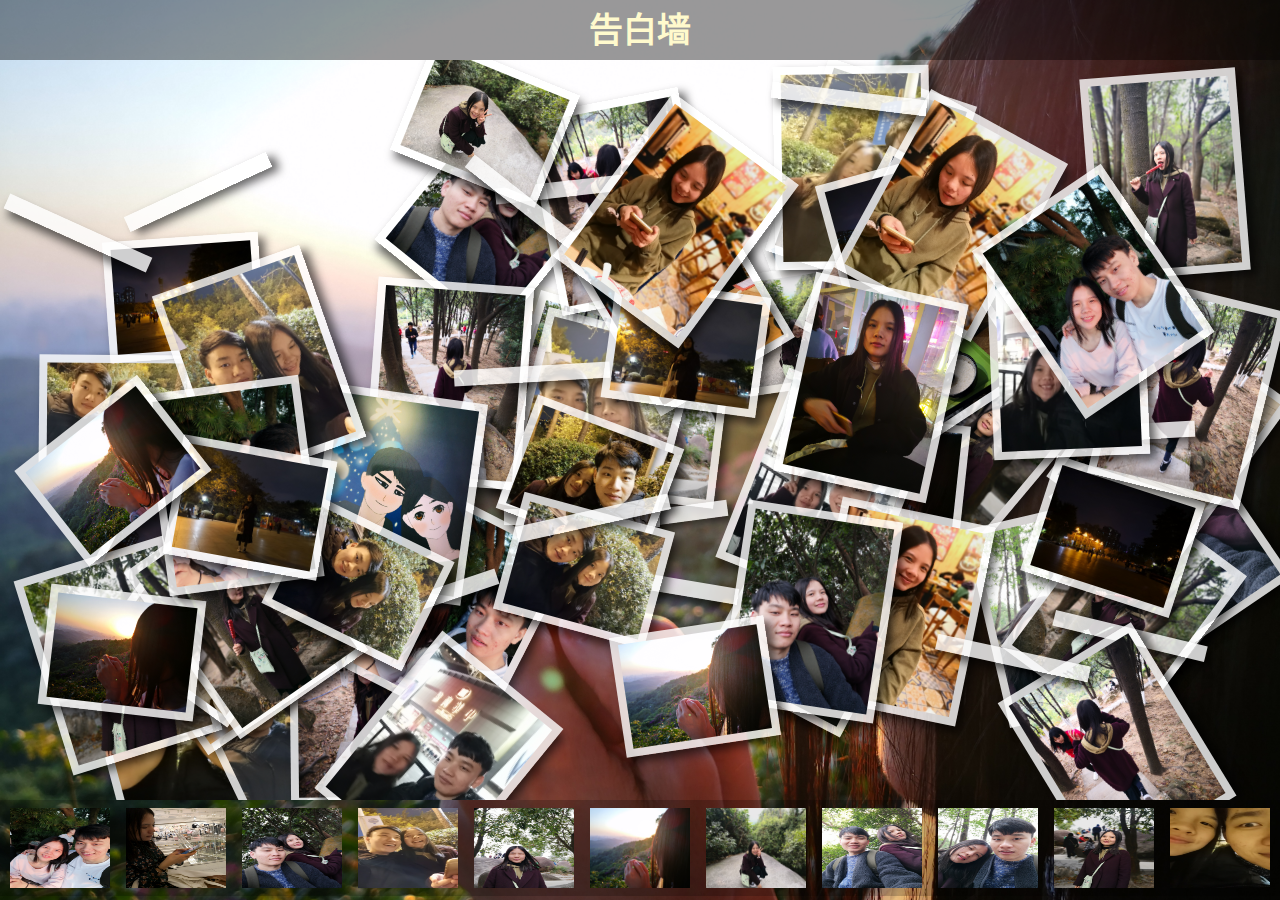
==== commit 2e2dfa3e: "Update index.html" ====
--- a/index.html
+++ b/index.html
@@ -46,7 +46,7 @@
         transform: perspective(120px) rotateX(-180deg) rotateY(-179.9deg);
         -webkit-transform: perspective(120px) rotateX(-180deg) rotateY(-179.9deg);
       }
-    }</style><link href="./css/chunk-09df33af.de69d223.css" rel=prefetch><link href="./css/chunk-24e8462a.b2d00a09.css" rel=prefetch><link href="./css/chunk-36b2d538.7e8ef0af.css" rel=prefetch><link href="./css/chunk-9a63f702.e018dea1.css" rel=prefetch><link href="./js/chunk-09df33af.9ade063f.js" rel=prefetch><link href="./js/chunk-24e8462a.79ae9530.js" rel=prefetch><link href="./js/chunk-2d0b1f99.ce657cd8.js" rel=prefetch><link href="./js/chunk-2d0daea3.669ad40b.js" rel=prefetch><link href="./js/chunk-2d225406.46d2ae23.js" rel=prefetch><link href="./js/chunk-36b2d538.5b179f8c.js" rel=prefetch><link href="./js/chunk-59371e10.db084898.js" rel=prefetch><link href="./js/chunk-9a63f702.4736b1bd.js" rel=prefetch><link href="./css/app.b9eef1b1.css" rel=preload as=style><link href="./js/app.fe83dcb4.js" rel=preload as=script><link href="./js/chunk-vendors.65578395.js" rel=preload as=script><link href=./lib/theme/css/chunk-vendors.b57e4bfb.css rel=stylesheet><link href="./lib/theme/css/element.d85f1010.css" rel=stylesheet><link href="./lib/theme/css/widgets.14c1030c.css" rel=stylesheet><link href="./css/app.b9eef1b1.css" rel=stylesheet></head><body><noscript><strong>We're sorry but app doesn't work properly without JavaScript enabled. Please enable it to continue.</strong></noscript><!--[if lt IE 9]>
+    }</style><link href="./css/chunk-09df33af.de69d223.css" rel=prefetch><link href="./css/chunk-24e8462a.b2d00a09.css" rel=prefetch><link href="./css/chunk-36b2d538.7e8ef0af.css" rel=prefetch><link href="./css/chunk-9a63f702.e018dea1.css" rel=prefetch><link href="/zhen/js/chunk-09df33af.9ade063f.js" rel=prefetch><link href="/zhen/js/chunk-24e8462a.79ae9530.js" rel=prefetch><link href="/zhen/js/chunk-2d0b1f99.ce657cd8.js" rel=prefetch><link href="/zhen/js/chunk-2d0daea3.669ad40b.js" rel=prefetch><link href="/zhen/js/chunk-2d225406.46d2ae23.js" rel=prefetch><link href="/zhen/js/chunk-36b2d538.5b179f8c.js" rel=prefetch><link href="/zhen/js/chunk-59371e10.db084898.js" rel=prefetch><link href="/zhen/js/chunk-9a63f702.4736b1bd.js" rel=prefetch><link href="./css/app.b9eef1b1.css" rel=preload as=style><link href="/zhen/js/app.fe83dcb4.js" rel=preload as=script><link href="/zhen/js/chunk-vendors.65578395.js" rel=preload as=script><link href=./lib/theme/css/chunk-vendors.b57e4bfb.css rel=stylesheet><link href="./lib/theme/css/element.d85f1010.css" rel=stylesheet><link href="./lib/theme/css/widgets.14c1030c.css" rel=stylesheet><link href="./css/app.b9eef1b1.css" rel=stylesheet></head><body><noscript><strong>We're sorry but app doesn't work properly without JavaScript enabled. Please enable it to continue.</strong></noscript><!--[if lt IE 9]>
 <script>
   window.location.href = './chrome.html'
 </script>
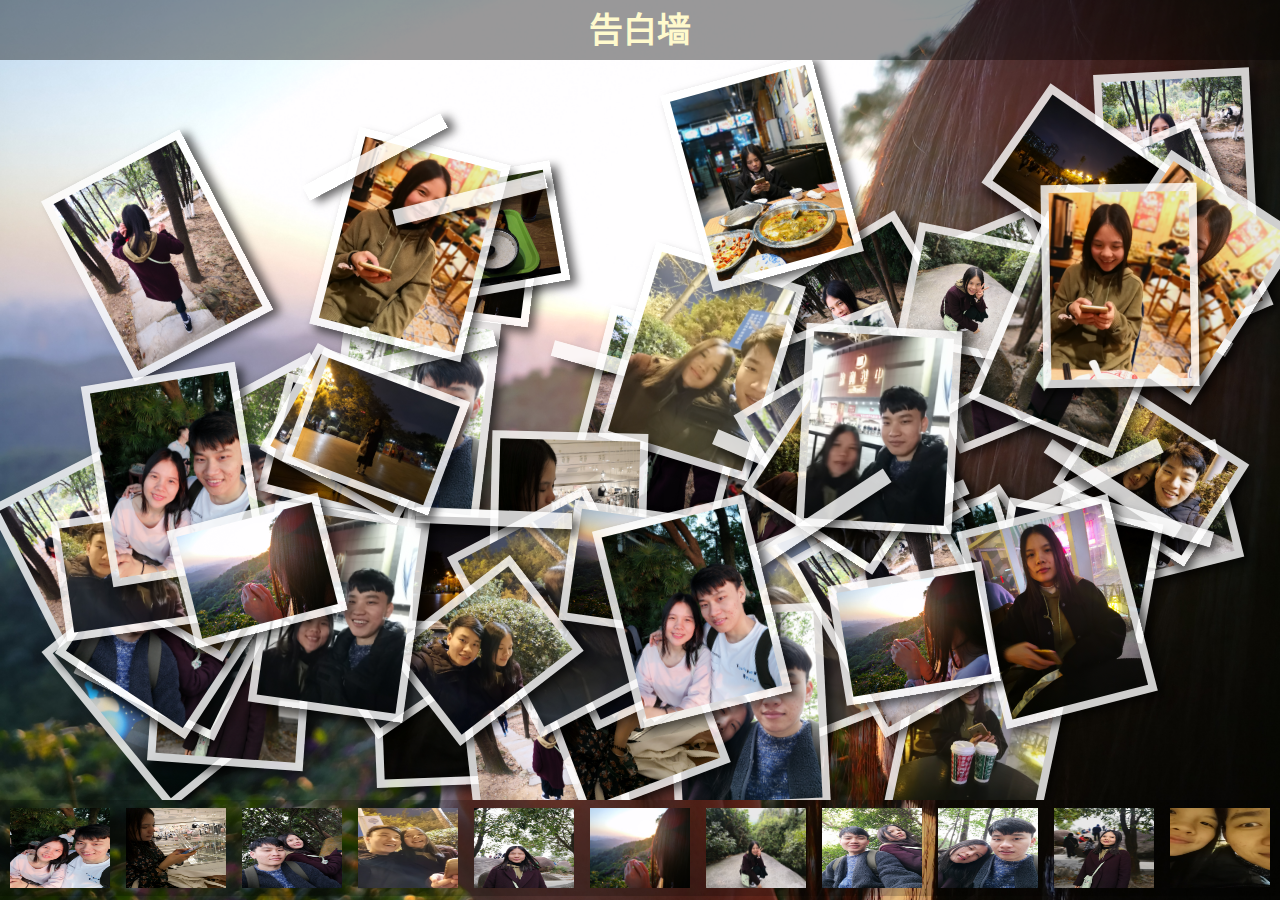
==== commit bb5b56a2: "Update index.html" ====
--- a/index.html
+++ b/index.html
@@ -46,7 +46,7 @@
         transform: perspective(120px) rotateX(-180deg) rotateY(-179.9deg);
         -webkit-transform: perspective(120px) rotateX(-180deg) rotateY(-179.9deg);
       }
-    }</style><link href="./css/chunk-09df33af.de69d223.css" rel=prefetch><link href="./css/chunk-24e8462a.b2d00a09.css" rel=prefetch><link href="./css/chunk-36b2d538.7e8ef0af.css" rel=prefetch><link href="./css/chunk-9a63f702.e018dea1.css" rel=prefetch><link href="/zhen/js/chunk-09df33af.9ade063f.js" rel=prefetch><link href="/zhen/js/chunk-24e8462a.79ae9530.js" rel=prefetch><link href="/zhen/js/chunk-2d0b1f99.ce657cd8.js" rel=prefetch><link href="/zhen/js/chunk-2d0daea3.669ad40b.js" rel=prefetch><link href="/zhen/js/chunk-2d225406.46d2ae23.js" rel=prefetch><link href="/zhen/js/chunk-36b2d538.5b179f8c.js" rel=prefetch><link href="/zhen/js/chunk-59371e10.db084898.js" rel=prefetch><link href="/zhen/js/chunk-9a63f702.4736b1bd.js" rel=prefetch><link href="./css/app.b9eef1b1.css" rel=preload as=style><link href="/zhen/js/app.fe83dcb4.js" rel=preload as=script><link href="/zhen/js/chunk-vendors.65578395.js" rel=preload as=script><link href=./lib/theme/css/chunk-vendors.b57e4bfb.css rel=stylesheet><link href="./lib/theme/css/element.d85f1010.css" rel=stylesheet><link href="./lib/theme/css/widgets.14c1030c.css" rel=stylesheet><link href="./css/app.b9eef1b1.css" rel=stylesheet></head><body><noscript><strong>We're sorry but app doesn't work properly without JavaScript enabled. Please enable it to continue.</strong></noscript><!--[if lt IE 9]>
+    }</style><link href="./css/chunk-09df33af.de69d223.css" rel=prefetch><link href="./css/chunk-24e8462a.b2d00a09.css" rel=prefetch><link href="./css/chunk-36b2d538.7e8ef0af.css" rel=prefetch><link href="./css/chunk-9a63f702.e018dea1.css" rel=prefetch><link href="zhen/js/chunk-09df33af.9ade063f.js" rel=prefetch><link href="zhen/js/chunk-24e8462a.79ae9530.js" rel=prefetch><link href="zhen/js/chunk-2d0b1f99.ce657cd8.js" rel=prefetch><link href="zhen/js/chunk-2d0daea3.669ad40b.js" rel=prefetch><link href="zhen/js/chunk-2d225406.46d2ae23.js" rel=prefetch><link href="zhen/js/chunk-36b2d538.5b179f8c.js" rel=prefetch><link href="zhen/js/chunk-59371e10.db084898.js" rel=prefetch><link href="zhen/js/chunk-9a63f702.4736b1bd.js" rel=prefetch><link href="./css/app.b9eef1b1.css" rel=preload as=style><link href="zhen/js/app.fe83dcb4.js" rel=preload as=script><link href="zhen/js/chunk-vendors.65578395.js" rel=preload as=script><link href=./lib/theme/css/chunk-vendors.b57e4bfb.css rel=stylesheet><link href="./lib/theme/css/element.d85f1010.css" rel=stylesheet><link href="./lib/theme/css/widgets.14c1030c.css" rel=stylesheet><link href="./css/app.b9eef1b1.css" rel=stylesheet></head><body><noscript><strong>We're sorry but app doesn't work properly without JavaScript enabled. Please enable it to continue.</strong></noscript><!--[if lt IE 9]>
 <script>
   window.location.href = './chrome.html'
 </script>
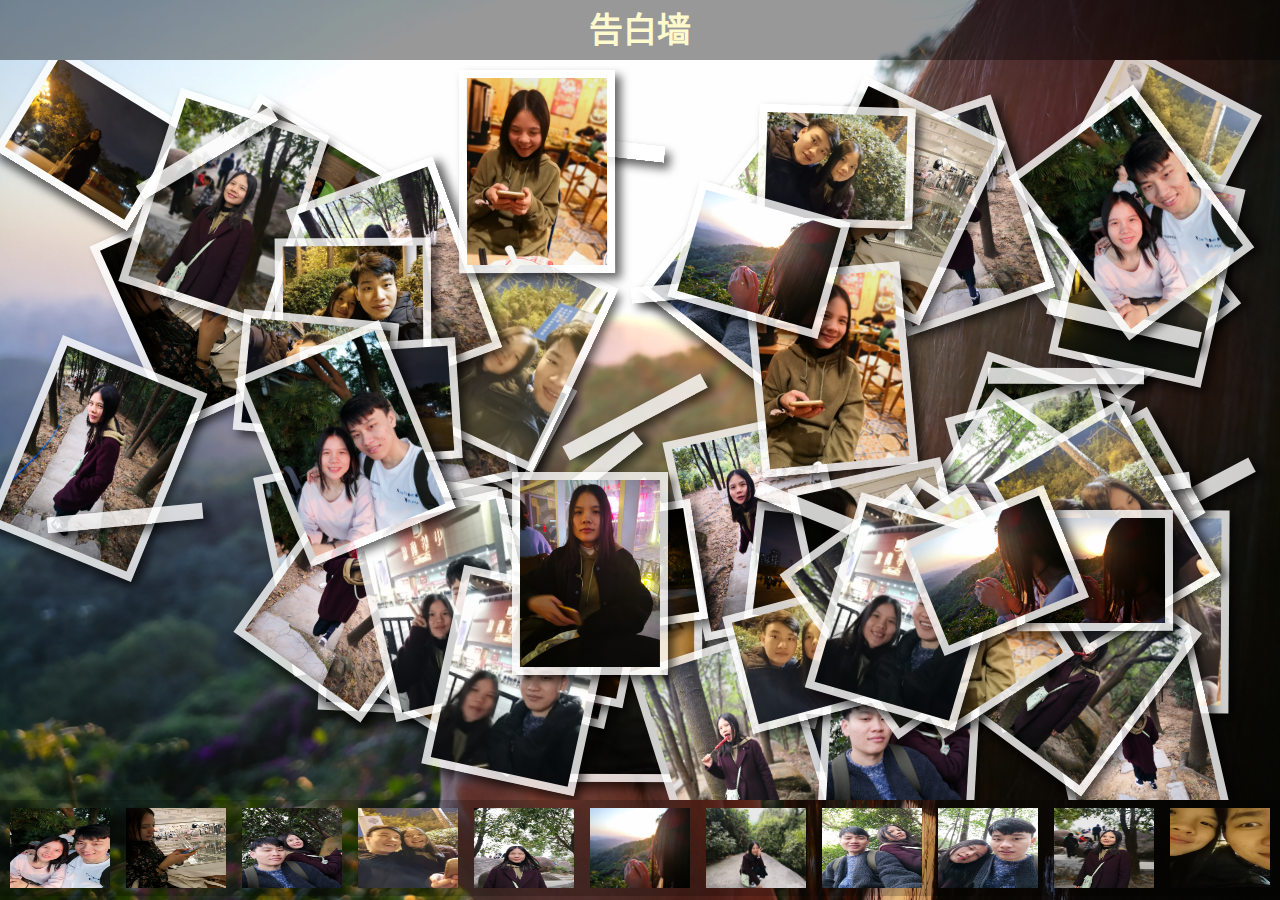
==== commit 618d9b0c: "Update index.html" ====
--- a/index.html
+++ b/index.html
@@ -46,7 +46,7 @@
         transform: perspective(120px) rotateX(-180deg) rotateY(-179.9deg);
         -webkit-transform: perspective(120px) rotateX(-180deg) rotateY(-179.9deg);
       }
-    }</style><link href="./css/chunk-09df33af.de69d223.css" rel=prefetch><link href="./css/chunk-24e8462a.b2d00a09.css" rel=prefetch><link href="./css/chunk-36b2d538.7e8ef0af.css" rel=prefetch><link href="./css/chunk-9a63f702.e018dea1.css" rel=prefetch><link href="zhen/js/chunk-09df33af.9ade063f.js" rel=prefetch><link href="zhen/js/chunk-24e8462a.79ae9530.js" rel=prefetch><link href="zhen/js/chunk-2d0b1f99.ce657cd8.js" rel=prefetch><link href="zhen/js/chunk-2d0daea3.669ad40b.js" rel=prefetch><link href="zhen/js/chunk-2d225406.46d2ae23.js" rel=prefetch><link href="zhen/js/chunk-36b2d538.5b179f8c.js" rel=prefetch><link href="zhen/js/chunk-59371e10.db084898.js" rel=prefetch><link href="zhen/js/chunk-9a63f702.4736b1bd.js" rel=prefetch><link href="./css/app.b9eef1b1.css" rel=preload as=style><link href="zhen/js/app.fe83dcb4.js" rel=preload as=script><link href="zhen/js/chunk-vendors.65578395.js" rel=preload as=script><link href=./lib/theme/css/chunk-vendors.b57e4bfb.css rel=stylesheet><link href="./lib/theme/css/element.d85f1010.css" rel=stylesheet><link href="./lib/theme/css/widgets.14c1030c.css" rel=stylesheet><link href="./css/app.b9eef1b1.css" rel=stylesheet></head><body><noscript><strong>We're sorry but app doesn't work properly without JavaScript enabled. Please enable it to continue.</strong></noscript><!--[if lt IE 9]>
+    }</style><link href="./css/chunk-09df33af.de69d223.css" rel=prefetch><link href="./css/chunk-24e8462a.b2d00a09.css" rel=prefetch><link href="./css/chunk-36b2d538.7e8ef0af.css" rel=prefetch><link href="./css/chunk-9a63f702.e018dea1.css" rel=prefetch><link href="./js/chunk-09df33af.9ade063f.js" rel=prefetch><link href="./js/chunk-24e8462a.79ae9530.js" rel=prefetch><link href="./js/chunk-2d0b1f99.ce657cd8.js" rel=prefetch><link href="./js/chunk-2d0daea3.669ad40b.js" rel=prefetch><link href="./js/chunk-2d225406.46d2ae23.js" rel=prefetch><link href="./js/chunk-36b2d538.5b179f8c.js" rel=prefetch><link href="./js/chunk-59371e10.db084898.js" rel=prefetch><link href="./js/chunk-9a63f702.4736b1bd.js" rel=prefetch><link href="./css/app.b9eef1b1.css" rel=preload as=style><link href="./js/app.fe83dcb4.js" rel=preload as=script><link href="./js/chunk-vendors.65578395.js" rel=preload as=script><link href=./lib/theme/css/chunk-vendors.b57e4bfb.css rel=stylesheet><link href="./lib/theme/css/element.d85f1010.css" rel=stylesheet><link href="./lib/theme/css/widgets.14c1030c.css" rel=stylesheet><link href="./css/app.b9eef1b1.css" rel=stylesheet></head><body><noscript><strong>We're sorry but app doesn't work properly without JavaScript enabled. Please enable it to continue.</strong></noscript><!--[if lt IE 9]>
 <script>
   window.location.href = './chrome.html'
 </script>
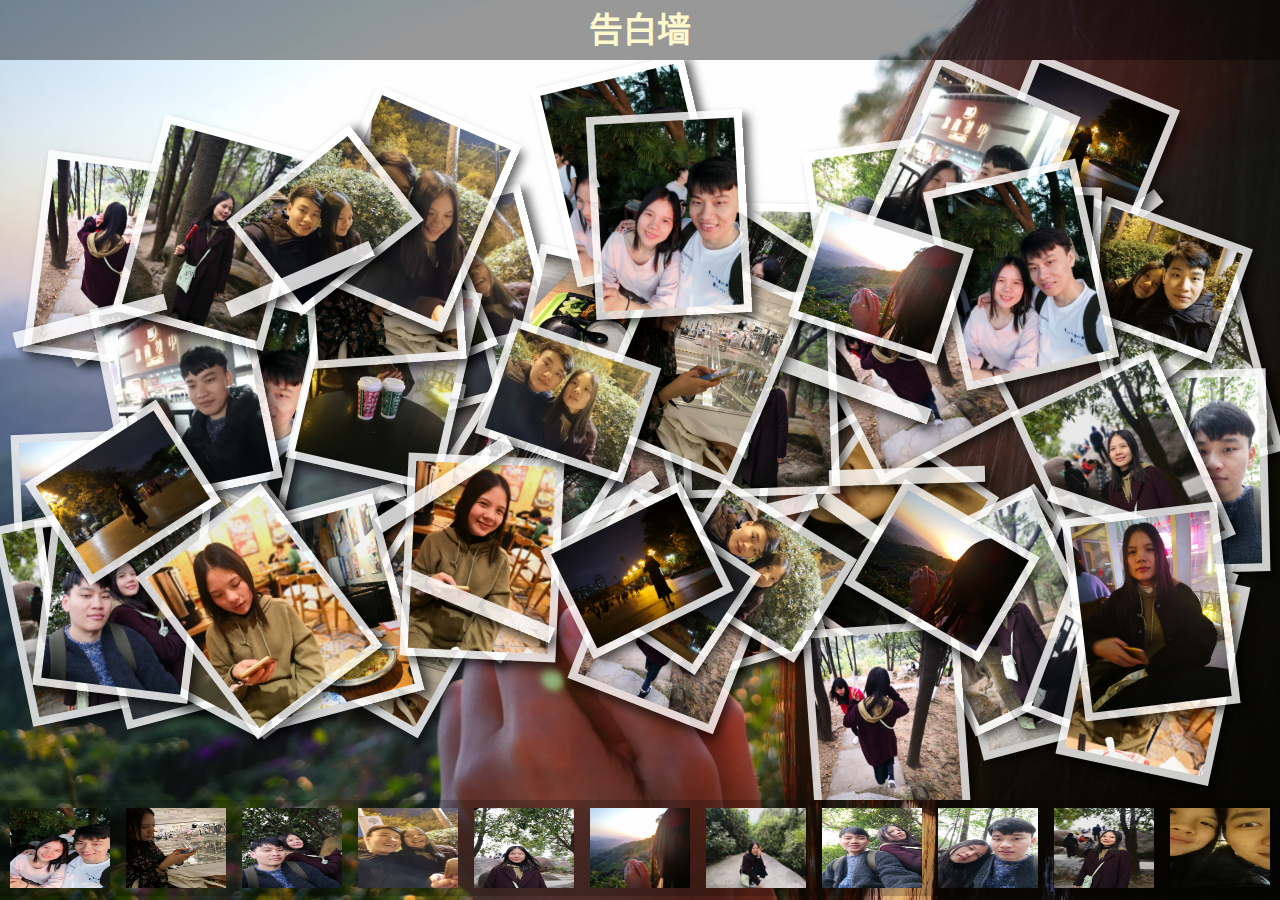
==== commit cdb7d8d8: "init" ====
--- a/index.html
+++ b/index.html
@@ -1,68 +1,68 @@
-<!DOCTYPE html><html lang=zh-CN><head><meta charset=utf-8><meta http-equiv=X-UA-Compatible content="IE=edge"><meta name=viewport content="width=device-width,initial-scale=1"><link rel=icon href=favicon.ico><title>XDH-WEB</title><style type=text/css>html, body {
-      height: 100%;
-      padding: 0;
-      margin: 0;
-    }
-
-    #app {
-      height: 100%;
-      position: relative;
-      background: #d9ecff;
-    }
-
-    .xdh-web__init-spinner {
-      position: absolute;
-      top: calc(50% - 100px);
-      left: calc(50% - 50px);
-      width: 100px;
-      height: 100px;
-      background-color: #409eff;
-      -webkit-animation: rotateplane 1.2s infinite ease-in-out;
-      animation: rotateplane 1.2s infinite ease-in-out;
-    }
-
-    @-webkit-keyframes rotateplane {
-      0% {
-        -webkit-transform: perspective(120px)
-      }
-      50% {
-        -webkit-transform: perspective(120px) rotateY(180deg)
-      }
-      100% {
-        -webkit-transform: perspective(120px) rotateY(180deg) rotateX(180deg)
-      }
-    }
-
-    @keyframes rotateplane {
-      0% {
-        transform: perspective(120px) rotateX(0deg) rotateY(0deg);
-        -webkit-transform: perspective(120px) rotateX(0deg) rotateY(0deg)
-      }
-      50% {
-        transform: perspective(120px) rotateX(-180.1deg) rotateY(0deg);
-        -webkit-transform: perspective(120px) rotateX(-180.1deg) rotateY(0deg)
-      }
-      100% {
-        transform: perspective(120px) rotateX(-180deg) rotateY(-179.9deg);
-        -webkit-transform: perspective(120px) rotateX(-180deg) rotateY(-179.9deg);
-      }
-    }</style><link href="./css/chunk-09df33af.de69d223.css" rel=prefetch><link href="./css/chunk-24e8462a.b2d00a09.css" rel=prefetch><link href="./css/chunk-36b2d538.7e8ef0af.css" rel=prefetch><link href="./css/chunk-9a63f702.e018dea1.css" rel=prefetch><link href="./js/chunk-09df33af.9ade063f.js" rel=prefetch><link href="./js/chunk-24e8462a.79ae9530.js" rel=prefetch><link href="./js/chunk-2d0b1f99.ce657cd8.js" rel=prefetch><link href="./js/chunk-2d0daea3.669ad40b.js" rel=prefetch><link href="./js/chunk-2d225406.46d2ae23.js" rel=prefetch><link href="./js/chunk-36b2d538.5b179f8c.js" rel=prefetch><link href="./js/chunk-59371e10.db084898.js" rel=prefetch><link href="./js/chunk-9a63f702.4736b1bd.js" rel=prefetch><link href="./css/app.b9eef1b1.css" rel=preload as=style><link href="./js/app.fe83dcb4.js" rel=preload as=script><link href="./js/chunk-vendors.65578395.js" rel=preload as=script><link href=./lib/theme/css/chunk-vendors.b57e4bfb.css rel=stylesheet><link href="./lib/theme/css/element.d85f1010.css" rel=stylesheet><link href="./lib/theme/css/widgets.14c1030c.css" rel=stylesheet><link href="./css/app.b9eef1b1.css" rel=stylesheet></head><body><noscript><strong>We're sorry but app doesn't work properly without JavaScript enabled. Please enable it to continue.</strong></noscript><!--[if lt IE 9]>
-<script>
-  window.location.href = './chrome.html'
-</script>
-<![endif]--><script>function browserInfo() {
-    var browser = {name: 'unknown', version: 0},
-      userAgent = window.navigator.userAgent.toLowerCase(),
-      regex = /(msie|firefox|opera|chrome)\D+(\d[\d.]*)/;
-    if (regex.test(userAgent)) {
-      browser.name = RegExp.$1;
-      browser.version = parseInt(RegExp.$2)
-    }
-    return browser
-  };
-  (function () {
-    var info = browserInfo();
-    if (info.name === 'chrome' && info.version < 50) {
-      top.location.href = './chrome.html'
-    }
-  })()</script><div id=app><div class=xdh-web__init-spinner></div></div><script src="./config.js?t=1551758296115"></script><script src="./js/vendor_4a4f228a.js"></script><script src="./js/chunk-vendors.65578395.js"></script><script src=./js/app.fe83dcb4.js></script></body></html>
+<!DOCTYPE html><html lang=zh-CN><head><meta charset=utf-8><meta http-equiv=X-UA-Compatible content="IE=edge"><meta name=viewport content="width=device-width,initial-scale=1"><link rel=icon href=favicon.ico><title>XDH-WEB</title><style type=text/css>html, body {
+      height: 100%;
+      padding: 0;
+      margin: 0;
+    }
+
+    #app {
+      height: 100%;
+      position: relative;
+      background: #d9ecff;
+    }
+
+    .xdh-web__init-spinner {
+      position: absolute;
+      top: calc(50% - 100px);
+      left: calc(50% - 50px);
+      width: 100px;
+      height: 100px;
+      background-color: #409eff;
+      -webkit-animation: rotateplane 1.2s infinite ease-in-out;
+      animation: rotateplane 1.2s infinite ease-in-out;
+    }
+
+    @-webkit-keyframes rotateplane {
+      0% {
+        -webkit-transform: perspective(120px)
+      }
+      50% {
+        -webkit-transform: perspective(120px) rotateY(180deg)
+      }
+      100% {
+        -webkit-transform: perspective(120px) rotateY(180deg) rotateX(180deg)
+      }
+    }
+
+    @keyframes rotateplane {
+      0% {
+        transform: perspective(120px) rotateX(0deg) rotateY(0deg);
+        -webkit-transform: perspective(120px) rotateX(0deg) rotateY(0deg)
+      }
+      50% {
+        transform: perspective(120px) rotateX(-180.1deg) rotateY(0deg);
+        -webkit-transform: perspective(120px) rotateX(-180.1deg) rotateY(0deg)
+      }
+      100% {
+        transform: perspective(120px) rotateX(-180deg) rotateY(-179.9deg);
+        -webkit-transform: perspective(120px) rotateX(-180deg) rotateY(-179.9deg);
+      }
+    }</style><link href=/css/chunk-09df33af.de69d223.css rel=prefetch><link href=/css/chunk-24e8462a.b2d00a09.css rel=prefetch><link href=/css/chunk-36b2d538.7e8ef0af.css rel=prefetch><link href=/css/chunk-9a63f702.e018dea1.css rel=prefetch><link href=/js/chunk-09df33af.9ade063f.js rel=prefetch><link href=/js/chunk-24e8462a.79ae9530.js rel=prefetch><link href=/js/chunk-2d0b1f99.ce657cd8.js rel=prefetch><link href=/js/chunk-2d0daea3.669ad40b.js rel=prefetch><link href=/js/chunk-2d225406.46d2ae23.js rel=prefetch><link href=/js/chunk-36b2d538.5b179f8c.js rel=prefetch><link href=/js/chunk-59371e10.db084898.js rel=prefetch><link href=/js/chunk-9a63f702.4736b1bd.js rel=prefetch><link href=/css/app.b9eef1b1.css rel=preload as=style><link href=/js/app.fe83dcb4.js rel=preload as=script><link href=/js/chunk-vendors.65578395.js rel=preload as=script><link href=/lib/theme/css/chunk-vendors.b57e4bfb.css rel=stylesheet><link href=/lib/theme/css/element.d85f1010.css rel=stylesheet><link href=/lib/theme/css/widgets.14c1030c.css rel=stylesheet><link href=/css/app.b9eef1b1.css rel=stylesheet></head><body><noscript><strong>We're sorry but app doesn't work properly without JavaScript enabled. Please enable it to continue.</strong></noscript><!--[if lt IE 9]>
+<script>
+  window.location.href = '/chrome.html'
+</script>
+<![endif]--><script>function browserInfo() {
+    var browser = {name: 'unknown', version: 0},
+      userAgent = window.navigator.userAgent.toLowerCase(),
+      regex = /(msie|firefox|opera|chrome)\D+(\d[\d.]*)/;
+    if (regex.test(userAgent)) {
+      browser.name = RegExp.$1;
+      browser.version = parseInt(RegExp.$2)
+    }
+    return browser
+  };
+  (function () {
+    var info = browserInfo();
+    if (info.name === 'chrome' && info.version < 50) {
+      top.location.href = '/chrome.html'
+    }
+  })()</script><div id=app><div class=xdh-web__init-spinner></div></div><script src="/config.js?t=1551772420977"></script><script src=/js/vendor_4a4f228a.js></script><script src=/js/chunk-vendors.65578395.js></script><script src=/js/app.fe83dcb4.js></script></body></html>